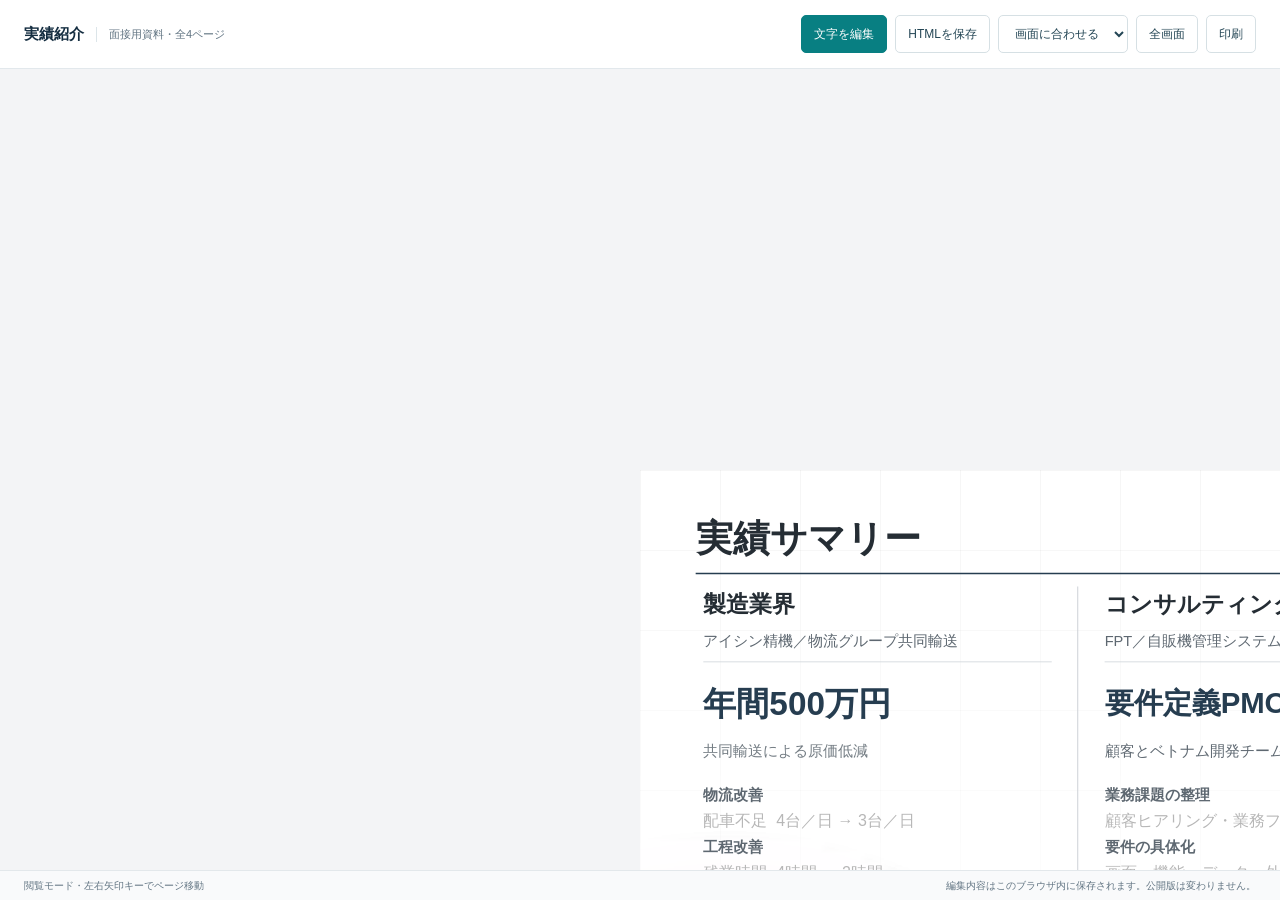
==== index.html @ 55b03303 "Restore four-slide editable presentation source for verification" ====
<!doctype html>
<html lang="ja" data-document-id="achievements-interview" data-document-revision="r1">
<head><meta charset="utf-8"><meta name="viewport" content="width=device-width,initial-scale=1"><meta name="robots" content="noindex,nofollow"><meta name="description" content="実績紹介・面接用資料（全4ページ）。ブラウザで文字の編集とHTMLの保存ができます。"><title>実績紹介｜面接用資料</title><style>
/* Design Temp_Web_Template.html の元背景とページネーションを継承。
   元PowerPointの16:9比率・座標・文章・色・文字サイズは維持する。 */
:root {
  --page-width:1280px; --page-height:720px; --page-padding:64px;
  --pager-bottom:12px; --nav-color:#039ef5; --count-color:#888;
  --background-cover:url("[data-uri]");
  --slide-font:"Noto Sans","Noto Sans JP","Noto Sans CJK JP","Yu Gothic","Hiragino Kaku Gothic ProN",Meiryo,sans-serif;
}
*{box-sizing:border-box}
html,body{margin:0;width:100%;height:100%}
body{display:grid;grid-template-rows:auto minmax(0,1fr) auto;overflow:hidden;background:#f3f4f6;color:#142d40;font-family:var(--slide-font)}
button,select{font:inherit}
button{cursor:pointer}
button:focus-visible,select:focus-visible{outline:2px solid #087f82;outline-offset:3px}
button:disabled{cursor:default;opacity:.5}
[hidden]{display:none!important}
.appbar{background:#fff;border-bottom:1px solid #e2e8ec;z-index:5}
.toolbar{display:flex;align-items:center;justify-content:space-between;gap:20px;min-height:68px;padding:12px 24px}
.document-label{display:flex;align-items:center;gap:12px;white-space:nowrap}
.document-label strong{font-size:15px;font-weight:700}
.document-label>span{font-size:11px;color:#627583;border-left:1px solid #dce5e9;padding-left:12px}
.toolbar-actions{display:flex;align-items:center;gap:8px;flex-wrap:wrap}
.toolbar button,.toolbar select{min-height:38px;border:1px solid #d6e0e4;border-radius:5px;padding:8px 12px;background:#fff;color:#244655;font-size:12px;line-height:1.5;white-space:nowrap}
.toolbar button:hover,.toolbar select:hover{background:#f0f6f7}
.toolbar button.primary{background:#087f82;border-color:#087f82;color:#fff}
.toolbar button.primary:hover{background:#09686b}
.toolbar button[aria-pressed="true"]{box-shadow:inset 0 0 0 2px #fff}
.edit-help{display:flex;align-items:center;justify-content:space-between;gap:16px;padding:10px 24px;background:#eef7f6;border-top:1px solid #dcebe9;font-size:12px;line-height:1.6;color:#255658}
.edit-help button{flex-shrink:0;border:0;background:none;color:#456b89;padding:3px 0;text-decoration:underline;text-underline-offset:3px;font-size:11px}
.stage{display:flex;min-height:0;min-width:0;overflow:auto;padding:24px;overscroll-behavior:contain}
.viewport{position:relative;flex-shrink:0;margin:auto;box-shadow:0 2px 16px #152d4012}
.deck{width:var(--page-width);height:var(--page-height);position:absolute;top:0;left:0;transform-origin:top left}
.slide{position:relative;width:100%;height:100%;overflow:hidden;background-color:#fff;background-image:var(--background-body);background-size:100% 100%;background-repeat:no-repeat}
.slide--cover { background-image: var(--background-cover); }
.slide--cover::before {
  content: ""; position: absolute; inset: 0; pointer-events: none;
  background-image:
    linear-gradient(to right, rgb(0 0 0 / 3.5%) 1px, transparent 1px),
    linear-gradient(to bottom, rgb(0 0 0 / 3.5%) 1px, transparent 1px);
  background-size: 80px 80px;
  mask-image: linear-gradient(to bottom, #000, transparent 85%);
  -webkit-mask-image: linear-gradient(to bottom, #000, transparent 85%);
}
.slide-content{position:absolute;inset:0}
.graphic-layer{position:absolute;inset:0;width:100%;height:100%;pointer-events:none}
.text-box{position:absolute;display:flex;flex-direction:column;overflow:visible}
.editable{width:100%;outline:none;overflow:visible;cursor:inherit;min-width:0;flex-shrink:0}
.editable p{margin:0;padding:0;white-space:pre-wrap;overflow-wrap:normal;word-break:normal;font-feature-settings:"palt" 0;letter-spacing:0}
.editable p>span{line-height:inherit}
.editing .editable{cursor:text;outline:1px dashed #087f8255;outline-offset:3px;border-radius:1px}
.editing .editable:focus{outline:2px solid #087f82;outline-offset:3px;background:#ffffffdd;position:relative;z-index:10}
.editing .text-box:focus-within{z-index:10}
.editing .editable[data-overflow="true"]{outline-color:#a55725}
.pagination{position:absolute;right:var(--page-padding);bottom:var(--pager-bottom);display:flex;align-items:center;gap:16px;line-height:1.5;white-space:nowrap;font-size:14px}
.pagination button{padding:0;border:0;border-radius:2px;background:transparent;color:var(--nav-color);font:inherit;font-weight:700;cursor:pointer}
.pagination button:hover{text-decoration:underline}
.pagination button:focus-visible{outline:2px solid var(--nav-color);outline-offset:5px}
.page-count{color:var(--count-color);font-weight:400;font-variant-numeric:tabular-nums}
.statusbar{min-height:30px;display:flex;align-items:center;justify-content:space-between;gap:12px;padding:5px 24px;font-size:10px;line-height:1.6;color:#627583;border-top:1px solid #e3e8eb;background:#f9fafb}
#status{min-width:0}
.storage-note{flex-shrink:0}
.toast{position:fixed;bottom:44px;left:50%;transform:translateX(-50%);padding:12px 18px;max-width:calc(100% - 32px);border-radius:5px;background:#142d40;color:#fff;box-shadow:0 3px 16px #142d4024;font-size:13px;line-height:1.65;z-index:99}
.sr-only{position:absolute;width:1px;height:1px;padding:0;margin:-1px;overflow:hidden;clip:rect(0,0,0,0);white-space:nowrap;border:0}
.exit-fullscreen{display:none;position:fixed;top:12px;right:16px;z-index:100;background:#fff;border:1px solid #d6e0e4;border-radius:4px;color:#244655;padding:8px 12px;font-size:12px;opacity:.6}
.exit-fullscreen:hover,.exit-fullscreen:focus-visible{opacity:1}
:fullscreen body{grid-template-rows:minmax(0,1fr)}
:fullscreen .appbar,:fullscreen .statusbar{display:none}
:fullscreen .stage{padding:0;background:#fff}
:fullscreen .viewport{box-shadow:none}
:fullscreen .exit-fullscreen{display:block}
@media(max-width:900px){.toolbar{padding:10px 14px;gap:12px}.toolbar-actions{gap:6px}.toolbar button,.toolbar select{padding:7px 9px}.document-label>span{display:none}.stage{padding:12px}.storage-note{display:none}.statusbar{padding:5px 14px}}
@media(max-width:640px){.toolbar{align-items:flex-start;flex-direction:column;gap:9px}.document-label strong{font-size:13px}.toolbar-actions{width:100%}.toolbar button,.toolbar select{font-size:11px;padding:6px 8px;min-height:36px}.edit-help{padding:8px 14px;align-items:flex-start;flex-direction:column;gap:6px;font-size:11px}.stage{padding:8px}}
@page{size:13.333333in 7.5in;margin:0}
@media print{
  html,body{width:1280px;height:auto;display:block;margin:0;padding:0;overflow:visible;background:#fff}
  .appbar,.statusbar,.toast,.exit-fullscreen{display:none!important}
  .stage{display:block;overflow:visible;padding:0;height:auto}
  .viewport{width:1280px!important;height:auto!important;margin:0;box-shadow:none}
  .deck{position:static;transform:none!important;width:1280px;height:auto}
  .slide,.slide[hidden]{display:block!important;width:1280px;height:720px;break-after:page;break-inside:avoid;print-color-adjust:exact;-webkit-print-color-adjust:exact}
  .slide:last-child{break-after:auto}
  .pagination button{display:none}
  .editable{outline:none!important;background:transparent!important}
}

:root{--background-body:url("[data-uri]");--page-padding:55.68px;}

</style></head>
<body>
<header class="appbar"><div class="toolbar"><div class="document-label"><strong>実績紹介</strong><span>面接用資料・全4ページ</span></div>
<div class="toolbar-actions"><button id="edit-toggle" class="primary" type="button" aria-pressed="false">文字を編集</button><button id="save-html" type="button">HTMLを保存</button><label class="sr-only" for="zoom">表示倍率</label><select id="zoom"><option value="fit">画面に合わせる</option><option value="0.75">75%</option><option value="1">100%</option><option value="1.25">125%</option><option value="1.5">150%</option></select><button id="fullscreen" type="button">全画面</button><button id="print" type="button">印刷</button></div></div>
<div class="edit-help" id="edit-help" hidden><span>点線の枠内をクリックして文字を編集できます。変更内容は「HTMLを保存」で保管してください。公開URLには自動反映されません。</span><button id="reset-original" type="button">元資料の文章に戻す</button></div></header>
<main class="stage" id="stage"><div class="viewport" aria-label="実績紹介 全4ページ"><div class="deck"><section class="slide slide--cover" id="slide-1" aria-label="1ページ目：実績サマリー" tabindex="-1"><div class="slide-content"><svg xmlns="http://www.w3.org/2000/svg" xmlns:xlink="http://www.w3.org/1999/xlink" xmlns:inkscape="http://www.inkscape.org/namespaces/inkscape" version="1.1" width="960.00949" height="540" viewBox="0 0 960.00949 540" class="graphic-layer" aria-hidden="true" focusable="false">
<defs>
<clipPath id="p1_clip_1">
<path transform="matrix(1,0,0,-1,0,540)" d="M0 .028H959.981V539.999H0Z" clip-rule="evenodd"/>
</clipPath>
</defs>
<g>
<g clip-path="url(#p1_clip_1)">
<path transform="matrix(1,0,0,-1,0,540)" d="M479.962 461.906H41.754V462.898H918.17V461.906H479.962Z" fill="#263d50" fill-rule="evenodd"/>
<path transform="matrix(1,0,0,-1,0,540)" d="M178.157 395.83H47.48V396.454H308.806V395.83H178.157Z" fill="#ccd2d7" fill-rule="evenodd"/>
<path transform="matrix(1,0,0,-1,0,540)" d="M479.14 395.83H348.463V396.454H609.789V395.83H479.14Z" fill="#ccd2d7" fill-rule="evenodd"/>
<path transform="matrix(1,0,0,-1,0,540)" d="M780.094 395.83H649.417V396.454H910.743V395.83H780.094Z" fill="#ccd2d7" fill-rule="evenodd"/>
<path transform="matrix(1,0,0,-1,0,540)" d="M479.962 172.8H41.754V173.792H918.17V172.8H479.962Z" fill="#263d50" fill-rule="evenodd"/>
<path transform="matrix(1,0,0,-1,0,540)" stroke-width=".73699" stroke-linecap="butt" stroke-miterlimit="3.8637033" stroke-linejoin="miter" fill="none" stroke="#ccd2d7" d="M328.309 452.636V184.791"/>
<path transform="matrix(1,0,0,-1,0,540)" stroke-width=".73699" stroke-linecap="butt" stroke-miterlimit="3.8637033" stroke-linejoin="miter" fill="none" stroke="#ccd2d7" d="M629.263 452.636V184.791"/>
<path transform="matrix(1,0,0,-1,0,540)" d="M479.962 55.899H41.754V56.891H918.17V55.899H479.962Z" fill="#263d50" fill-rule="evenodd"/>
<path transform="matrix(1,0,0,-1,0,540)" stroke-width=".73699" stroke-linecap="butt" stroke-miterlimit="3.8637033" stroke-linejoin="miter" fill="none" stroke="#ccd2d7" d="M328.309 110.976V65.764"/>
<path transform="matrix(1,0,0,-1,0,540)" d="M479.962 118.97H41.754V119.962H918.17V118.97H479.962Z" fill="#263d50" fill-rule="evenodd"/>
<path transform="matrix(1,0,0,-1,0,540)" stroke-width=".73699" stroke-linecap="butt" stroke-miterlimit="3.8637033" stroke-linejoin="miter" fill="none" stroke="#ccd2d7" d="M627.562 110.976V65.764"/>
</g>
</g>
</svg><div class="text-box" data-source-shape="17" style="left:55.6800px;top:39.3844px;width:1168.3150px;height:58.5512px;padding:0.0000px 0.0000px 0.0000px 0.0000px;justify-content:center"><div id="p1-text-17" class="editable" contenteditable="false" spellcheck="false" data-label="実績サマリー"><p style="font-size:36.6667px;line-height:1.18000;text-align:left"><span style="font-size:36.6667px;font-weight:700;color:#252D34;font-family:var(--slide-font)">実績サマリー</span></p></div></div><div class="text-box" data-source-shape="22" style="left:63.3600px;top:117.4572px;width:350.3937px;height:36.4724px;padding:0.0000px 0.0000px 0.0000px 0.0000px;justify-content:center"><div id="p1-text-22" class="editable" contenteditable="false" spellcheck="false" data-label="製造業界"><p style="font-size:23.3333px;line-height:1.18000;text-align:left"><span style="font-size:23.3333px;font-weight:700;color:#252D34;font-family:var(--slide-font)">製造</span><span style="font-size:23.3333px;font-weight:700;color:#252D34;font-family:var(--slide-font)">業界</span></p></div></div><div class="text-box" data-source-shape="23" style="left:63.3600px;top:159.6972px;width:350.3937px;height:24.9449px;padding:0.0000px 0.0000px 0.0000px 0.0000px;justify-content:center"><div id="p1-text-23" class="editable" contenteditable="false" spellcheck="false" data-label="アイシン精機／物流グループ共同輸送"><p style="font-size:14.6667px;line-height:1.18000;text-align:left"><span style="font-size:14.6667px;font-weight:400;color:#5E6871;font-family:var(--slide-font)">アイシン</span><span style="font-size:14.6667px;font-weight:400;color:#5E6871;font-family:var(--slide-font)">精機</span><span style="font-size:14.6667px;font-weight:400;color:#5E6871;font-family:var(--slide-font)">／物流グループ共同輸送</span></p></div></div><div class="text-box" data-source-shape="25" style="left:63.3600px;top:210.5772px;width:350.3937px;height:47.0551px;padding:0.0000px 0.0000px 0.0000px 0.0000px;justify-content:center"><div id="p1-text-25" class="editable" contenteditable="false" spellcheck="false" data-label="年間500万円"><p style="font-size:33.3333px;line-height:1.18000;text-align:left"><span style="font-size:33.3333px;font-weight:700;color:#263D50;font-family:var(--slide-font)">年間500万円</span></p></div></div><div class="text-box" data-source-shape="26" style="left:63.3600px;top:268.1772px;width:350.3937px;height:27.8425px;padding:0.0000px 0.0000px 0.0000px 0.0000px;justify-content:center"><div id="p1-text-26" class="editable" contenteditable="false" spellcheck="false" data-label="共同輸送による原価低減"><p style="font-size:15.4667px;line-height:1.18000;text-align:left"><span style="font-size:15.4667px;font-weight:400;color:#747D84;font-family:var(--slide-font)">共同輸送による原価低減</span></p></div></div><div class="text-box" data-source-shape="27" style="left:63.3600px;top:315.2172px;width:350.3937px;height:22.0787px;padding:0.0000px 0.0000px 0.0000px 0.0000px;justify-content:center"><div id="p1-text-27" class="editable" contenteditable="false" spellcheck="false" data-label="物流改善"><p style="font-size:14.8000px;line-height:1.18000;text-align:left"><span style="font-size:14.8000px;font-weight:700;color:#5E6871;font-family:var(--slide-font)">物流改善</span></p></div></div><div class="text-box" data-source-shape="28" style="left:63.3600px;top:337.2972px;width:350.3937px;height:28.7874px;padding:0.0000px 0.0000px 0.0000px 0.0000px;justify-content:center"><div id="p1-text-28" class="editable" contenteditable="false" spellcheck="false" data-label="配車不足  4台／日 → 3台／日"><p style="font-size:16.0000px;line-height:1.18000;text-align:left"><span style="font-size:16.0000px;font-weight:400;color:#B7B7B7;font-family:var(--slide-font)">配車不足  </span><span style="font-size:16.0000px;font-weight:400;color:#B7B7B7;font-family:var(--slide-font)">4</span><span style="font-size:16.0000px;font-weight:400;color:#B7B7B7;font-family:var(--slide-font)">台／日 → </span><span style="font-size:16.0000px;font-weight:400;color:#B7B7B7;font-family:var(--slide-font)">3</span><span style="font-size:16.0000px;font-weight:400;color:#B7B7B7;font-family:var(--slide-font)">台／日</span></p></div></div><div class="text-box" data-source-shape="29" style="left:63.3600px;top:367.0572px;width:350.3937px;height:22.0787px;padding:0.0000px 0.0000px 0.0000px 0.0000px;justify-content:center"><div id="p1-text-29" class="editable" contenteditable="false" spellcheck="false" data-label="工程改善"><p style="font-size:14.8000px;line-height:1.18000;text-align:left"><span style="font-size:14.8000px;font-weight:700;color:#5E6871;font-family:var(--slide-font)">工程改善</span></p></div></div><div class="text-box" data-source-shape="30" style="left:63.3600px;top:389.1372px;width:350.3937px;height:28.7874px;padding:0.0000px 0.0000px 0.0000px 0.0000px;justify-content:center"><div id="p1-text-30" class="editable" contenteditable="false" spellcheck="false" data-label="残業時間  4時間 → 2時間"><p style="font-size:16.0000px;line-height:1.18000;text-align:left"><span style="font-size:16.0000px;font-weight:400;color:#B7B7B7;font-family:var(--slide-font)">残業時間  4時間 → 2時間</span></p></div></div><div class="text-box" data-source-shape="31" style="left:63.3600px;top:418.8972px;width:350.3937px;height:22.0787px;padding:0.0000px 0.0000px 0.0000px 0.0000px;justify-content:center"><div id="p1-text-31" class="editable" contenteditable="false" spellcheck="false" data-label="新工場立ち上げ・教育"><p style="font-size:14.8000px;line-height:1.18000;text-align:left"><span style="font-size:14.8000px;font-weight:700;color:#5E6871;font-family:var(--slide-font)">新工場</span><span style="font-size:14.8000px;font-weight:700;color:#5E6871;font-family:var(--slide-font)">立ち上げ・教育</span></p></div></div><div class="text-box" data-source-shape="32" style="left:63.3600px;top:440.9772px;width:350.3937px;height:28.7874px;padding:0.0000px 0.0000px 0.0000px 0.0000px;justify-content:center"><div id="p1-text-32" class="editable" contenteditable="false" spellcheck="false" data-label="北米拠点の標準作業整備・生産しくみ構築"><p style="font-size:16.0000px;line-height:1.18000;text-align:left"><span style="font-size:16.0000px;font-weight:400;color:#B7B7B7;font-family:var(--slide-font)">北米拠点の標準作業整備</span><span style="font-size:16.0000px;font-weight:400;color:#B7B7B7;font-family:var(--slide-font)">・生産しくみ構築</span></p></div></div><div class="text-box" data-source-shape="35" style="left:464.6400px;top:117.4572px;width:350.3937px;height:36.4724px;padding:0.0000px 0.0000px 0.0000px 0.0000px;justify-content:center"><div id="p1-text-35" class="editable" contenteditable="false" spellcheck="false" data-label="コンサルティング業界"><p style="font-size:23.3333px;line-height:1.18000;text-align:left"><span style="font-size:23.3333px;font-weight:700;color:#252D34;font-family:var(--slide-font)">コンサルティング</span><span style="font-size:23.3333px;font-weight:700;color:#252D34;font-family:var(--slide-font)">業界</span></p></div></div><div class="text-box" data-source-shape="36" style="left:464.6400px;top:159.6972px;width:350.3937px;height:24.9449px;padding:0.0000px 0.0000px 0.0000px 0.0000px;justify-content:center"><div id="p1-text-36" class="editable" contenteditable="false" spellcheck="false" data-label="FPT／自販機管理システム刷新"><p style="font-size:14.6667px;line-height:1.18000;text-align:left"><span style="font-size:14.6667px;font-weight:400;color:#5E6871;font-family:var(--slide-font)">FPT／自販機管理システム刷新</span></p></div></div><div class="text-box" data-source-shape="38" style="left:464.6400px;top:210.5772px;width:350.3937px;height:47.0551px;padding:0.0000px 0.0000px 0.0000px 0.0000px;justify-content:center"><div id="p1-text-38" class="editable" contenteditable="false" spellcheck="false" data-label="要件定義PMO担当"><p style="font-size:29.3333px;line-height:1.18000;text-align:left"><span style="font-size:29.3333px;font-weight:700;color:#263D50;font-family:var(--slide-font)">要件定義PMO担当</span></p></div></div><div class="text-box" data-source-shape="39" style="left:464.6400px;top:268.1772px;width:350.3937px;height:27.8425px;padding:0.0000px 0.0000px 0.0000px 0.0000px;justify-content:center"><div id="p1-text-39" class="editable" contenteditable="false" spellcheck="false" data-label="顧客とベトナム開発チームをつなぐ上流支援"><p style="font-size:15.4667px;line-height:1.18000;text-align:left"><span style="font-size:15.4667px;font-weight:400;color:#5E6871;font-family:var(--slide-font)">顧客と</span><span style="font-size:15.4667px;font-weight:400;color:#5E6871;font-family:var(--slide-font)">ベトナム</span><span style="font-size:15.4667px;font-weight:400;color:#5E6871;font-family:var(--slide-font)">開発チームをつなぐ上流支援</span></p></div></div><div class="text-box" data-source-shape="40" style="left:464.6400px;top:315.2172px;width:350.3937px;height:22.0787px;padding:0.0000px 0.0000px 0.0000px 0.0000px;justify-content:center"><div id="p1-text-40" class="editable" contenteditable="false" spellcheck="false" data-label="業務課題の整理"><p style="font-size:14.8000px;line-height:1.18000;text-align:left"><span style="font-size:14.8000px;font-weight:700;color:#5E6871;font-family:var(--slide-font)">業務</span><span style="font-size:14.8000px;font-weight:700;color:#5E6871;font-family:var(--slide-font)">課題の整理</span></p></div></div><div class="text-box" data-source-shape="41" style="left:464.6400px;top:337.2972px;width:350.3937px;height:28.7874px;padding:0.0000px 0.0000px 0.0000px 0.0000px;justify-content:center"><div id="p1-text-41" class="editable" contenteditable="false" spellcheck="false" data-label="顧客ヒアリング・業務フロー整理"><p style="font-size:16.0000px;line-height:1.18000;text-align:left"><span style="font-size:16.0000px;font-weight:400;color:#B7B7B7;font-family:var(--slide-font)">顧客ヒアリング・業務フロー整理</span></p></div></div><div class="text-box" data-source-shape="42" style="left:464.6400px;top:367.0572px;width:350.3937px;height:22.0787px;padding:0.0000px 0.0000px 0.0000px 0.0000px;justify-content:center"><div id="p1-text-42" class="editable" contenteditable="false" spellcheck="false" data-label="要件の具体化"><p style="font-size:14.8000px;line-height:1.18000;text-align:left"><span style="font-size:14.8000px;font-weight:700;color:#5E6871;font-family:var(--slide-font)">要件の具体化</span></p></div></div><div class="text-box" data-source-shape="43" style="left:464.6400px;top:389.1372px;width:350.3937px;height:28.7874px;padding:0.0000px 0.0000px 0.0000px 0.0000px;justify-content:center"><div id="p1-text-43" class="editable" contenteditable="false" spellcheck="false" data-label="画面・機能・データ・外部連携"><p style="font-size:16.0000px;line-height:1.18000;text-align:left"><span style="font-size:16.0000px;font-weight:400;color:#B7B7B7;font-family:var(--slide-font)">画面・機能・データ・外部連携</span></p></div></div><div class="text-box" data-source-shape="44" style="left:464.6400px;top:418.8972px;width:350.3937px;height:22.0787px;padding:0.0000px 0.0000px 0.0000px 0.0000px;justify-content:center"><div id="p1-text-44" class="editable" contenteditable="false" spellcheck="false" data-label="実行の支援"><p style="font-size:14.8000px;line-height:1.18000;text-align:left"><span style="font-size:14.8000px;font-weight:700;color:#5E6871;font-family:var(--slide-font)">実行の支援</span></p></div></div><div class="text-box" data-source-shape="45" style="left:464.6400px;top:440.9772px;width:350.3937px;height:28.7874px;padding:0.0000px 0.0000px 0.0000px 0.0000px;justify-content:center"><div id="p1-text-45" class="editable" contenteditable="false" spellcheck="false" data-label="仕様説明・成果物レビュー・調整"><p style="font-size:16.0000px;line-height:1.18000;text-align:left"><span style="font-size:16.0000px;font-weight:400;color:#B7B7B7;font-family:var(--slide-font)">仕様説明・成果物レビュー・調整</span></p></div></div><div class="text-box" data-source-shape="48" style="left:865.9200px;top:117.4572px;width:350.3937px;height:36.4724px;padding:0.0000px 0.0000px 0.0000px 0.0000px;justify-content:center"><div id="p1-text-48" class="editable" contenteditable="false" spellcheck="false" data-label="Web制作"><p style="font-size:23.3333px;line-height:1.18000;text-align:left"><span style="font-size:23.3333px;font-weight:700;color:#252D34;font-family:var(--slide-font)">Web制作</span></p></div></div><div class="text-box" data-source-shape="49" style="left:865.9200px;top:159.6972px;width:350.3937px;height:24.9449px;padding:0.0000px 0.0000px 0.0000px 0.0000px;justify-content:center"><div id="p1-text-49" class="editable" contenteditable="false" spellcheck="false" data-label="個人／ECサイト構築と販売戦略構築"><p style="font-size:14.6667px;line-height:1.18000;text-align:left"><span style="font-size:14.6667px;font-weight:400;color:#5E6871;font-family:var(--slide-font)">個人</span><span style="font-size:14.6667px;font-weight:400;color:#5E6871;font-family:var(--slide-font)">／</span><span style="font-size:14.6667px;font-weight:400;color:#5E6871;font-family:var(--slide-font)">ECサイト構築と販売戦略構築</span></p></div></div><div class="text-box" data-source-shape="51" style="left:865.9200px;top:210.5772px;width:350.3937px;height:47.0551px;padding:0.0000px 0.0000px 0.0000px 0.0000px;justify-content:center"><div id="p1-text-51" class="editable" contenteditable="false" spellcheck="false" data-label="企画から運用まで"><p style="font-size:29.3333px;line-height:1.18000;text-align:left"><span style="font-size:29.3333px;font-weight:700;color:#263D50;font-family:var(--slide-font)">企画から運用まで</span></p></div></div><div class="text-box" data-source-shape="52" style="left:865.9200px;top:268.1772px;width:350.3937px;height:27.8425px;padding:0.0000px 0.0000px 0.0000px 0.0000px;justify-content:center"><div id="p1-text-52" class="editable" contenteditable="false" spellcheck="false" data-label="制作・公開の実績と、集客・販売の設計"><p style="font-size:15.4667px;line-height:1.18000;text-align:left"><span style="font-size:15.4667px;font-weight:400;color:#5E6871;font-family:var(--slide-font)">制作・公開の実績と、集客・販売の設計</span></p></div></div><div class="text-box" data-source-shape="53" style="left:865.9200px;top:315.2172px;width:350.3937px;height:22.0787px;padding:0.0000px 0.0000px 0.0000px 0.0000px;justify-content:center"><div id="p1-text-53" class="editable" contenteditable="false" spellcheck="false" data-label="解体業者様：実施済み"><p style="font-size:14.8000px;line-height:1.18000;text-align:left"><span style="font-size:14.8000px;font-weight:700;color:#5E6871;font-family:var(--slide-font)">解体業者様</span><span style="font-size:14.8000px;font-weight:700;color:#5E6871;font-family:var(--slide-font)">：実施済み</span></p></div></div><div class="text-box" data-source-shape="54" style="left:865.9200px;top:337.2972px;width:350.3937px;height:28.7874px;padding:0.0000px 0.0000px 0.0000px 0.0000px;justify-content:center"><div id="p1-text-54" class="editable" contenteditable="false" spellcheck="false" data-label="HPの要件定義〜公開・運用を一貫し担当"><p style="font-size:16.0000px;line-height:1.18000;text-align:left"><span style="font-size:16.0000px;font-weight:400;color:#B7B7B7;font-family:var(--slide-font)">HP</span><span style="font-size:16.0000px;font-weight:400;color:#B7B7B7;font-family:var(--slide-font)">の要件定義〜公開・運用を</span><span style="font-size:16.0000px;font-weight:400;color:#B7B7B7;font-family:var(--slide-font)">一貫し</span><span style="font-size:16.0000px;font-weight:400;color:#B7B7B7;font-family:var(--slide-font)">担当</span></p></div></div><div class="text-box" data-source-shape="55" style="left:865.9200px;top:367.0572px;width:350.3937px;height:22.0787px;padding:0.0000px 0.0000px 0.0000px 0.0000px;justify-content:center"><div id="p1-text-55" class="editable" contenteditable="false" spellcheck="false" data-label="ストリートアパレル：提案"><p style="font-size:14.8000px;line-height:1.18000;text-align:left"><span style="font-size:14.8000px;font-weight:700;color:#5E6871;font-family:var(--slide-font)">ストリート</span><span style="font-size:14.8000px;font-weight:700;color:#5E6871;font-family:var(--slide-font)">アパレル</span><span style="font-size:14.8000px;font-weight:700;color:#5E6871;font-family:var(--slide-font)">：提案</span></p></div></div><div class="text-box" data-source-shape="56" style="left:865.9200px;top:389.1372px;width:350.3937px;height:28.7874px;padding:0.0000px 0.0000px 0.0000px 0.0000px;justify-content:center"><div id="p1-text-56" class="editable" contenteditable="false" spellcheck="false" data-label="SNSフォロワー向上と基本のアルゴリズム施策"><p style="font-size:16.0000px;line-height:1.18000;text-align:left"><span style="font-size:16.0000px;font-weight:400;color:#B7B7B7;font-family:var(--slide-font)">SNSフォロワー向上と基本のアルゴリズム施策</span></p></div></div><div class="text-box" data-source-shape="57" style="left:865.9200px;top:418.8972px;width:350.3937px;height:22.0787px;padding:0.0000px 0.0000px 0.0000px 0.0000px;justify-content:center"><div id="p1-text-57" class="editable" contenteditable="false" spellcheck="false" data-label="ストリートアパレル：構築・設計"><p style="font-size:14.8000px;line-height:1.18000;text-align:left"><span style="font-size:14.8000px;font-weight:700;color:#5E6871;font-family:var(--slide-font)">ストリートアパレル</span><span style="font-size:14.8000px;font-weight:700;color:#5E6871;font-family:var(--slide-font)">：構築・設計</span></p></div></div><div class="text-box" data-source-shape="58" style="left:865.9200px;top:440.9772px;width:350.3937px;height:28.7874px;padding:0.0000px 0.0000px 0.0000px 0.0000px;justify-content:center"><div id="p1-text-58" class="editable" contenteditable="false" spellcheck="false" data-label="ブランディング戦略・販売導線・ECサイト構成"><p style="font-size:16.0000px;line-height:1.18000;text-align:left"><span style="font-size:16.0000px;font-weight:400;color:#B7B7B7;font-family:var(--slide-font)">ブラン</span><span style="font-size:16.0000px;font-weight:400;color:#B7B7B7;font-family:var(--slide-font)">ディング戦略</span><span style="font-size:16.0000px;font-weight:400;color:#B7B7B7;font-family:var(--slide-font)">・販売導線</span><span style="font-size:16.0000px;font-weight:400;color:#B7B7B7;font-family:var(--slide-font)">・</span><span style="font-size:16.0000px;font-weight:400;color:#B7B7B7;font-family:var(--slide-font)">ECサイト構成</span></p></div></div><div class="text-box" data-source-shape="64" style="left:63.3600px;top:523.0918px;width:350.3937px;height:36.4724px;padding:0.0000px 0.0000px 0.0000px 0.0000px;justify-content:center"><div id="p1-text-64" class="editable" contenteditable="false" spellcheck="false" data-label="その他の実績"><p style="font-size:23.3333px;line-height:1.18000;text-align:left"><span style="font-size:23.3333px;font-weight:700;color:#252D34;font-family:var(--slide-font)">その他の実績</span></p></div></div><div class="text-box" data-source-shape="66" style="left:63.3600px;top:573.8976px;width:350.3937px;height:22.0787px;padding:0.0000px 0.0000px 0.0000px 0.0000px;justify-content:center"><div id="p1-text-66" class="editable" contenteditable="false" spellcheck="false" data-label="製造ライン出来高向上による残業時間低減"><p style="font-size:14.8000px;line-height:1.18000;text-align:left"><span style="font-size:14.8000px;font-weight:700;color:#A7B0B7;font-family:var(--slide-font)">製造ライン出来高向上による残業時間低減</span></p></div></div><div class="text-box" data-source-shape="67" style="left:63.3600px;top:605.2997px;width:350.3937px;height:22.0787px;padding:0.0000px 0.0000px 0.0000px 0.0000px;justify-content:center"><div id="p1-text-67" class="editable" contenteditable="false" spellcheck="false" data-label="作業の定量/定期化による品質不良”0”"><p style="font-size:14.8000px;line-height:1.18000;text-align:left"><span style="font-size:14.8000px;font-weight:700;color:#A7B0B7;font-family:var(--slide-font)">作業の定量/定期化による品質不良”0”</span></p></div></div><div class="text-box" data-source-shape="68" style="left:461.7694px;top:573.8976px;width:350.3937px;height:22.0787px;padding:0.0000px 0.0000px 0.0000px 0.0000px;justify-content:center"><div id="p1-text-68" class="editable" contenteditable="false" spellcheck="false" data-label="製造システム導入の課題整理からRFP作成"><p style="font-size:14.8000px;line-height:1.18000;text-align:left"><span style="font-size:14.8000px;font-weight:700;color:#A7B0B7;font-family:var(--slide-font)">製造システム導入の課題整理からRFP作成</span></p></div></div><div class="text-box" data-source-shape="69" style="left:461.7694px;top:605.2997px;width:350.3937px;height:22.0787px;padding:0.0000px 0.0000px 0.0000px 0.0000px;justify-content:center"><div id="p1-text-69" class="editable" contenteditable="false" spellcheck="false" data-label="社内人事評価システムの立案"><p style="font-size:14.8000px;line-height:1.18000;text-align:left"><span style="font-size:14.8000px;font-weight:700;color:#A7B0B7;font-family:var(--slide-font)">社内人事評価システムの立案</span></p></div></div><div class="text-box" data-source-shape="70" style="left:860.1789px;top:573.8976px;width:350.3937px;height:22.0787px;padding:0.0000px 0.0000px 0.0000px 0.0000px;justify-content:center"><div id="p1-text-70" class="editable" contenteditable="false" spellcheck="false" data-label="カレンダー自動登録のDX実施"><p style="font-size:14.8000px;line-height:1.18000;text-align:left"><span style="font-size:14.8000px;font-weight:700;color:#A7B0B7;font-family:var(--slide-font)">カレンダー自動登録のDX実施</span></p></div></div><div class="text-box" data-source-shape="71" style="left:860.1789px;top:606.3307px;width:350.3937px;height:22.0787px;padding:0.0000px 0.0000px 0.0000px 0.0000px;justify-content:center"><div id="p1-text-71" class="editable" contenteditable="false" spellcheck="false" data-label="大手自動車メーカーのAI業務システムのUI/UX改善"><p style="font-size:14.8000px;line-height:1.18000;text-align:left"><span style="font-size:14.8000px;font-weight:700;color:#A7B0B7;font-family:var(--slide-font)">大手自動車メーカーのAI業務システムのUI/UX改善</span></p></div></div></div></section>
<section class="slide" id="slide-2" aria-label="2ページ目：物流改善｜共同輸送による原価低減" tabindex="-1" hidden><div class="slide-content"><svg xmlns="http://www.w3.org/2000/svg" xmlns:xlink="http://www.w3.org/1999/xlink" xmlns:inkscape="http://www.inkscape.org/namespaces/inkscape" version="1.1" width="960.00949" height="540" viewBox="0 0 960.00949 540" class="graphic-layer" aria-hidden="true" focusable="false">
<defs>
<clipPath id="p2_clip_1">
<path transform="matrix(1,0,0,-1,0,540)" d="M0 .028H959.981V539.999H0Z" clip-rule="evenodd"/>
</clipPath>
<clipPath id="p2_clip_2">
<path transform="matrix(1,0,0,-1,0,540)" d="M766.545 267.449H803.112V306.03H766.545Z" clip-rule="evenodd"/>
</clipPath>
<mask id="p2_mask_3">
<g transform="matrix(.24198014,0,0,.2424591,766.545,233.943)">
<image id="p2_image_4" width="151" height="159" xlink:href="data:image/png;base64, iVBORw0KGgoAAAANSUhEUgAAAJcAAACfCAAAAADRpxTIAAAACXBIWXMAAA7EAAAO xAGVKw4bAAAR+klEQVR4nM1ch1oyWQxlCkUBpUuXrvv+L7jJSXLLMCB9d/TbRf0Z zpzkpt3kVipXX0klSdMkqeAroVcnrtT/E7x84sWQ8IERoJRxplkqVyY/+j8m8ran YROeKomBIwRZKnDoVZZncuWZQuQ/ZoJQqEufAE1vKw/OnyeYGAZ9VfPoqlbx2yzk UFh+MDRQJLdVgugz6ZMJULVaq1Vr9Vpw1Wv0y2pV4TlK3YM9DJkJT+QClkBSFSga 9cYbf72/0fWOl/SrOuAxNJawMJyJlj0Gmd4IgBLIjj+qyjzV63UB9N7kr2aLvvCS 8Qm4GqDlQpvcgp/yEcgSkaBSxR8CohgTIAFP+6Pdarfom180Wy2AI2yNOmjLVd3k PndzpgZKH1RQKVMN4okpYiQfn/zV+eSr88k/EjqC12yCthgaRHofMn13jCoC1WZQ nc9Ol796Xf7G609GSsyRXAUaC1SQBdK8EZiqu0MlAlRQLYHU6RKYfq/XH/TtGvTp F/TrDqMDbe8sT1W1LFNppsltlKn5NLtgXDEqZkpBMaLBYDgYDkdDuUb8A6PsMXkK zZEGzoAManY9MCVLTXcuVkFQCSiDNBx9jb7GX8E1pl+MGN+AsRFtvBRInrIG8lxX ACi7FhgWs8AqcAVULLw+MBGMyXgymU7cRS/pV/SHkUBj1hwy6JlTs6u1DLBSeTdb UYIVomKqGNSYAEyn09lsOpvPF/M5/sM/zIBuzNCGDE2QNT2yzJxAch2qNDE7ClhM lqBiARKoEYEiaoBnMV8sF+G1XAg+xka0BcicMDNBll2p/cwWoKkMhSziSlExU0TT nBEtv5ffq+/gWn0v6XdLhjabgrUCMi/M9ApRqmqJvptmgSzj6ouYmhFPS8KwWq/W 681mvdlucNH/6Gf6JUMlGgUbQTNkIWUSbVym/cew4HBEhMIVUBEnBApItjv+2u/o 2uPlbgt8qxVDU2TgLKQsN4NxGTBR+bSgWYrKgfpmlrZbBrI/7PeHn4O7fvjnPSME d4INnEGaH23TstxR9jewkC3AqhssEiFL0FARTwSKEf0cfn5/ouv394fRET7GxtCW c+aM9AzAQFntKmDAlaktZbZIhqJZJEKQRagMFJNDKAjHP7/h9c8/AArmWKYk0SUj A2WsZSrLQMn+sBdOiGlm65AUnmTIZI0nzNUK8hOmmCjHVfhafvpl6e6ZtQ1zthBk omVlwE5CO4b1BljdHpMFrhjWDgplH20ys+uAPx74bz/480GRQc2EMpZlDOwcrjJY tA5JhkIWSRCoWH6/Px6SrsLtRlemKt7BNI+QsTjXoGxCK7PX+VTGapcAS45gsYVn GQpZjit8HNQHqs1WgWyWXDBlLGngF2QHQUbCBGVDyPJixhACBisRbJFqkXUAWSto u6qVECW2YEWGivSHbLzYfti1rWmhvIGRiTBJy1iWZcBKcQWGS2E1FRbJEKsQIhQJ KgNqoEhASzhFuMql+IE1pCrrw6S5EcrGomQBsPQcsAIsZqvLsEiGpO+qWCrBnTNN 7GzYFdI3e0x4TfUGa2FYGfsBZSbLAmMnJWlS9LCaBKvPsOYLyFA+QCUI+al3plCH 4hqKeTjuoVcaZoijUktnjEH9i8Dy08BCKZLOh2wRrHUEy6GyaIacDIJUhK5jBBuA 5pHZAuD3MrCZAGsfASvDFdAlKt8f0EKcm2o5LdmqnZxrGIOgmWLTgYT6Iw5jFVto 8QIlI+03xsTAntL9ABYsBAuxI2wxLH9fb72BisM+jpaRBNHV5/ia4n4EjuK2vHn5 tecKgLU9sDJ/pLg4hpClyHYrgOUVBGYIBnIMTJz49DRr7HCKxIkkowtColWsB6z9 HhiceKD7IWEhXR7WUGBt/ZJyDoXttmU8lsbK9SmJriQmjAzCLANGt2ADS4xhUYok C4JMlC6zEOR8yCVOZ/you2g5rSycAlXARCkip9YtlCg0CRdoAw2NxCh7ZQAwugt5 cTZj75EkPTBHly5FWIghWXmsxAIsoHIhO9JWLuNwHobKDioplo33wJk6sQjYmoGN R/2eWIuaAYsIi6QInSdXLbDsZqTxWzPXPlxH9vWOqpf7lipPiyNvDpAQt3mH4YGR uZiMbVGKsYgJc0pPdMH9QOdJMZh9Y2vPC1wsD6NCDqEJvhThUIaT2iGFbVrE0KSA hOmsIPuLH5iLb+h+D7rvJRnh8nSxcn32+liKq1CI3lJbBKW5PYtAEi+ttQIdshUg 61pAol7DGAOw8RerWBuSLBAW0KVShHLZUgzY8i7X5ag1FBx8jReFH6mS1S3rlLhy EgL7hVpAxYZQsRLCHC6E82q5JrMQlj0dw5LYySdbuVRP+Yb4ltqbFQ808VRgy1X4 qKL7ZsUEmBTWI603/0MawVIUexoIUdjqqSk0qowo2UqQhNA7NMvyEFyyxnrlPxxY 90mSYixE9YUw8GV05bnSRayzFEOdh8rPpl9mb3xAF1RzvfvPpN7ismLkCH0vSn9b NRYhYQAWaL0pvUhxESqXrERSBYGlqPIIVer2XRyy1AszBuael1UM/khVXwhzfIl2 wUaI0mMtelikCAtVhDBkUlThboHkxa76iQXqY0wz1c6DsCShHV2v+nhMqzmHdOHd /FT7gm0edFUPQlgodhZ9h1aLVctw58iHCDDo7YpWExmxAmGerrxqNgKmi6QICyjv JXPK6inhkqUKJyt+thXhy3qR/VlYKCDLHPfuO/+dZYnqF/QhM7rggCIpkk8kK+9X Tc1gna7DW9EYlb08ABZFdBq9hktSnZHni95qjwQbAbrMkZG/GLNuGlv538U+nyM7 7bc1NTUzdvjRwIICnj6luipI0VgHK1yMRpe3yuFatkrfnzWFSpSP8v1hg9i+IuyR 4DeyrbAUCiyB8dLFSNkitGvvVvI3lKvbaTfDiPfPAqSTpQVQdbJjpvtgjHNyaMk0 UrDU7aPy8xjP5PoX36Dr4AyqWJjQh120XRHUOyBKVbHhWM2YFDXIgk0nQ6e9ypfg ynJ+GoRdiCNMu3bOt3Y/2uYpShOEv4BpUNCytGGBPEkyK1hsyb/Bl5pEcdkNCZ7V 1Kt2WZBET9NuqYUw3bqkiFwEpm7OUnguFIttHA4CCyZ8qfFi4YtNhZGQIowZegoD W++FdOqionsoyqpf8iMtpq3WrmDhfLd4brxPH+UTucZc6JJygpouchPNtxtgFfJ4 W/MAhpz3Gznf5MtwBYbCjBdc0GgsLkiKI9sNRxEwXW1Zw9fCKjAmix6lKzC21GL1 F0fmqvd5Zh0aEOM7Sb6vAY5ofWCMP0W7xHKdt1tnGfOZPCJr7JeQQMK6kxgw4UvF 2JPVCFt/cOER2zx6S0jXdZtzHpjLH6Rgy1s5M9Sph5LgkmGN5VhrBIHXRmyqo4u0 vi3vyC+2EEfATMUk35ICNyOb6o5DV0uuNeVLxFhTl43VuC7QRVrPlsVlBbdtsjrC GrJ7Isk4l6U072u3fMgKXyFWwlajqJfTemfqOQK5RYqGKwg+NRWRAgZ223SzjdLi kC96CHoGGFWxEliNEONU8jumq1pW17iJMA4Sufzelb3xfj/cA6zm6ntTZyUGX2wl 1tuDTwom4lE5MrpZigEwV5iRVLyDXoJgazKI8LEcGRfi+kDt2dazC+LVqOvkVroC SVru5pB1pPrid0wz8UMsx/qbRYRwQlFyx6F3S/38DWuxjLCa1gikVeXD7X3r/ofK 0av96MvHEgddjeyD2rIa76ALyJLECpI117HSQseMlDos+0s1o8pF7Xt9qP1qsz/w xkFgJQiXrMa7YDnC8qqWVVCOwvf7m7BlqYPoPXkttl5SWqLlyLtkpl4WEFZvasMo IEuDygWqKm8o5IGrhvXwGF8ZrCpinDHHXqT2v1D75ULi5w829neqV0iYtbRpRxv6 2OquF8V1r7EXavJyHIzN2jNfG86EKb7tf7LaV03st+PyVUkBxhU8hhbU9Rws4Ytc Q9vMBKz9L1tVyQcGcI5q7e5rcjPjyvU72aTWxkSWINf2cmnnRP4ocmyiuIRceLMV XBtEqiPO62BVk7u0PsQlXZNo27TiJxcZ88y6UBxfb0GNkPj6FTMBtefYCzHOfavR A3OyDBtMtT1SIwMJv8AXErsxcGHDZL+1/IwSoSap/QNgKWGJVsesEdfaca1lzfpJ 1az2nLkHrp1Wi/sc5DSQbd6Ny4BZdSwNmoSz1JWtNCxUOWLbRd2Q8CXFYvGO+UM6 dYNqYpr4lmpI1vC6ihqvx+YH8uAiLiviPAqXb3fTftag91uJVPNtfH1oIcfJMear +jhcqW89LVyuF1KqAK/EZWWeii/IJiFnVtJ7tRwrRllJ0UWtiC6vl+r9EboSvuwf vNJOXAP8hF3dPcGuXour1A+tH++HrsX1Ir99Na6yOGf/+DjnWlxRXPitceHuCXFh /ME283Oizl6Io5cbxNEHjaO/HhdHh3CSxFn24Kfo370y7wh1tMhXYevkZXmaeqAy g+r4Cu7/ury2Itu5id8JD+fH5KeAzrI6wO9z6gCSb0ukrAAR7CjALLz/S+smSspR iJOlPlrU+8d1ponVmQ5PqTO52M8H93mmDQWCOI3k6Opy4+fW5aSDQRtAcrSA5FEm 5JfkS+uYBksQVVGQqObWqqIpmpPjC+u+qJq4Vhlk/zXJaaU5JLRnF9XJW4+pk2sB oGq1CfqvVSbcRp0T5Ov2FaxgoqWcBio5NRtfs0qOvuuV+zCYFrFRQBmXbPjuowjY +X2r1eP2rXylsOErhfFYXRq0Ypzd5+Ng53H7fFZZfdMBRe5GjCqrUaPPq/ZFjyvR 0bifERbI8XX7yLqlgM5Dqdy3/RRWhCt56b57462pTYcYm+xGGzCudO9xRX0Ks6f1 KQQjbjzIGU6H6ZZCIMejvo7p0/o6dD5KpwFHaILt+OmYI75e1Qej81HotQ12Hj+E sAhXAOzpfUNNmY+yGcWJ7dSCsHo9bJarXNZnFXUn3tFnhZEf2die6842NwKw+23I VlqRr9f0pXG7NHrf5xhUQSdAz3XAFOX4sj4+jPzIFAOP9KDVehA0SMeO+3V9jwOd ccM456o45hHzpbhO9Ym6HuuH9Im6thwMHnEHzMiGKcr4OtlXuw+av11fbfvWvlrX X7XB5Njq23CVytHtc13ehyyU/dGHbGP7Yra0D1nGY7aYitJRCtcplxdwGWEX9G1P zvRta7J6rm97btOTu51O60gFF56kWuTL4Xpmn/tIuwo3QKVjNa7xS9W+KMcr5gJm V88FdKK5AH5SzJGx8UEsHLcgp4ExDAi7fY5CBil0jqJeOkehzaEydwsvgsZV7d87 5svv8N41dyLXH3MnMlJdmId5t87oIqwnzel0gzkde8SDvxFbCbE7Fj+VlA2vnWsa RXNNOG3lz7kmmWs96JTODO2hbHUauhqPcCWxJM/PgX3fNwd2cONWNgsT0XUUAjx6 bm6oEc2iZG6OlWumNrWJGMdOCyjK8ZI5w8PpOcP+Q+YMT+2yhTFvyVymu++fc5mj YC4TU/sXzGVqbF4iyMfMsX6Nz8+xbq6aYy0SVjb360a4juZ+OVp/ztyvsxUlc9KT 8jnpTdmc9OyiOenx6OI56WKF45a5cv62uXJpY3/IXPnFc/isK6Vz+DyGf2IO3x2q cO0cfuXWcwt25ecW7O00iN87zy0olDlOn/MgyE6f87APz3lwqG4/56EU2NlzMYS2 8nMxVN4/7sSOm8/FKAPWsKbhP88Ria8/zhEpPeDkfBHmzLkrEz13xda/WIDisSu4 TAHDc1dAVu+Wc1c0Lw1XpTs+59Q5NYcjzp5wTk1kxu4818eZtwec6xMz9vc5SGqo XnAOUgmwk+dGLWHXX3NulGDzOhacs6VJV8k5W9FBW2z6xW2ePWfrwnJozFhqu6tX nEsGJ+nOJZs95VwyLX+E57gZMjldbjAYlZ3jxoDic9wGjzvHreKULAtk6YX5qZVu nHs3/pKg6yXn3rlycma1mf/JOYG+dJulx5xdd66ilQsecq6ip+zEOZQty14L51Ay Sc88h9IoqwRVyYvO7UQi+cxzO622fOs5p61nnXOq4JLKyXNh3/6bc2GVs//nObpu Afy/zh1WYGXnNGf/8TnNiuz/d651CE073qwpXcn4r84B99ASm8qNmvDSkJv4T4Lp Svn9C79xI/Oym/6nAAAAAElFTkSuQmCC"/>
</g>
</mask>
</defs>
<g>
<g clip-path="url(#p2_clip_1)">
<path transform="matrix(1,0,0,-1,0,540)" d="M479.962 421.313H41.754V422.306H918.17V421.313H479.962Z" fill="#263d50" fill-rule="evenodd"/>
<path transform="matrix(1,0,0,-1,0,540)" stroke-width=".73699" stroke-linecap="butt" stroke-linejoin="round" fill="none" stroke="#ccd2d7" d="M41.754 38.183H918.227"/>
<path transform="matrix(1,0,0,-1,0,540)" d="M253.304 235.502H41.754V415.474H464.854V235.502H253.304Z" fill="#f4f5f6" fill-rule="evenodd"/>
<path transform="matrix(1,0,0,-1,0,540)" d="M251.972 384.746H57.572V385.228H446.343V384.746H251.972Z" fill="#ccd2d7" fill-rule="evenodd"/>
<path transform="matrix(1,0,0,-1,0,540)" d="M706.677 235.502H495.128V415.474H918.227V235.502H706.677Z" fill="#f4f5f6" fill-rule="evenodd"/>
<path transform="matrix(1,0,0,-1,0,540)" d="M705.572 384.746H511.172V385.228H899.943V384.746H705.572Z" fill="#ccd2d7" fill-rule="evenodd"/>
<path transform="matrix(1,0,0,-1,0,540)" d="M351.723 248.088H264.246V379.446H439.2V248.088H351.723Z" fill="#ffffff" fill-rule="evenodd"/>
<path transform="matrix(1,0,0,-1,0,540)" stroke-width=".73699" stroke-linecap="butt" stroke-dasharray="2.94798,2.21098" stroke-linejoin="round" fill="none" stroke="#ccd2d7" d="M351.723 248.088H264.246V379.446H439.2V248.088H351.723Z"/>
<path transform="matrix(1,0,0,-1,0,540)" d="M182.778 187.398H41.726V187.937H323.802V187.398H182.778Z" fill="#ccd2d7" fill-rule="evenodd"/>
<path transform="matrix(1,0,0,-1,0,540)" d="M479.991 187.398H338.939V187.937H621.014V187.398H479.991Z" fill="#ccd2d7" fill-rule="evenodd"/>
<path transform="matrix(1,0,0,-1,0,540)" d="M777.203 187.398H636.151V187.937H918.227V187.398H777.203Z" fill="#ccd2d7" fill-rule="evenodd"/>
<path transform="matrix(1,0,0,-1,0,540)" d="M479.962 99.836H41.754V100.828H918.17V99.836H479.962Z" fill="#263d50" fill-rule="evenodd"/>
<path transform="matrix(1,0,0,-1,0,540)" stroke-width=".99211" stroke-linecap="butt" stroke-miterlimit="10" stroke-linejoin="miter" fill="none" stroke="#5e6871" d="M472.309 325.446H483.704"/>
<path transform="matrix(1,0,0,-1,0,540)" d="M487.417 325.446 483.449 323.461V327.43L487.417 325.446Z" fill="#5e6871" fill-rule="evenodd"/>
<path transform="matrix(1,0,0,-1,0,540)" d="M301.606 292.677H274.252V308.778L287.943 312.831 301.606 308.778V292.677Z" fill="#f4f5f6" fill-rule="evenodd"/>
<path transform="matrix(1,0,0,-1,0,540)" stroke-width=".73699" stroke-linecap="butt" stroke-linejoin="round" fill="none" stroke="#263d50" d="M301.606 292.677H274.252V308.778L287.943 312.831 301.606 308.778V292.677Z"/>
<path transform="matrix(1,0,0,-1,0,540)" d="M301.606 323.291H274.252V339.392L287.943 343.446 301.606 339.392V323.291Z" fill="#f4f5f6" fill-rule="evenodd"/>
<path transform="matrix(1,0,0,-1,0,540)" stroke-width=".73699" stroke-linecap="butt" stroke-linejoin="round" fill="none" stroke="#263d50" d="M301.606 323.291H274.252V339.392L287.943 343.446 301.606 339.392V323.291Z"/>
<path transform="matrix(1,0,0,-1,0,540)" d="M432.68 261.978H405.326V327.146L419.017 343.446 432.68 327.146V261.978Z" fill="#f4f5f6" fill-rule="evenodd"/>
<path transform="matrix(1,0,0,-1,0,540)" stroke-width=".73699" stroke-linecap="butt" stroke-linejoin="round" fill="none" stroke="#263d50" d="M432.68 261.978H405.326V327.146L419.017 343.446 432.68 327.146V261.978Z"/>
<path transform="matrix(1,0,0,-1,0,540)" stroke-width=".73699" stroke-linecap="butt" stroke-linejoin="round" fill="none" stroke="#263d50" d="M315.893 331.682H333.808"/>
<path transform="matrix(1,0,0,-1,0,540)" d="M339.364 331.682 333.411 328.706V334.658L339.364 331.682Z" fill="#263d50" fill-rule="evenodd"/>
<path transform="matrix(1,0,0,-1,0,540)" stroke-width=".73699" stroke-linecap="butt" stroke-linejoin="round" fill="none" stroke="#263d50" d="M315.893 271.389H332.306"/>
<path transform="matrix(1,0,0,-1,0,540)" d="M337.861 271.389 331.909 268.413V274.365L337.861 271.389Z" fill="#263d50" fill-rule="evenodd"/>
<path transform="matrix(1,0,0,-1,0,540)" d="M373.918 262.715H346.564V327.26L360.255 343.417 373.918 327.26V262.715Z" fill="#f4f5f6" fill-rule="evenodd"/>
<path transform="matrix(1,0,0,-1,0,540)" stroke-width=".73699" stroke-linecap="butt" stroke-linejoin="round" fill="none" stroke="#263d50" d="M373.918 262.715H346.564V327.26L360.255 343.417 373.918 327.26V262.715Z"/>
<path transform="matrix(1,0,0,-1,0,540)" stroke-width=".73699" stroke-linecap="butt" stroke-linejoin="round" fill="none" stroke="#263d50" d="M377.858 299.962H395.773"/>
<path transform="matrix(1,0,0,-1,0,540)" d="M401.329 299.962 395.376 296.986V302.939L401.329 299.962Z" fill="#263d50" fill-rule="evenodd"/>
<path transform="matrix(1,0,0,-1,0,540)" d="M812.75 248.088H725.272V379.446H900.227V248.088H812.75Z" fill="#ffffff" fill-rule="evenodd"/>
<path transform="matrix(1,0,0,-1,0,540)" stroke-width=".73699" stroke-linecap="butt" stroke-dasharray="2.94798,2.21098" stroke-linejoin="round" fill="none" stroke="#ccd2d7" d="M812.75 248.088H725.272V379.446H900.227V248.088H812.75Z"/>
<path transform="matrix(1,0,0,-1,0,540)" d="M762.633 294.208H735.279V310.309L748.97 314.362 762.633 310.309V294.208Z" fill="#f4f5f6" fill-rule="evenodd"/>
<path transform="matrix(1,0,0,-1,0,540)" stroke-width=".73699" stroke-linecap="butt" stroke-linejoin="round" fill="none" stroke="#263d50" d="M762.633 294.208H735.279V310.309L748.97 314.362 762.633 310.309V294.208Z"/>
<path transform="matrix(1,0,0,-1,0,540)" d="M762.633 323.291H735.279V339.392L748.97 343.446 762.633 339.392V323.291Z" fill="#f4f5f6" fill-rule="evenodd"/>
<path transform="matrix(1,0,0,-1,0,540)" stroke-width=".73699" stroke-linecap="butt" stroke-linejoin="round" fill="none" stroke="#263d50" d="M762.633 323.291H735.279V339.392L748.97 343.446 762.633 339.392V323.291Z"/>
<path transform="matrix(1,0,0,-1,0,540)" d="M893.707 265.748H866.353V327.883L880.044 343.417 893.707 327.883V265.748Z" fill="#f4f5f6" fill-rule="evenodd"/>
<path transform="matrix(1,0,0,-1,0,540)" stroke-width=".73699" stroke-linecap="butt" stroke-linejoin="round" fill="none" stroke="#263d50" d="M893.707 265.748H866.353V327.883L880.044 343.417 893.707 327.883V265.748Z"/>
<path transform="matrix(1,0,0,-1,0,540)" stroke-width=".73699" stroke-linecap="butt" stroke-linejoin="round" fill="none" stroke="#263d50" d="M776.948 331.682H852.009"/>
<path transform="matrix(1,0,0,-1,0,540)" d="M857.565 331.682 851.613 328.706V334.658L857.565 331.682Z" fill="#263d50" fill-rule="evenodd"/>
<path transform="matrix(1,0,0,-1,0,540)" d="M834.973 265.748H807.619V305.121L821.31 314.986 834.973 305.121V265.748Z" fill="#f4f5f6" fill-rule="evenodd"/>
<path transform="matrix(1,0,0,-1,0,540)" stroke-width=".73699" stroke-linecap="butt" stroke-linejoin="round" fill="none" stroke="#263d50" d="M834.973 265.748H807.619V305.121L821.31 314.986 834.973 305.121V265.748Z"/>
<path transform="matrix(1,0,0,-1,0,540)" stroke-width=".73699" stroke-linecap="butt" stroke-linejoin="round" fill="none" stroke="#263d50" d="M838.913 287.291H856.828"/>
<path transform="matrix(1,0,0,-1,0,540)" d="M862.384 287.291 856.431 284.315V290.268L862.384 287.291Z" fill="#263d50" fill-rule="evenodd"/>
<path transform="matrix(1,0,0,-1,0,540)" stroke-width=".73699" stroke-linecap="butt" stroke-linejoin="round" fill="none" stroke="#263d50" d="M315.893 299.962H332.306"/>
<path transform="matrix(1,0,0,-1,0,540)" d="M337.861 299.962 331.909 296.986V302.939L337.861 299.962Z" fill="#263d50" fill-rule="evenodd"/>
<path transform="matrix(1,0,0,-1,0,540)" d="M301.606 263.339H274.252V279.439L287.943 283.493 301.606 279.439V263.339Z" fill="#f4f5f6" fill-rule="evenodd"/>
<path transform="matrix(1,0,0,-1,0,540)" stroke-width=".73699" stroke-linecap="butt" stroke-linejoin="round" fill="none" stroke="#263d50" d="M301.606 263.339H274.252V279.439L287.943 283.493 301.606 279.439V263.339Z"/>
<path transform="matrix(1,0,0,-1,0,540)" d="M762.633 266.91H735.279V283.011L748.97 287.065 762.633 283.011V266.91Z" fill="#f4f5f6" fill-rule="evenodd"/>
<path transform="matrix(1,0,0,-1,0,540)" stroke-width=".73699" stroke-linecap="butt" stroke-linejoin="round" fill="none" stroke="#263d50" d="M762.633 266.91H735.279V283.011L748.97 287.065 762.633 283.011V266.91Z"/>
<g opacity=".5">
<g clip-path="url(#p2_clip_2)">
<g mask="url(#p2_mask_3)">
<g transform="matrix(.24198014,0,0,.2424591,766.545,233.943)">
<image id="p2_image_5" width="151" height="159" xlink:href="data:image/jpeg;base64, /9j/4AAQSkZJRgABAQEASABIAAD/2wBDAAMCAgMCAgMDAwMEAwMEBQgFBQQEBQoH BwYIDAoMDAsKCwsNDhIQDQ4RDgsLEBYQERMUFRUVDA8XGBYUGBIUFRT/wgALCACf AJcBAREA/8QAFQABAQAAAAAAAAAAAAAAAAAAAAj/2gAIAQEAAAABlQAAAAAAAAAA AAAAAAAAAAAAAAAAAAAAAAAAAAAAAAAAAAAAAAAAAAAAAAAAAAAAB//EABQQAQAA AAAAAAAAAAAAAAAAAID/2gAIAQEAAQUCPn//xAAUEAEAAAAAAAAAAAAAAAAAAACA /9oACAEBAAY/Aj5//8QAFBABAAAAAAAAAAAAAAAAAAAAgP/aAAgBAQABPyE+f//a AAgBAQAAABD/AP8A/wD/AP8A/wD/AP8A/wD/AP8A/wD/AP8A/wD/AP8A/wD/AP8A /wD/AP8A/wD/AP8A/wD/AP8A/wD/AP8A/wD/AP8A/wD/AP8A/wD/AP8A/wD/AP8A /wD/AP8A/wD/xAAUEAEAAAAAAAAAAAAAAAAAAACA/9oACAEBAAE/ED5//9k="/>
</g>
</g>
</g>
</g>
<path transform="matrix(1,0,0,-1,0,540)" stroke-width=".73699" stroke-linecap="butt" stroke-linejoin="round" fill="none" stroke="#263d50" d="M797.074 281.282V281.282C797.046 281.197 796.989 281.14 796.961 281.055 795.742 278.872 794.013 277.03 791.943 275.783 789.874 274.507 787.493 273.855 785.112 273.855 782.702 273.855 780.35 274.507 778.28 275.783 776.183 277.03 774.454 278.872 773.263 281.055 772.072 283.238 771.42 285.732 771.42 288.255 771.42 290.778 772.072 293.272 773.263 295.455 774.454 297.638 776.183 299.452 778.28 300.728 780.35 301.975 782.702 302.655 785.112 302.655 787.493 302.655 789.874 301.975 791.943 300.728 794.013 299.452 795.742 297.638 796.961 295.455 797.499 294.463 797.924 293.443 798.208 292.337"/>
<path transform="matrix(1,0,0,-1,0,540)" stroke-width=".73699" stroke-linecap="butt" stroke-linejoin="round" fill="none" stroke="#263d50" d="M794.523 277.625 795.317 278.844"/>
<path transform="matrix(1,0,0,-1,0,540)" d="M798.321 283.521 797.613 276.917 792.595 280.12 798.321 283.521Z" fill="#263d50" fill-rule="evenodd"/>
</g>
</g>
</svg><div class="text-box" data-source-shape="79" style="left:55.6800px;top:59.5200px;width:960.0000px;height:24.0000px;padding:0.0000px 0.0000px 0.0000px 0.0000px;justify-content:center"><div id="p2-text-79" class="editable" contenteditable="false" spellcheck="false" data-label="アイシン精機／生産管理部・物流管理"><p style="font-size:14.4000px;line-height:1.18000;text-align:left"><span style="font-size:14.4000px;font-weight:400;color:#5E6871;font-family:var(--slide-font)">アイシン精機／生産管理部・物流管理</span></p></div></div><div class="text-box" data-source-shape="80" style="left:55.6800px;top:90.2400px;width:1168.3200px;height:58.5600px;padding:0.0000px 0.0000px 0.0000px 0.0000px;justify-content:center"><div id="p2-text-80" class="editable" contenteditable="false" spellcheck="false" data-label="物流改善｜共同輸送による原価低減"><p style="font-size:36.6667px;line-height:1.18000;text-align:left"><span style="font-size:36.6667px;font-weight:700;color:#252D34;font-family:var(--slide-font)">物流改善｜共同輸送による原価低減</span></p></div></div><div class="text-box" data-source-shape="86" style="left:75.8400px;top:179.5200px;width:523.8400px;height:27.8400px;padding:0.0000px 0.0000px 0.0000px 0.0000px;justify-content:center"><div id="p2-text-86" class="editable" contenteditable="false" spellcheck="false" data-label="改善前"><p style="font-size:16.1333px;line-height:1.18000;text-align:left"><span style="font-size:16.1333px;font-weight:700;color:#5E6871;font-family:var(--slide-font)">改善前</span></p></div></div><div class="text-box" data-source-shape="89" style="left:680.3200px;top:179.5200px;width:523.8400px;height:27.8400px;padding:0.0000px 0.0000px 0.0000px 0.0000px;justify-content:center"><div id="p2-text-89" class="editable" contenteditable="false" spellcheck="false" data-label="改善後"><p style="font-size:16.1333px;line-height:1.18000;text-align:left"><span style="font-size:16.1333px;font-weight:700;color:#263D50;font-family:var(--slide-font)">改善後</span></p></div></div><div class="text-box" data-source-shape="91" style="left:79.6800px;top:214.0800px;width:192.0000px;height:32.6400px;padding:0.0000px 0.0000px 0.0000px 0.0000px;justify-content:center"><div id="p2-text-91" class="editable" contenteditable="false" spellcheck="false" data-label="配車不足"><p style="font-size:22.6667px;line-height:1.18000;text-align:left"><span style="font-size:22.6667px;font-weight:700;color:#252D34;font-family:var(--slide-font)">配車不足</span></p></div></div><div class="text-box" data-source-shape="92" style="left:79.6800px;top:252.4800px;width:97.9200px;height:96.9600px;padding:0.0000px 0.0000px 0.0000px 0.0000px;justify-content:center"><div id="p2-text-92" class="editable" contenteditable="false" spellcheck="false" data-label="4"><p style="font-size:85.3333px;line-height:1.18000;text-align:left"><span style="font-size:85.3333px;font-weight:700;color:#5E6871;font-family:var(--slide-font)">4</span></p></div></div><div class="text-box" data-source-shape="93" style="left:178.5600px;top:289.9200px;width:134.4000px;height:38.4000px;padding:0.0000px 0.0000px 0.0000px 0.0000px;justify-content:center"><div id="p2-text-93" class="editable" contenteditable="false" spellcheck="false" data-label="台／日"><p style="font-size:29.3333px;line-height:1.18000;text-align:left"><span style="font-size:29.3333px;font-weight:400;color:#5E6871;font-family:var(--slide-font)">台／日</span></p></div></div><div class="text-box" data-source-shape="94" style="left:79.6800px;top:354.2443px;width:516.1575px;height:30.7087px;padding:0.0000px 0.0000px 0.0000px 0.0000px;justify-content:center"><div id="p2-text-94" class="editable" contenteditable="false" spellcheck="false" data-label="車両確保と原価低減が課題"><p style="font-size:18.6667px;line-height:1.18000;text-align:left"><span style="font-size:18.6667px;font-weight:400;color:#252D34;font-family:var(--slide-font)">車両確保と原価低減が課題</span></p></div></div><div class="text-box" data-source-shape="95" style="left:684.1600px;top:214.0800px;width:192.0000px;height:32.6400px;padding:0.0000px 0.0000px 0.0000px 0.0000px;justify-content:center"><div id="p2-text-95" class="editable" contenteditable="false" spellcheck="false" data-label="配車不足"><p style="font-size:22.6667px;line-height:1.18000;text-align:left"><span style="font-size:22.6667px;font-weight:700;color:#252D34;font-family:var(--slide-font)">配車不足</span></p></div></div><div class="text-box" data-source-shape="96" style="left:684.1600px;top:252.4800px;width:97.9200px;height:96.9600px;padding:0.0000px 0.0000px 0.0000px 0.0000px;justify-content:center"><div id="p2-text-96" class="editable" contenteditable="false" spellcheck="false" data-label="3"><p style="font-size:85.3333px;line-height:1.18000;text-align:left"><span style="font-size:85.3333px;font-weight:700;color:#263D50;font-family:var(--slide-font)">3</span></p></div></div><div class="text-box" data-source-shape="97" style="left:783.0400px;top:289.9200px;width:134.4000px;height:38.4000px;padding:0.0000px 0.0000px 0.0000px 0.0000px;justify-content:center"><div id="p2-text-97" class="editable" contenteditable="false" spellcheck="false" data-label="台／日"><p style="font-size:29.3333px;line-height:1.18000;text-align:left"><span style="font-size:29.3333px;font-weight:400;color:#263D50;font-family:var(--slide-font)">台／日</span></p></div></div><div class="text-box" data-source-shape="98" style="left:684.1600px;top:354.2443px;width:516.1575px;height:30.7087px;padding:0.0000px 0.0000px 0.0000px 0.0000px;justify-content:center"><div id="p2-text-98" class="editable" contenteditable="false" spellcheck="false" data-label="グループ共同輸送の企画・活用"><p style="font-size:18.6667px;line-height:1.18000;text-align:left"><span style="font-size:18.6667px;font-weight:400;color:#252D34;font-family:var(--slide-font)">グループ共同輸送の企画・活用</span></p></div></div><div class="text-box" data-source-shape="100" style="left:55.6800px;top:430.0800px;width:1168.6400px;height:26.8800px;padding:0.0000px 0.0000px 0.0000px 0.0000px;justify-content:center"><div id="p2-text-100" class="editable" contenteditable="false" spellcheck="false" data-label="私が行ったこと"><p style="font-size:16.8000px;line-height:1.18000;text-align:left"><span style="font-size:16.8000px;font-weight:700;color:#5E6871;font-family:var(--slide-font)">私が行ったこと</span></p></div></div><div class="text-box" data-source-shape="103" style="left:55.6800px;top:486.7200px;width:36.4800px;height:24.9600px;padding:0.0000px 0.0000px 0.0000px 0.0000px;justify-content:center"><div id="p2-text-103" class="editable" contenteditable="false" spellcheck="false" data-label="01"><p style="font-size:15.7333px;line-height:1.18000;text-align:left"><span style="font-size:15.7333px;font-weight:400;color:#263D50;font-family:var(--slide-font)">01</span></p></div></div><div class="text-box" data-source-shape="104" style="left:100.7999px;top:480.9600px;width:331.0080px;height:33.6000px;padding:0.0000px 0.0000px 0.0000px 0.0000px;justify-content:center"><div id="p2-text-104" class="editable" contenteditable="false" spellcheck="false" data-label="現場の運用を把握"><p style="font-size:20.4000px;line-height:1.18000;text-align:left"><span style="font-size:20.4000px;font-weight:700;color:#252D34;font-family:var(--slide-font)">現場の運用を把握</span></p></div></div><div class="text-box" data-source-shape="105" style="left:100.7999px;top:517.4400px;width:331.0080px;height:38.4000px;padding:0.0000px 0.0000px 0.0000px 0.0000px;justify-content:center"><div id="p2-text-105" class="editable" contenteditable="false" spellcheck="false" data-label="配車・倉庫運用の管理を担当"><p style="font-size:15.8667px;line-height:1.18000;text-align:left"><span style="font-size:15.8667px;font-weight:400;color:#5E6871;font-family:var(--slide-font)">配車・倉庫運用の管理を担当</span></p></div></div><div class="text-box" data-source-shape="108" style="left:451.9680px;top:486.7200px;width:36.4800px;height:24.9600px;padding:0.0000px 0.0000px 0.0000px 0.0000px;justify-content:center"><div id="p2-text-108" class="editable" contenteditable="false" spellcheck="false" data-label="02"><p style="font-size:15.7333px;line-height:1.18000;text-align:left"><span style="font-size:15.7333px;font-weight:400;color:#263D50;font-family:var(--slide-font)">02</span></p></div></div><div class="text-box" data-source-shape="109" style="left:497.0880px;top:480.9600px;width:331.0080px;height:33.6000px;padding:0.0000px 0.0000px 0.0000px 0.0000px;justify-content:center"><div id="p2-text-109" class="editable" contenteditable="false" spellcheck="false" data-label="共同輸送を企画"><p style="font-size:20.4000px;line-height:1.18000;text-align:left"><span style="font-size:20.4000px;font-weight:700;color:#252D34;font-family:var(--slide-font)">共同輸送を企画</span></p></div></div><div class="text-box" data-source-shape="110" style="left:497.0880px;top:517.4400px;width:331.0080px;height:38.4000px;padding:0.0000px 0.0000px 0.0000px 0.0000px;justify-content:center"><div id="p2-text-110" class="editable" contenteditable="false" spellcheck="false" data-label="グループを含めた輸送方法の見直し"><p style="font-size:15.8667px;line-height:1.18000;text-align:left"><span style="font-size:15.8667px;font-weight:400;color:#5E6871;font-family:var(--slide-font)">グループを含めた輸送方法の見直し</span></p></div></div><div class="text-box" data-source-shape="113" style="left:848.2560px;top:486.7200px;width:36.4800px;height:24.9600px;padding:0.0000px 0.0000px 0.0000px 0.0000px;justify-content:center"><div id="p2-text-113" class="editable" contenteditable="false" spellcheck="false" data-label="03"><p style="font-size:15.7333px;line-height:1.18000;text-align:left"><span style="font-size:15.7333px;font-weight:400;color:#263D50;font-family:var(--slide-font)">03</span></p></div></div><div class="text-box" data-source-shape="114" style="left:893.3760px;top:480.9600px;width:331.0080px;height:33.6000px;padding:0.0000px 0.0000px 0.0000px 0.0000px;justify-content:center"><div id="p2-text-114" class="editable" contenteditable="false" spellcheck="false" data-label="改善を実行"><p style="font-size:20.4000px;line-height:1.18000;text-align:left"><span style="font-size:20.4000px;font-weight:700;color:#252D34;font-family:var(--slide-font)">改善を実行</span></p></div></div><div class="text-box" data-source-shape="115" style="left:893.3760px;top:517.4400px;width:331.0080px;height:38.4000px;padding:0.0000px 0.0000px 0.0000px 0.0000px;justify-content:center"><div id="p2-text-115" class="editable" contenteditable="false" spellcheck="false" data-label="共同輸送による運用改善を推進"><p style="font-size:15.8667px;line-height:1.18000;text-align:left"><span style="font-size:15.8667px;font-weight:400;color:#5E6871;font-family:var(--slide-font)">共同輸送による運用改善を推進</span></p></div></div><div class="text-box" data-source-shape="117" style="left:55.6800px;top:606.7200px;width:153.6000px;height:26.8800px;padding:0.0000px 0.0000px 0.0000px 0.0000px;justify-content:center"><div id="p2-text-117" class="editable" contenteditable="false" spellcheck="false" data-label="改善効果"><p style="font-size:15.7333px;line-height:1.18000;text-align:left"><span style="font-size:15.7333px;font-weight:700;color:#5E6871;font-family:var(--slide-font)">改善効果</span></p></div></div><div class="text-box" data-source-shape="118" style="left:220.8000px;top:599.0400px;width:1003.4880px;height:39.3600px;padding:0.0000px 0.0000px 0.0000px 0.0000px;justify-content:center"><div id="p2-text-118" class="editable" contenteditable="false" spellcheck="false" data-label="年間500万円の原価低減と、配車不足の改善"><p style="font-size:25.3333px;line-height:1.18000;text-align:left"><span style="font-size:25.3333px;font-weight:700;color:#263D50;font-family:var(--slide-font)">年間500万円の原価低減と、配車不足の改善</span></p></div></div><div class="text-box" data-source-shape="139" style="left:415.1722px;top:240.5198px;width:36.4724px;height:42.0157px;padding:9.5984px 9.5984px 9.5984px 9.5984px;justify-content:flex-start"><div id="p2-text-139" class="editable" contenteditable="false" spellcheck="false" data-label="①"><p style="font-size:18.6667px;line-height:1.18000;text-align:left"><span style="font-size:18.6667px;font-weight:400;color:#000000;font-family:Arial,&quot;Noto Sans JP&quot;,&quot;Noto Sans CJK JP&quot;,&quot;Yu Gothic&quot;,sans-serif">①</span></p></div></div><div class="text-box" data-source-shape="140" style="left:415.1722px;top:282.5355px;width:36.4724px;height:42.0157px;padding:9.5984px 9.5984px 9.5984px 9.5984px;justify-content:flex-start"><div id="p2-text-140" class="editable" contenteditable="false" spellcheck="false" data-label="②"><p style="font-size:18.6667px;line-height:1.18000;text-align:left"><span style="font-size:18.6667px;font-weight:400;color:#000000;font-family:Arial,&quot;Noto Sans JP&quot;,&quot;Noto Sans CJK JP&quot;,&quot;Yu Gothic&quot;,sans-serif">②</span></p></div></div><div class="text-box" data-source-shape="141" style="left:415.1722px;top:322.0893px;width:36.4724px;height:42.0157px;padding:9.5984px 9.5984px 9.5984px 9.5984px;justify-content:flex-start"><div id="p2-text-141" class="editable" contenteditable="false" spellcheck="false" data-label="③"><p style="font-size:18.6667px;line-height:1.18000;text-align:left"><span style="font-size:18.6667px;font-weight:400;color:#000000;font-family:Arial,&quot;Noto Sans JP&quot;,&quot;Noto Sans CJK JP&quot;,&quot;Yu Gothic&quot;,sans-serif">③</span></p></div></div><div class="text-box" data-source-shape="142" style="left:501.2483px;top:282.5355px;width:36.4724px;height:42.0157px;padding:9.5984px 9.5984px 9.5984px 9.5984px;justify-content:flex-start"><div id="p2-text-142" class="editable" contenteditable="false" spellcheck="false" data-label="④"><p style="font-size:18.6667px;line-height:1.18000;text-align:left"><span style="font-size:18.6667px;font-weight:400;color:#000000;font-family:Arial,&quot;Noto Sans JP&quot;,&quot;Noto Sans CJK JP&quot;,&quot;Yu Gothic&quot;,sans-serif">④</span></p></div></div><div class="text-box" data-source-shape="143" style="left:1068.8550px;top:241.6922px;width:36.4724px;height:42.0157px;padding:9.5984px 9.5984px 9.5984px 9.5984px;justify-content:flex-start"><div id="p2-text-143" class="editable" contenteditable="false" spellcheck="false" data-label="①"><p style="font-size:18.6667px;line-height:1.18000;text-align:left"><span style="font-size:18.6667px;font-weight:400;color:#000000;font-family:Arial,&quot;Noto Sans JP&quot;,&quot;Noto Sans CJK JP&quot;,&quot;Yu Gothic&quot;,sans-serif">①</span></p></div></div><div class="text-box" data-source-shape="144" style="left:1028.5925px;top:315.4088px;width:36.4724px;height:42.0157px;padding:9.5984px 9.5984px 9.5984px 9.5984px;justify-content:flex-start"><div id="p2-text-144" class="editable" contenteditable="false" spellcheck="false" data-label="②"><p style="font-size:18.6667px;line-height:1.18000;text-align:left"><span style="font-size:18.6667px;font-weight:400;color:#000000;font-family:Arial,&quot;Noto Sans JP&quot;,&quot;Noto Sans CJK JP&quot;,&quot;Yu Gothic&quot;,sans-serif">②</span></p></div></div><div class="text-box" data-source-shape="145" style="left:1113.7701px;top:300.4964px;width:36.4724px;height:42.0157px;padding:9.5984px 9.5984px 9.5984px 9.5984px;justify-content:flex-start"><div id="p2-text-145" class="editable" contenteditable="false" spellcheck="false" data-label="③"><p style="font-size:18.6667px;line-height:1.18000;text-align:left"><span style="font-size:18.6667px;font-weight:400;color:#000000;font-family:Arial,&quot;Noto Sans JP&quot;,&quot;Noto Sans CJK JP&quot;,&quot;Yu Gothic&quot;,sans-serif">③</span></p></div></div><div class="text-box" data-source-shape="146" style="left:355.7227px;top:213.7113px;width:68.1575px;height:42.0157px;padding:9.5984px 9.5984px 9.5984px 9.5984px;justify-content:flex-start"><div id="p2-text-146" class="editable" contenteditable="false" spellcheck="false" data-label="工場"><p style="font-size:18.6667px;line-height:1.18000;text-align:left"><span style="font-size:18.6667px;font-weight:400;color:#999999;font-family:Arial,&quot;Noto Sans JP&quot;,&quot;Noto Sans CJK JP&quot;,&quot;Yu Gothic&quot;,sans-serif">工場</span></p></div></div><div class="text-box" data-source-shape="147" style="left:452.5206px;top:213.7113px;width:68.1575px;height:42.0157px;padding:9.5984px 9.5984px 9.5984px 9.5984px;justify-content:flex-start"><div id="p2-text-147" class="editable" contenteditable="false" spellcheck="false" data-label="倉庫"><p style="font-size:18.6667px;line-height:1.18000;text-align:left"><span style="font-size:18.6667px;font-weight:400;color:#999999;font-family:Arial,&quot;Noto Sans JP&quot;,&quot;Noto Sans CJK JP&quot;,&quot;Yu Gothic&quot;,sans-serif">倉庫</span></p></div></div><div class="text-box" data-source-shape="148" style="left:530.1651px;top:213.0902px;width:68.1575px;height:42.0157px;padding:9.5984px 9.5984px 9.5984px 9.5984px;justify-content:flex-start"><div id="p2-text-148" class="editable" contenteditable="false" spellcheck="false" data-label="顧客"><p style="font-size:18.6667px;line-height:1.18000;text-align:left"><span style="font-size:18.6667px;font-weight:400;color:#999999;font-family:Arial,&quot;Noto Sans JP&quot;,&quot;Noto Sans CJK JP&quot;,&quot;Yu Gothic&quot;,sans-serif">顧客</span></p></div></div></div></section>
<section class="slide" id="slide-3" aria-label="3ページ目：システム刷新｜業務と開発をつなぐ要件定義" tabindex="-1" hidden><div class="slide-content"><svg xmlns="http://www.w3.org/2000/svg" xmlns:xlink="http://www.w3.org/1999/xlink" xmlns:inkscape="http://www.inkscape.org/namespaces/inkscape" version="1.1" width="960.00949" height="540" viewBox="0 0 960.00949 540" class="graphic-layer" aria-hidden="true" focusable="false">
<defs>
<clipPath id="p3_clip_1">
<path transform="matrix(1,0,0,-1,0,540)" d="M0 .028H959.981V539.999H0Z" clip-rule="evenodd"/>
</clipPath>
</defs>
<g>
<g clip-path="url(#p3_clip_1)">
<path transform="matrix(1,0,0,-1,0,540)" d="M479.962 421.313H41.754V422.306H918.17V421.313H479.962Z" fill="#263d50" fill-rule="evenodd"/>
<path transform="matrix(1,0,0,-1,0,540)" stroke-width=".73699" stroke-linecap="butt" stroke-linejoin="round" fill="none" stroke="#ccd2d7" d="M41.754 38.183H918.227"/>
<path transform="matrix(1,0,0,-1,0,540)" d="M253.304 235.502H41.754V415.474H464.854V235.502H253.304Z" fill="#f4f5f6" fill-rule="evenodd"/>
<path transform="matrix(1,0,0,-1,0,540)" d="M251.972 384.746H57.572V385.228H446.343V384.746H251.972Z" fill="#ccd2d7" fill-rule="evenodd"/>
<path transform="matrix(1,0,0,-1,0,540)" d="M706.677 235.502H495.128V415.474H918.227V235.502H706.677Z" fill="#f4f5f6" fill-rule="evenodd"/>
<path transform="matrix(1,0,0,-1,0,540)" d="M705.572 384.746H511.172V385.228H899.943V384.746H705.572Z" fill="#ccd2d7" fill-rule="evenodd"/>
<path transform="matrix(1,0,0,-1,0,540)" d="M182.778 187.398H41.726V187.937H323.802V187.398H182.778Z" fill="#ccd2d7" fill-rule="evenodd"/>
<path transform="matrix(1,0,0,-1,0,540)" d="M479.991 187.398H338.939V187.937H621.014V187.398H479.991Z" fill="#ccd2d7" fill-rule="evenodd"/>
<path transform="matrix(1,0,0,-1,0,540)" d="M777.203 187.398H636.151V187.937H918.227V187.398H777.203Z" fill="#ccd2d7" fill-rule="evenodd"/>
<path transform="matrix(1,0,0,-1,0,540)" d="M479.962 99.836H41.754V100.828H918.17V99.836H479.962Z" fill="#263d50" fill-rule="evenodd"/>
<path transform="matrix(1,0,0,-1,0,540)" stroke-width=".99211" stroke-linecap="butt" stroke-miterlimit="10" stroke-linejoin="miter" fill="none" stroke="#5e6871" d="M472.309 325.446H483.704"/>
<path transform="matrix(1,0,0,-1,0,540)" d="M487.417 325.446 483.449 323.461V327.43L487.417 325.446Z" fill="#5e6871" fill-rule="evenodd"/>
<path transform="matrix(1,0,0,-1,0,540)" d="M67.578 356.825V356.825C67.578 356.003 69.931 355.209 74.381 354.501 78.831 353.792 85.209 353.197 92.92 352.8 100.63 352.403 109.389 352.176 118.29 352.176 127.162 352.176 135.921 352.403 143.631 352.8 151.342 353.197 157.72 353.792 162.17 354.501 166.62 355.209 168.973 356.003 168.973 356.825V328.932C168.973 328.11 166.62 327.317 162.17 326.608 157.72 325.899 151.342 325.304 143.631 324.907 135.921 324.51 127.162 324.283 118.29 324.283 109.389 324.283 100.63 324.51 92.92 324.907 85.209 325.304 78.831 325.899 74.381 326.608 69.931 327.317 67.578 328.11 67.578 328.932V356.825Z" fill="#f4f5f6" fill-rule="evenodd"/>
<path transform="matrix(1,0,0,-1,0,540)" d="M67.578 356.825V356.825C67.578 357.647 69.931 358.441 74.381 359.15 78.831 359.858 85.209 360.454 92.92 360.85 100.63 361.247 109.389 361.474 118.29 361.474 127.162 361.474 135.921 361.247 143.631 360.85 151.342 360.454 157.72 359.858 162.17 359.15 166.62 358.441 168.973 357.647 168.973 356.825 168.973 356.003 166.62 355.209 162.17 354.501 157.72 353.792 151.342 353.197 143.631 352.8 135.921 352.403 127.162 352.176 118.29 352.176 109.389 352.176 100.63 352.403 92.92 352.8 85.209 353.197 78.831 353.792 74.381 354.501 69.931 355.209 67.578 356.003 67.578 356.825Z" fill="#f8f9f9" fill-rule="evenodd"/>
<path transform="matrix(1,0,0,-1,0,540)" stroke-width=".73699" stroke-linecap="butt" stroke-linejoin="round" fill="none" stroke="#263d50" d="M168.973 356.825V356.825C168.973 356.003 166.62 355.209 162.17 354.501 157.72 353.792 151.342 353.197 143.631 352.8 135.921 352.403 127.162 352.176 118.29 352.176 109.389 352.176 100.63 352.403 92.92 352.8 85.209 353.197 78.831 353.792 74.381 354.501 69.931 355.209 67.578 356.003 67.578 356.825 67.578 357.647 69.931 358.441 74.381 359.15 78.831 359.858 85.209 360.454 92.92 360.85 100.63 361.247 109.389 361.474 118.29 361.474 127.162 361.474 135.921 361.247 143.631 360.85 151.342 360.454 157.72 359.858 162.17 359.15 166.62 358.441 168.973 357.647 168.973 356.825V328.932C168.973 328.11 166.62 327.317 162.17 326.608 157.72 325.899 151.342 325.304 143.631 324.907 135.921 324.51 127.162 324.283 118.29 324.283 109.389 324.283 100.63 324.51 92.92 324.907 85.209 325.304 78.831 325.899 74.381 326.608 69.931 327.317 67.578 328.11 67.578 328.932V356.825"/>
<path transform="matrix(1,0,0,-1,0,540)" stroke-width=".73699" stroke-linecap="butt" stroke-linejoin="round" fill="none" stroke="#263d50" d="M192.841 371.906H289.474"/>
<path transform="matrix(1,0,0,-1,0,540)" d="M295.03 371.906 289.077 368.929V374.882L295.03 371.906Z" fill="#263d50" fill-rule="evenodd"/>
<path transform="matrix(1,0,0,-1,0,540)" stroke-width=".73699" stroke-linecap="butt" stroke-linejoin="round" fill="none" stroke="#263d50" d="M296.674 315.043H196.753"/>
<path transform="matrix(1,0,0,-1,0,540)" d="M191.197 315.043 197.15 318.019V312.066L191.197 315.043Z" fill="#263d50" fill-rule="evenodd"/>
<path transform="matrix(1,0,0,-1,0,540)" d="M317.31 356.825V356.825C317.31 356.003 319.663 355.209 324.113 354.501 328.564 353.792 334.942 353.197 342.652 352.8 350.362 352.403 359.121 352.176 368.022 352.176 376.894 352.176 385.654 352.403 393.364 352.8 401.074 353.197 407.452 353.792 411.902 354.501 416.353 355.209 418.706 356.003 418.706 356.825V328.932C418.706 328.11 416.353 327.317 411.902 326.608 407.452 325.899 401.074 325.304 393.364 324.907 385.654 324.51 376.894 324.283 368.022 324.283 359.121 324.283 350.362 324.51 342.652 324.907 334.942 325.304 328.564 325.899 324.113 326.608 319.663 327.317 317.31 328.11 317.31 328.932V356.825Z" fill="#f4f5f6" fill-rule="evenodd"/>
<path transform="matrix(1,0,0,-1,0,540)" d="M317.31 356.825V356.825C317.31 357.647 319.663 358.441 324.113 359.15 328.564 359.858 334.942 360.454 342.652 360.85 350.362 361.247 359.121 361.474 368.022 361.474 376.894 361.474 385.654 361.247 393.364 360.85 401.074 360.454 407.452 359.858 411.902 359.15 416.353 358.441 418.706 357.647 418.706 356.825 418.706 356.003 416.353 355.209 411.902 354.501 407.452 353.792 401.074 353.197 393.364 352.8 385.654 352.403 376.894 352.176 368.022 352.176 359.121 352.176 350.362 352.403 342.652 352.8 334.942 353.197 328.564 353.792 324.113 354.501 319.663 355.209 317.31 356.003 317.31 356.825Z" fill="#f8f9f9" fill-rule="evenodd"/>
<path transform="matrix(1,0,0,-1,0,540)" stroke-width=".73699" stroke-linecap="butt" stroke-linejoin="round" fill="none" stroke="#263d50" d="M418.706 356.825V356.825C418.706 356.003 416.353 355.209 411.902 354.501 407.452 353.792 401.074 353.197 393.364 352.8 385.654 352.403 376.894 352.176 368.022 352.176 359.121 352.176 350.362 352.403 342.652 352.8 334.942 353.197 328.564 353.792 324.113 354.501 319.663 355.209 317.31 356.003 317.31 356.825 317.31 357.647 319.663 358.441 324.113 359.15 328.564 359.858 334.942 360.454 342.652 360.85 350.362 361.247 359.121 361.474 368.022 361.474 376.894 361.474 385.654 361.247 393.364 360.85 401.074 360.454 407.452 359.858 411.902 359.15 416.353 358.441 418.706 357.647 418.706 356.825V328.932C418.706 328.11 416.353 327.317 411.902 326.608 407.452 325.899 401.074 325.304 393.364 324.907 385.654 324.51 376.894 324.283 368.022 324.283 359.121 324.283 350.362 324.51 342.652 324.907 334.942 325.304 328.564 325.899 324.113 326.608 319.663 327.317 317.31 328.11 317.31 328.932V356.825"/>
<path transform="matrix(1,0,0,-1,0,540)" d="M317.31 275.017V275.017C317.31 274.195 319.663 273.402 324.113 272.693 328.564 271.984 334.942 271.389 342.652 270.992 350.362 270.595 359.121 270.369 368.022 270.369 376.894 270.369 385.654 270.595 393.364 270.992 401.074 271.389 407.452 271.984 411.902 272.693 416.353 273.402 418.706 274.195 418.706 275.017V247.124C418.706 246.302 416.353 245.509 411.902 244.8 407.452 244.091 401.074 243.496 393.364 243.099 385.654 242.702 376.894 242.476 368.022 242.476 359.121 242.476 350.362 242.702 342.652 243.099 334.942 243.496 328.564 244.091 324.113 244.8 319.663 245.509 317.31 246.302 317.31 247.124V275.017Z" fill="#f4f5f6" fill-rule="evenodd"/>
<path transform="matrix(1,0,0,-1,0,540)" d="M317.31 275.017V275.017C317.31 275.839 319.663 276.633 324.113 277.342 328.564 278.05 334.942 278.646 342.652 279.043 350.362 279.439 359.121 279.666 368.022 279.666 376.894 279.666 385.654 279.439 393.364 279.043 401.074 278.646 407.452 278.05 411.902 277.342 416.353 276.633 418.706 275.839 418.706 275.017 418.706 274.195 416.353 273.402 411.902 272.693 407.452 271.984 401.074 271.389 393.364 270.992 385.654 270.595 376.894 270.369 368.022 270.369 359.121 270.369 350.362 270.595 342.652 270.992 334.942 271.389 328.564 271.984 324.113 272.693 319.663 273.402 317.31 274.195 317.31 275.017Z" fill="#f8f9f9" fill-rule="evenodd"/>
<path transform="matrix(1,0,0,-1,0,540)" stroke-width=".73699" stroke-linecap="butt" stroke-linejoin="round" fill="none" stroke="#263d50" d="M418.706 275.017V275.017C418.706 274.195 416.353 273.402 411.902 272.693 407.452 271.984 401.074 271.389 393.364 270.992 385.654 270.595 376.894 270.369 368.022 270.369 359.121 270.369 350.362 270.595 342.652 270.992 334.942 271.389 328.564 271.984 324.113 272.693 319.663 273.402 317.31 274.195 317.31 275.017 317.31 275.839 319.663 276.633 324.113 277.342 328.564 278.05 334.942 278.646 342.652 279.043 350.362 279.439 359.121 279.666 368.022 279.666 376.894 279.666 385.654 279.439 393.364 279.043 401.074 278.646 407.452 278.05 411.902 277.342 416.353 276.633 418.706 275.839 418.706 275.017V247.124C418.706 246.302 416.353 245.509 411.902 244.8 407.452 244.091 401.074 243.496 393.364 243.099 385.654 242.702 376.894 242.476 368.022 242.476 359.121 242.476 350.362 242.702 342.652 243.099 334.942 243.496 328.564 244.091 324.113 244.8 319.663 245.509 317.31 246.302 317.31 247.124V275.017"/>
<path transform="matrix(1,0,0,-1,0,540)" stroke-width=".73699" stroke-linecap="butt" stroke-linejoin="round" fill="none" stroke="#263d50" d="M368.419 320.627 368.05 288.85"/>
<path transform="matrix(1,0,0,-1,0,540)" d="M367.994 283.294 365.074 289.276 371.027 289.219 367.994 283.294Z" fill="#263d50" fill-rule="evenodd"/>
<path transform="matrix(1,0,0,-1,0,540)" d="M511.2 363.94V363.94C511.2 363.118 513.553 362.324 518.003 361.616 522.454 360.907 528.831 360.312 536.542 359.915 544.252 359.518 553.011 359.291 561.912 359.291 570.784 359.291 579.543 359.518 587.254 359.915 594.964 360.312 601.342 360.907 605.792 361.616 610.243 362.324 612.595 363.118 612.595 363.94V336.047C612.595 335.225 610.243 334.431 605.792 333.723 601.342 333.014 594.964 332.419 587.254 332.022 579.543 331.625 570.784 331.398 561.912 331.398 553.011 331.398 544.252 331.625 536.542 332.022 528.831 332.419 522.454 333.014 518.003 333.723 513.553 334.431 511.2 335.225 511.2 336.047V363.94Z" fill="#f4f5f6" fill-rule="evenodd"/>
<path transform="matrix(1,0,0,-1,0,540)" d="M511.2 363.94V363.94C511.2 364.762 513.553 365.556 518.003 366.265 522.454 366.973 528.831 367.569 536.542 367.965 544.252 368.362 553.011 368.589 561.912 368.589 570.784 368.589 579.543 368.362 587.254 367.965 594.964 367.569 601.342 366.973 605.792 366.265 610.243 365.556 612.595 364.762 612.595 363.94 612.595 363.118 610.243 362.324 605.792 361.616 601.342 360.907 594.964 360.312 587.254 359.915 579.543 359.518 570.784 359.291 561.912 359.291 553.011 359.291 544.252 359.518 536.542 359.915 528.831 360.312 522.454 360.907 518.003 361.616 513.553 362.324 511.2 363.118 511.2 363.94Z" fill="#f8f9f9" fill-rule="evenodd"/>
<path transform="matrix(1,0,0,-1,0,540)" stroke-width=".73699" stroke-linecap="butt" stroke-linejoin="round" fill="none" stroke="#263d50" d="M612.595 363.94V363.94C612.595 363.118 610.243 362.324 605.792 361.616 601.342 360.907 594.964 360.312 587.254 359.915 579.543 359.518 570.784 359.291 561.912 359.291 553.011 359.291 544.252 359.518 536.542 359.915 528.831 360.312 522.454 360.907 518.003 361.616 513.553 362.324 511.2 363.118 511.2 363.94 511.2 364.762 513.553 365.556 518.003 366.265 522.454 366.973 528.831 367.569 536.542 367.965 544.252 368.362 553.011 368.589 561.912 368.589 570.784 368.589 579.543 368.362 587.254 367.965 594.964 367.569 601.342 366.973 605.792 366.265 610.243 365.556 612.595 364.762 612.595 363.94V336.047C612.595 335.225 610.243 334.431 605.792 333.723 601.342 333.014 594.964 332.419 587.254 332.022 579.543 331.625 570.784 331.398 561.912 331.398 553.011 331.398 544.252 331.625 536.542 332.022 528.831 332.419 522.454 333.014 518.003 333.723 513.553 334.431 511.2 335.225 511.2 336.047V363.94"/>
<path transform="matrix(1,0,0,-1,0,540)" d="M552.614 330.265V330.265C552.614 329.443 554.967 328.649 559.417 327.94 563.868 327.231 570.246 326.636 577.956 326.239 585.666 325.843 594.425 325.616 603.298 325.616 612.198 325.616 620.957 325.843 628.668 326.239 636.378 326.636 642.756 327.231 647.206 327.94 651.657 328.649 654.009 329.443 654.009 330.265V302.372C654.009 301.55 651.657 300.756 647.206 300.047 642.756 299.339 636.378 298.743 628.668 298.346 620.957 297.95 612.198 297.723 603.298 297.723 594.425 297.723 585.666 297.95 577.956 298.346 570.246 298.743 563.868 299.339 559.417 300.047 554.967 300.756 552.614 301.55 552.614 302.372V330.265Z" fill="#f4f5f6" fill-rule="evenodd"/>
<path transform="matrix(1,0,0,-1,0,540)" d="M552.614 330.265V330.265C552.614 331.087 554.967 331.88 559.417 332.589 563.868 333.298 570.246 333.893 577.956 334.29 585.666 334.687 594.425 334.913 603.298 334.913 612.198 334.913 620.957 334.687 628.668 334.29 636.378 333.893 642.756 333.298 647.206 332.589 651.657 331.88 654.009 331.087 654.009 330.265 654.009 329.443 651.657 328.649 647.206 327.94 642.756 327.231 636.378 326.636 628.668 326.239 620.957 325.843 612.198 325.616 603.298 325.616 594.425 325.616 585.666 325.843 577.956 326.239 570.246 326.636 563.868 327.231 559.417 327.94 554.967 328.649 552.614 329.443 552.614 330.265Z" fill="#f8f9f9" fill-rule="evenodd"/>
<path transform="matrix(1,0,0,-1,0,540)" stroke-width=".73699" stroke-linecap="butt" stroke-linejoin="round" fill="none" stroke="#263d50" d="M654.009 330.265V330.265C654.009 329.443 651.657 328.649 647.206 327.94 642.756 327.231 636.378 326.636 628.668 326.239 620.957 325.843 612.198 325.616 603.298 325.616 594.425 325.616 585.666 325.843 577.956 326.239 570.246 326.636 563.868 327.231 559.417 327.94 554.967 328.649 552.614 329.443 552.614 330.265 552.614 331.087 554.967 331.88 559.417 332.589 563.868 333.298 570.246 333.893 577.956 334.29 585.666 334.687 594.425 334.913 603.298 334.913 612.198 334.913 620.957 334.687 628.668 334.29 636.378 333.893 642.756 333.298 647.206 332.589 651.657 331.88 654.009 331.087 654.009 330.265V302.372C654.009 301.55 651.657 300.756 647.206 300.047 642.756 299.339 636.378 298.743 628.668 298.346 620.957 297.95 612.198 297.723 603.298 297.723 594.425 297.723 585.666 297.95 577.956 298.346 570.246 298.743 563.868 299.339 559.417 300.047 554.967 300.756 552.614 301.55 552.614 302.372V330.265"/>
<path transform="matrix(1,0,0,-1,0,540)" d="M773.915 349.512V349.512C773.915 348.69 776.268 347.896 780.718 347.187 785.169 346.479 791.546 345.883 799.257 345.487 806.967 345.09 815.726 344.863 824.627 344.863 833.499 344.863 842.258 345.09 849.969 345.487 857.679 345.883 864.057 346.479 868.507 347.187 872.957 347.896 875.31 348.69 875.31 349.512V321.619C875.31 320.797 872.957 320.003 868.507 319.294 864.057 318.586 857.679 317.991 849.969 317.594 842.258 317.197 833.499 316.97 824.627 316.97 815.726 316.97 806.967 317.197 799.257 317.594 791.546 317.991 785.169 318.586 780.718 319.294 776.268 320.003 773.915 320.797 773.915 321.619V349.512Z" fill="#f4f5f6" fill-rule="evenodd"/>
<path transform="matrix(1,0,0,-1,0,540)" d="M773.915 349.512V349.512C773.915 350.334 776.268 351.128 780.718 351.836 785.169 352.545 791.546 353.14 799.257 353.537 806.967 353.934 815.726 354.161 824.627 354.161 833.499 354.161 842.258 353.934 849.969 353.537 857.679 353.14 864.057 352.545 868.507 351.836 872.957 351.128 875.31 350.334 875.31 349.512 875.31 348.69 872.957 347.896 868.507 347.187 864.057 346.479 857.679 345.883 849.969 345.487 842.258 345.09 833.499 344.863 824.627 344.863 815.726 344.863 806.967 345.09 799.257 345.487 791.546 345.883 785.169 346.479 780.718 347.187 776.268 347.896 773.915 348.69 773.915 349.512Z" fill="#f8f9f9" fill-rule="evenodd"/>
<path transform="matrix(1,0,0,-1,0,540)" stroke-width=".73699" stroke-linecap="butt" stroke-linejoin="round" fill="none" stroke="#263d50" d="M875.31 349.512V349.512C875.31 348.69 872.957 347.896 868.507 347.187 864.057 346.479 857.679 345.883 849.969 345.487 842.258 345.09 833.499 344.863 824.627 344.863 815.726 344.863 806.967 345.09 799.257 345.487 791.546 345.883 785.169 346.479 780.718 347.187 776.268 347.896 773.915 348.69 773.915 349.512 773.915 350.334 776.268 351.128 780.718 351.836 785.169 352.545 791.546 353.14 799.257 353.537 806.967 353.934 815.726 354.161 824.627 354.161 833.499 354.161 842.258 353.934 849.969 353.537 857.679 353.14 864.057 352.545 868.507 351.836 872.957 351.128 875.31 350.334 875.31 349.512V321.619C875.31 320.797 872.957 320.003 868.507 319.294 864.057 318.586 857.679 317.991 849.969 317.594 842.258 317.197 833.499 316.97 824.627 316.97 815.726 316.97 806.967 317.197 799.257 317.594 791.546 317.991 785.169 318.586 780.718 319.294 776.268 320.003 773.915 320.797 773.915 321.619V349.512"/>
<path transform="matrix(1,0,0,-1,0,540)" d="M617.584 359.631H634.025V343.247H630.737L637.313 336.671 643.89 343.247H640.602V366.208H617.584V359.631Z" fill="#666666" fill-rule="evenodd"/>
<path transform="matrix(1,0,0,-1,0,540)" stroke-width=".73699" stroke-linecap="butt" stroke-linejoin="round" fill="none" stroke="#263d50" d="M617.584 359.631H634.025V343.247H630.737L637.313 336.671 643.89 343.247H640.602V366.208H617.584V359.631Z"/>
<path transform="matrix(1,0,0,-1,0,540)" stroke-width=".73699" stroke-linecap="butt" stroke-linejoin="round" fill="none" stroke="#263d50" d="M663.534 337.351H760.167"/>
<path transform="matrix(1,0,0,-1,0,540)" d="M765.723 337.351 759.77 334.375V340.328L765.723 337.351Z" fill="#263d50" fill-rule="evenodd"/>
</g>
</g>
</svg><div class="text-box" data-source-shape="155" style="left:55.6800px;top:59.5200px;width:960.0000px;height:24.0000px;padding:0.0000px 0.0000px 0.0000px 0.0000px;justify-content:center"><div id="p3-text-155" class="editable" contenteditable="false" spellcheck="false" data-label="大手飲料メーカー案件／FPTコンサルティングジャパン　担当：業務・シス"><p style="font-size:14.4000px;line-height:1.18000;text-align:left"><span style="font-size:14.4000px;font-weight:400;color:#5E6871;font-family:var(--slide-font)">大手飲料メーカー</span><span style="font-size:14.4000px;font-weight:400;color:#5E6871;font-family:var(--slide-font)">案件／FPTコンサルティングジャパン　担当：業務・システム要件定義</span></p></div></div><div class="text-box" data-source-shape="156" style="left:55.6800px;top:90.2400px;width:1168.3200px;height:58.5600px;padding:0.0000px 0.0000px 0.0000px 0.0000px;justify-content:center"><div id="p3-text-156" class="editable" contenteditable="false" spellcheck="false" data-label="システム刷新｜業務と開発をつなぐ要件定義"><p style="font-size:36.6667px;line-height:1.18000;text-align:left"><span style="font-size:36.6667px;font-weight:700;color:#252D34;font-family:var(--slide-font)">システム刷新｜業務と開発をつなぐ要件定義</span></p></div></div><div class="text-box" data-source-shape="161" style="left:75.8400px;top:179.5200px;width:523.8400px;height:27.8400px;padding:0.0000px 0.0000px 0.0000px 0.0000px;justify-content:center"><div id="p3-text-161" class="editable" contenteditable="false" spellcheck="false" data-label="刷新前｜現行業務・システムの整理対象"><p style="font-size:16.1333px;line-height:1.18000;text-align:left"><span style="font-size:16.1333px;font-weight:700;color:#5E6871;font-family:var(--slide-font)">刷新前｜現行業務・システムの整理対象</span></p></div></div><div class="text-box" data-source-shape="164" style="left:680.3200px;top:179.5200px;width:523.8400px;height:27.8400px;padding:0.0000px 0.0000px 0.0000px 0.0000px;justify-content:center"><div id="p3-text-164" class="editable" contenteditable="false" spellcheck="false" data-label="刷新後｜要件定義で具体化した姿"><p style="font-size:16.1333px;line-height:1.18000;text-align:left"><span style="font-size:16.1333px;font-weight:700;color:#263D50;font-family:var(--slide-font)">刷新後｜要件定義で具体化した姿</span></p></div></div><div class="text-box" data-source-shape="166" style="left:55.6800px;top:430.0800px;width:1168.6400px;height:26.8800px;padding:0.0000px 0.0000px 0.0000px 0.0000px;justify-content:center"><div id="p3-text-166" class="editable" contenteditable="false" spellcheck="false" data-label="私が行ったこと"><p style="font-size:16.8000px;line-height:1.18000;text-align:left"><span style="font-size:16.8000px;font-weight:700;color:#5E6871;font-family:var(--slide-font)">私が行ったこと</span></p></div></div><div class="text-box" data-source-shape="169" style="left:55.6800px;top:486.7200px;width:36.4800px;height:24.9600px;padding:0.0000px 0.0000px 0.0000px 0.0000px;justify-content:center"><div id="p3-text-169" class="editable" contenteditable="false" spellcheck="false" data-label="01"><p style="font-size:15.7333px;line-height:1.18000;text-align:left"><span style="font-size:15.7333px;font-weight:400;color:#263D50;font-family:var(--slide-font)">01</span></p></div></div><div class="text-box" data-source-shape="170" style="left:100.7999px;top:480.9600px;width:331.0080px;height:33.6000px;padding:0.0000px 0.0000px 0.0000px 0.0000px;justify-content:center"><div id="p3-text-170" class="editable" contenteditable="false" spellcheck="false" data-label="業務を理解"><p style="font-size:20.4000px;line-height:1.18000;text-align:left"><span style="font-size:20.4000px;font-weight:700;color:#252D34;font-family:var(--slide-font)">業務を理解</span></p></div></div><div class="text-box" data-source-shape="171" style="left:100.7999px;top:517.4400px;width:331.0080px;height:38.4000px;padding:0.0000px 0.0000px 0.0000px 0.0000px;justify-content:center"><div id="p3-text-171" class="editable" contenteditable="false" spellcheck="false" data-label="ヒアリング・現行業務・課題の整理"><p style="font-size:15.8667px;line-height:1.18000;text-align:left"><span style="font-size:15.8667px;font-weight:400;color:#5E6871;font-family:var(--slide-font)">ヒアリング・現行業務・課題の整理</span></p></div></div><div class="text-box" data-source-shape="174" style="left:451.9680px;top:486.7200px;width:36.4800px;height:24.9600px;padding:0.0000px 0.0000px 0.0000px 0.0000px;justify-content:center"><div id="p3-text-174" class="editable" contenteditable="false" spellcheck="false" data-label="02"><p style="font-size:15.7333px;line-height:1.18000;text-align:left"><span style="font-size:15.7333px;font-weight:400;color:#263D50;font-family:var(--slide-font)">02</span></p></div></div><div class="text-box" data-source-shape="175" style="left:497.0880px;top:480.9600px;width:331.0080px;height:33.6000px;padding:0.0000px 0.0000px 0.0000px 0.0000px;justify-content:center"><div id="p3-text-175" class="editable" contenteditable="false" spellcheck="false" data-label="要件へ落とす"><p style="font-size:20.4000px;line-height:1.18000;text-align:left"><span style="font-size:20.4000px;font-weight:700;color:#252D34;font-family:var(--slide-font)">要件へ落とす</span></p></div></div><div class="text-box" data-source-shape="176" style="left:497.0880px;top:517.4400px;width:331.0080px;height:38.4000px;padding:0.0000px 0.0000px 0.0000px 0.0000px;justify-content:center"><div id="p3-text-176" class="editable" contenteditable="false" spellcheck="false" data-label="業務から画面・機能・連携を具体化"><p style="font-size:15.8667px;line-height:1.18000;text-align:left"><span style="font-size:15.8667px;font-weight:400;color:#5E6871;font-family:var(--slide-font)">業務から画面・機能・連携を具体化</span></p></div></div><div class="text-box" data-source-shape="179" style="left:848.2560px;top:486.7200px;width:36.4800px;height:24.9600px;padding:0.0000px 0.0000px 0.0000px 0.0000px;justify-content:center"><div id="p3-text-179" class="editable" contenteditable="false" spellcheck="false" data-label="03"><p style="font-size:15.7333px;line-height:1.18000;text-align:left"><span style="font-size:15.7333px;font-weight:400;color:#263D50;font-family:var(--slide-font)">03</span></p></div></div><div class="text-box" data-source-shape="180" style="left:893.3760px;top:480.9600px;width:331.0080px;height:33.6000px;padding:0.0000px 0.0000px 0.0000px 0.0000px;justify-content:center"><div id="p3-text-180" class="editable" contenteditable="false" spellcheck="false" data-label="認識を合わせる"><p style="font-size:20.4000px;line-height:1.18000;text-align:left"><span style="font-size:20.4000px;font-weight:700;color:#252D34;font-family:var(--slide-font)">認識を合わせる</span></p></div></div><div class="text-box" data-source-shape="181" style="left:893.3760px;top:517.4400px;width:331.0080px;height:38.4000px;padding:0.0000px 0.0000px 0.0000px 0.0000px;justify-content:center"><div id="p3-text-181" class="editable" contenteditable="false" spellcheck="false" data-label="仕様説明・レビュー・課題管理"><p style="font-size:15.8667px;line-height:1.18000;text-align:left"><span style="font-size:15.8667px;font-weight:400;color:#5E6871;font-family:var(--slide-font)">仕様説明・レビュー・課題管理</span></p></div></div><div class="text-box" data-source-shape="183" style="left:55.6800px;top:606.7200px;width:153.6000px;height:26.8800px;padding:0.0000px 0.0000px 0.0000px 0.0000px;justify-content:center"><div id="p3-text-183" class="editable" contenteditable="false" spellcheck="false" data-label="提供した価値"><p style="font-size:15.7333px;line-height:1.18000;text-align:left"><span style="font-size:15.7333px;font-weight:700;color:#5E6871;font-family:var(--slide-font)">提供した価値</span></p></div></div><div class="text-box" data-source-shape="184" style="left:220.8000px;top:599.0400px;width:1003.4880px;height:39.3600px;padding:0.0000px 0.0000px 0.0000px 0.0000px;justify-content:center"><div id="p3-text-184" class="editable" contenteditable="false" spellcheck="false" data-label="業務の要望を、顧客と開発側が確認できる要件・仕様へ"><p style="font-size:25.3333px;line-height:1.18000;text-align:left"><span style="font-size:25.3333px;font-weight:700;color:#263D50;font-family:var(--slide-font)">業務の要望を、顧客と開発側が確認できる要件・仕様へ</span></p></div></div><div class="text-box" data-source-shape="185" style="left:220.8000px;top:642.2400px;width:1003.4880px;height:22.0800px;padding:0.0000px 0.0000px 0.0000px 0.0000px;justify-content:center"><div id="p3-text-185" class="editable" contenteditable="false" spellcheck="false" data-label="契約上のゴール：成果物の納品。システム全体の稼働完了・効果数値は未確認"><p style="font-size:12.2533px;line-height:1.18000;text-align:left"><span style="font-size:12.2533px;font-weight:400;color:#5E6871;font-family:var(--slide-font)">契約上のゴール：成果物の納品。システム全体の稼働完了・効果数値は未確認。</span></p></div></div><div class="text-box" data-source-shape="187" style="left:90.1102px;top:238.0785px;width:135.1811px;height:49.5748px;padding:9.5984px 9.5984px 9.5984px 9.5984px;justify-content:center"><div id="p3-text-187" class="editable" contenteditable="false" spellcheck="false" data-label="作業申請"><p style="font-size:18.6667px;line-height:1.18000;text-align:center"><span style="font-size:18.6667px;font-weight:400;color:#000000;font-family:Arial,&quot;Noto Sans JP&quot;,&quot;Noto Sans CJK JP&quot;,&quot;Yu Gothic&quot;,sans-serif">作業申請</span></p></div></div><div class="text-box" data-source-shape="189" style="left:256.9364px;top:229.2283px;width:153.6063px;height:67.8740px;padding:9.5984px 9.5984px 9.5984px 9.5984px;justify-content:flex-start"><div id="p3-text-189" class="editable" contenteditable="false" spellcheck="false" data-label="課題：電話対応が多い
在庫申請内容の不備
記入の抜け漏れ"><p style="font-size:13.3333px;line-height:1.18000;text-align:left"><span style="font-size:13.3333px;font-weight:700;color:#000000;font-family:Arial,&quot;Noto Sans JP&quot;,&quot;Noto Sans CJK JP&quot;,&quot;Yu Gothic&quot;,sans-serif">課題：電話対応が多い</span></p><p style="font-size:13.3333px;line-height:1.18000;text-align:left"><span style="font-size:13.3333px;font-weight:400;color:#999999;font-family:Arial,&quot;Noto Sans JP&quot;,&quot;Noto Sans CJK JP&quot;,&quot;Yu Gothic&quot;,sans-serif">在庫申請内容の不備</span></p><p style="font-size:13.3333px;line-height:1.18000;text-align:left"><span style="font-size:13.3333px;font-weight:400;color:#999999;font-family:Arial,&quot;Noto Sans JP&quot;,&quot;Noto Sans CJK JP&quot;,&quot;Yu Gothic&quot;,sans-serif">記入の抜け漏れ</span></p></div></div><div class="text-box" data-source-shape="191" style="left:423.0761px;top:238.0785px;width:135.1811px;height:49.5748px;padding:9.5984px 9.5984px 9.5984px 9.5984px;justify-content:center"><div id="p3-text-191" class="editable" contenteditable="false" spellcheck="false" data-label="在庫管理"><p style="font-size:18.6667px;line-height:1.18000;text-align:center"><span style="font-size:18.6667px;font-weight:400;color:#000000;font-family:Arial,&quot;Noto Sans JP&quot;,&quot;Noto Sans CJK JP&quot;,&quot;Yu Gothic&quot;,sans-serif">在庫管理</span></p></div></div><div class="text-box" data-source-shape="192" style="left:423.0761px;top:347.1651px;width:135.1811px;height:49.5748px;padding:9.5984px 9.5984px 9.5984px 9.5984px;justify-content:center"><div id="p3-text-192" class="editable" contenteditable="false" spellcheck="false" data-label="配送管理"><p style="font-size:18.6667px;line-height:1.18000;text-align:center"><span style="font-size:18.6667px;font-weight:400;color:#000000;font-family:Arial,&quot;Noto Sans JP&quot;,&quot;Noto Sans CJK JP&quot;,&quot;Yu Gothic&quot;,sans-serif">配送管理</span></p></div></div><div class="text-box" data-source-shape="194" style="left:681.6010px;top:228.5746px;width:135.1811px;height:49.5748px;padding:9.5984px 9.5984px 9.5984px 9.5984px;justify-content:center"><div id="p3-text-194" class="editable" contenteditable="false" spellcheck="false" data-label="在庫管理"><p style="font-size:18.6667px;line-height:1.18000;text-align:center"><span style="font-size:18.6667px;font-weight:400;color:#000000;font-family:Arial,&quot;Noto Sans JP&quot;,&quot;Noto Sans CJK JP&quot;,&quot;Yu Gothic&quot;,sans-serif">在庫管理</span></p></div></div><div class="text-box" data-source-shape="195" style="left:736.8084px;top:273.4962px;width:135.1811px;height:49.5748px;padding:9.5984px 9.5984px 9.5984px 9.5984px;justify-content:center"><div id="p3-text-195" class="editable" contenteditable="false" spellcheck="false" data-label="作業申請"><p style="font-size:18.6667px;line-height:1.18000;text-align:center"><span style="font-size:18.6667px;font-weight:400;color:#000000;font-family:Arial,&quot;Noto Sans JP&quot;,&quot;Noto Sans CJK JP&quot;,&quot;Yu Gothic&quot;,sans-serif">作業申請</span></p></div></div><div class="text-box" data-source-shape="196" style="left:1031.8688px;top:247.8344px;width:135.1811px;height:49.5748px;padding:9.5984px 9.5984px 9.5984px 9.5984px;justify-content:center"><div id="p3-text-196" class="editable" contenteditable="false" spellcheck="false" data-label="配送管理"><p style="font-size:18.6667px;line-height:1.18000;text-align:center"><span style="font-size:18.6667px;font-weight:400;color:#000000;font-family:Arial,&quot;Noto Sans JP&quot;,&quot;Noto Sans CJK JP&quot;,&quot;Yu Gothic&quot;,sans-serif">配送管理</span></p></div></div><div class="text-box" data-source-shape="199" style="left:681.6010px;top:352.0420px;width:409.1024px;height:35.5591px;padding:9.5984px 9.5984px 9.5984px 9.5984px;justify-content:flex-start"><div id="p3-text-199" class="editable" contenteditable="false" spellcheck="false" data-label="期待効果：在庫管理と申請を連携し申請内容の不備低減等"><p style="font-size:13.3333px;line-height:1.18000;text-align:left"><span style="font-size:13.3333px;font-weight:700;color:#000000;font-family:Arial,&quot;Noto Sans JP&quot;,&quot;Noto Sans CJK JP&quot;,&quot;Yu Gothic&quot;,sans-serif">期待効果：在庫管理と申請を連携し申請内容の不備低減等</span></p></div></div></div></section>
<section class="slide" id="slide-4" aria-label="4ページ目：ECサイト構築｜LIFE IS MAX BET" tabindex="-1" hidden><div class="slide-content"><svg xmlns="http://www.w3.org/2000/svg" xmlns:xlink="http://www.w3.org/1999/xlink" xmlns:inkscape="http://www.inkscape.org/namespaces/inkscape" version="1.1" width="960.00949" height="540" viewBox="0 0 960.00949 540" class="graphic-layer" aria-hidden="true" focusable="false">
<defs>
<clipPath id="p4_clip_1">
<path transform="matrix(1,0,0,-1,0,540)" d="M0 .028H959.981V539.999H0Z" clip-rule="evenodd"/>
</clipPath>
</defs>
<g>
<g clip-path="url(#p4_clip_1)">
<path transform="matrix(1,0,0,-1,0,540)" d="M479.962 421.313H41.754V422.306H918.17V421.313H479.962Z" fill="#263d50" fill-rule="evenodd"/>
<path transform="matrix(1,0,0,-1,0,540)" stroke-width=".73699" stroke-linecap="butt" stroke-linejoin="round" fill="none" stroke="#ccd2d7" d="M41.754 38.183H918.227"/>
<path transform="matrix(1,0,0,-1,0,540)" d="M253.304 235.502H41.754V415.474H464.854V235.502H253.304Z" fill="#f4f5f6" fill-rule="evenodd"/>
<path transform="matrix(1,0,0,-1,0,540)" d="M251.972 384.746H57.572V385.228H446.343V384.746H251.972Z" fill="#ccd2d7" fill-rule="evenodd"/>
<path transform="matrix(1,0,0,-1,0,540)" d="M706.677 235.502H495.128V415.474H918.227V235.502H706.677Z" fill="#f4f5f6" fill-rule="evenodd"/>
<path transform="matrix(1,0,0,-1,0,540)" d="M705.572 384.746H511.172V385.228H899.943V384.746H705.572Z" fill="#ccd2d7" fill-rule="evenodd"/>
<path transform="matrix(1,0,0,-1,0,540)" stroke-width=".99211" stroke-linecap="butt" stroke-linejoin="round" fill="none" stroke="#263d50" d="M706.677 356.4V349.002"/>
<path transform="matrix(1,0,0,-1,0,540)" d="M706.677 343.446 703.701 349.398H709.654L706.677 343.446Z" fill="#263d50" fill-rule="evenodd"/>
<path transform="matrix(1,0,0,-1,0,540)" d="M604.857 306.057H513.128V339.874H696.586V306.057H604.857Z" fill="#ffffff" fill-rule="evenodd"/>
<path transform="matrix(1,0,0,-1,0,540)" stroke-width=".73699" stroke-linecap="butt" stroke-linejoin="round" fill="none" stroke="#ccd2d7" d="M604.857 306.057H513.128V339.874H696.586V306.057H604.857Z"/>
<path transform="matrix(1,0,0,-1,0,540)" d="M808.498 306.057H716.769V339.874H900.227V306.057H808.498Z" fill="#ffffff" fill-rule="evenodd"/>
<path transform="matrix(1,0,0,-1,0,540)" stroke-width=".73699" stroke-linecap="butt" stroke-linejoin="round" fill="none" stroke="#ccd2d7" d="M808.498 306.057H716.769V339.874H900.227V306.057H808.498Z"/>
<path transform="matrix(1,0,0,-1,0,540)" stroke-width=".99211" stroke-linecap="butt" stroke-linejoin="round" fill="none" stroke="#263d50" d="M696.586 322.583H710.476"/>
<path transform="matrix(1,0,0,-1,0,540)" d="M716.031 322.583 710.079 319.606V325.559L716.031 322.583Z" fill="#263d50" fill-rule="evenodd"/>
<path transform="matrix(1,0,0,-1,0,540)" d="M182.778 187.398H41.726V187.937H323.802V187.398H182.778Z" fill="#ccd2d7" fill-rule="evenodd"/>
<path transform="matrix(1,0,0,-1,0,540)" d="M479.991 187.398H338.939V187.937H621.014V187.398H479.991Z" fill="#ccd2d7" fill-rule="evenodd"/>
<path transform="matrix(1,0,0,-1,0,540)" d="M777.203 187.398H636.151V187.937H918.227V187.398H777.203Z" fill="#ccd2d7" fill-rule="evenodd"/>
<path transform="matrix(1,0,0,-1,0,540)" d="M479.962 99.836H41.754V100.828H918.17V99.836H479.962Z" fill="#263d50" fill-rule="evenodd"/>
<path transform="matrix(1,0,0,-1,0,540)" stroke-width=".99211" stroke-linecap="butt" stroke-miterlimit="10" stroke-linejoin="miter" fill="none" stroke="#5e6871" d="M472.309 325.446H483.704"/>
<path transform="matrix(1,0,0,-1,0,540)" d="M487.417 325.446 483.449 323.461V327.43L487.417 325.446Z" fill="#5e6871" fill-rule="evenodd"/>
</g>
</g>
</svg><div class="text-box" data-source-shape="206" style="left:55.6800px;top:59.5200px;width:960.0000px;height:24.0000px;padding:0.0000px 0.0000px 0.0000px 0.0000px;justify-content:center"><div id="p4-text-206" class="editable" contenteditable="false" spellcheck="false" data-label="ブランドの世界観・EC・集客・販売管理の設計"><p style="font-size:14.4000px;line-height:1.18000;text-align:left"><span style="font-size:14.4000px;font-weight:400;color:#5E6871;font-family:var(--slide-font)">ブランドの世界観・EC・集客・販売管理の設計</span></p></div></div><div class="text-box" data-source-shape="207" style="left:55.6800px;top:90.2400px;width:1168.3200px;height:58.5600px;padding:0.0000px 0.0000px 0.0000px 0.0000px;justify-content:center"><div id="p4-text-207" class="editable" contenteditable="false" spellcheck="false" data-label="ECサイト構築｜LIFE IS MAX BET"><p style="font-size:36.6667px;line-height:1.18000;text-align:left"><span style="font-size:36.6667px;font-weight:700;color:#252D34;font-family:var(--slide-font)">ECサイト構築｜LIFE IS MAX BET</span></p></div></div><div class="text-box" data-source-shape="213" style="left:75.8400px;top:179.5200px;width:523.8400px;height:27.8400px;padding:0.0000px 0.0000px 0.0000px 0.0000px;justify-content:center"><div id="p4-text-213" class="editable" contenteditable="false" spellcheck="false" data-label="構築前｜設計の出発点"><p style="font-size:16.1333px;line-height:1.18000;text-align:left"><span style="font-size:16.1333px;font-weight:700;color:#5E6871;font-family:var(--slide-font)">構築前｜設計の出発点</span></p></div></div><div class="text-box" data-source-shape="216" style="left:680.3200px;top:179.5200px;width:523.8400px;height:27.8400px;padding:0.0000px 0.0000px 0.0000px 0.0000px;justify-content:center"><div id="p4-text-216" class="editable" contenteditable="false" spellcheck="false" data-label="構築・設計後｜目指す販売導線"><p style="font-size:16.1333px;line-height:1.18000;text-align:left"><span style="font-size:16.1333px;font-weight:700;color:#263D50;font-family:var(--slide-font)">構築・設計後｜目指す販売導線</span></p></div></div><div class="text-box" data-source-shape="218" style="left:79.6800px;top:214.0800px;width:516.1600px;height:32.6400px;padding:0.0000px 0.0000px 0.0000px 0.0000px;justify-content:center"><div id="p4-text-218" class="editable" contenteditable="false" spellcheck="false" data-label="ブランド立ち上げ段階"><p style="font-size:22.6667px;line-height:1.18000;text-align:left"><span style="font-size:22.6667px;font-weight:700;color:#252D34;font-family:var(--slide-font)">ブランド立ち上げ段階</span></p></div></div><div class="text-box" data-source-shape="220" style="left:87.3731px;top:267.8416px;width:500.7874px;height:31.6850px;padding:0.0000px 0.0000px 0.0000px 0.0000px;justify-content:center"><div id="p4-text-220" class="editable" contenteditable="false" spellcheck="false" data-label="個人のやりたい事でアパレル制作化をしていた"><p style="font-size:17.3333px;line-height:1.18000;text-align:left"><span style="font-size:17.3333px;font-weight:400;color:#999999;font-family:var(--slide-font)">個人のやりたい事でアパレル制作化をしていた</span></p></div></div><div class="text-box" data-source-shape="222" style="left:86.7557px;top:302.8766px;width:500.7874px;height:45.1339px;padding:0.0000px 0.0000px 0.0000px 0.0000px;justify-content:center"><div id="p4-text-222" class="editable" contenteditable="false" spellcheck="false" data-label="顧客層・商品・買い方（どこから買えば良い？）が
曖昧になっていた"><p style="font-size:17.3333px;line-height:1.18000;text-align:left"><span style="font-size:17.3333px;font-weight:400;color:#999999;font-family:var(--slide-font)">顧客</span><span style="font-size:17.3333px;font-weight:400;color:#999999;font-family:var(--slide-font)">層</span><span style="font-size:17.3333px;font-weight:400;color:#999999;font-family:var(--slide-font)">・商品・買い方</span><span style="font-size:17.3333px;font-weight:400;color:#999999;font-family:var(--slide-font)">（どこから買えば良い？）が</span></p><p style="font-size:17.3333px;line-height:1.18000;text-align:left"><span style="font-size:17.3333px;font-weight:400;color:#999999;font-family:var(--slide-font)">曖昧になっていた</span></p></div></div><div class="text-box" data-source-shape="223" style="left:84.2775px;top:356.6375px;width:516.1575px;height:27.8425px;padding:0.0000px 0.0000px 0.0000px 0.0000px;justify-content:center"><div id="p4-text-223" class="editable" contenteditable="false" spellcheck="false" data-label="課題を整理し既存の手札を活かしSNS→Web流入の導線を設計する"><p style="font-size:16.5333px;line-height:1.18000;text-align:left"><span style="font-size:16.5333px;font-weight:400;color:#999999;font-family:var(--slide-font)">課題を整理し既存の手札を活かしSNS→Web流入の導線を設計する</span></p></div></div><div class="text-box" data-source-shape="224" style="left:684.1600px;top:216.0000px;width:516.1600px;height:23.0400px;padding:0.0000px 0.0000px 0.0000px 0.0000px;justify-content:center"><div id="p4-text-224" class="editable" contenteditable="false" spellcheck="false" data-label="Instagram・イベント・ステッカー"><p style="font-size:16.6667px;line-height:1.18000;text-align:center"><span style="font-size:16.6667px;font-weight:700;color:#263D50;font-family:var(--slide-font)">Instagram・イベント・ステッカー</span></p></div></div><div class="text-box" data-source-shape="227" style="left:691.8400px;top:270.7200px;width:229.2800px;height:37.4400px;padding:0.0000px 0.0000px 0.0000px 0.0000px;justify-content:center"><div id="p4-text-227" class="editable" contenteditable="false" spellcheck="false" data-label="Instagram"><p style="font-size:17.3333px;line-height:1.18000;text-align:center"><span style="font-size:17.3333px;font-weight:700;color:#252D34;font-family:var(--slide-font)">Instagram</span></p></div></div><div class="text-box" data-source-shape="229" style="left:963.3600px;top:270.7200px;width:229.2800px;height:37.4400px;padding:0.0000px 0.0000px 0.0000px 0.0000px;justify-content:center"><div id="p4-text-229" class="editable" contenteditable="false" spellcheck="false" data-label="ECサイト／BASE"><p style="font-size:17.3333px;line-height:1.18000;text-align:center"><span style="font-size:17.3333px;font-weight:700;color:#252D34;font-family:var(--slide-font)">EC</span><span style="font-size:17.3333px;font-weight:700;color:#252D34;font-family:var(--slide-font)">サイト</span><span style="font-size:17.3333px;font-weight:700;color:#252D34;font-family:var(--slide-font)">／BASE</span></p></div></div><div class="text-box" data-source-shape="231" style="left:678.4121px;top:317.2446px;width:270.5512px;height:101.4488px;padding:0.0000px 0.0000px 0.0000px 0.0000px;justify-content:center"><div id="p4-text-231" class="editable" contenteditable="false" spellcheck="false" data-label="世界観(釣り×ストリート)を統一

フィード投稿とリール投稿の明確化
"><p style="font-size:15.6000px;line-height:1.18000;text-align:center"><span style="font-size:15.6000px;font-weight:400;color:#5E6871;font-family:var(--slide-font)">世界観(</span><span style="font-size:15.6000px;font-weight:400;color:#5E6871;font-family:var(--slide-font)">釣り×ストリート</span><span style="font-size:15.6000px;font-weight:400;color:#5E6871;font-family:var(--slide-font)">)を</span><span style="font-size:15.6000px;font-weight:400;color:#5E6871;font-family:var(--slide-font)">統一</span></p><p style="font-size:15.6000px;line-height:1.18000;text-align:center"><br></p><p style="font-size:15.6000px;line-height:1.18000;text-align:center"><span style="font-size:15.6000px;font-weight:400;color:#5E6871;font-family:var(--slide-font)">フィード投稿とリール投稿の明確化</span></p><p style="font-size:15.6000px;line-height:1.18000;text-align:center"><span style="font-size:15.6000px;font-weight:400;color:#5E6871;font-family:var(--slide-font)">競合他社の認知経路の把握と導線設計</span></p><p style="font-size:15.6000px;line-height:1.18000;text-align:left"><br></p></div></div><div class="text-box" data-source-shape="232" style="left:955.6800px;top:318.3411px;width:244.6299px;height:24.0000px;padding:0.0000px 0.0000px 0.0000px 0.0000px;justify-content:center"><div id="p4-text-232" class="editable" contenteditable="false" spellcheck="false" data-label="商品理解・購入へ"><p style="font-size:15.6000px;line-height:1.18000;text-align:center"><span style="font-size:15.6000px;font-weight:400;color:#5E6871;font-family:var(--slide-font)">商品理解・購入へ</span></p></div></div><div class="text-box" data-source-shape="234" style="left:1007.5367px;top:357.1196px;width:137.2913px;height:24.0000px;padding:0.0000px 0.0000px 0.0000px 0.0000px;justify-content:center"><div id="p4-text-234" class="editable" contenteditable="false" spellcheck="false" data-label="※販売準備中"><p style="font-size:13.5867px;line-height:1.18000;text-align:center"><span style="font-size:13.5867px;font-weight:400;color:#5E6871;font-family:var(--slide-font)">※</span><span style="font-size:13.5867px;font-weight:400;color:#5E6871;font-family:var(--slide-font)">販売準備中</span></p></div></div><div class="text-box" data-source-shape="235" style="left:55.6800px;top:430.0800px;width:1168.6400px;height:26.8800px;padding:0.0000px 0.0000px 0.0000px 0.0000px;justify-content:center"><div id="p4-text-235" class="editable" contenteditable="false" spellcheck="false" data-label="私が行ったこと"><p style="font-size:16.8000px;line-height:1.18000;text-align:left"><span style="font-size:16.8000px;font-weight:700;color:#5E6871;font-family:var(--slide-font)">私が行ったこと</span></p></div></div><div class="text-box" data-source-shape="238" style="left:55.6800px;top:486.7200px;width:36.4800px;height:24.9600px;padding:0.0000px 0.0000px 0.0000px 0.0000px;justify-content:center"><div id="p4-text-238" class="editable" contenteditable="false" spellcheck="false" data-label="01"><p style="font-size:15.7333px;line-height:1.18000;text-align:left"><span style="font-size:15.7333px;font-weight:400;color:#263D50;font-family:var(--slide-font)">01</span></p></div></div><div class="text-box" data-source-shape="239" style="left:100.7999px;top:480.9600px;width:331.0080px;height:33.6000px;padding:0.0000px 0.0000px 0.0000px 0.0000px;justify-content:center"><div id="p4-text-239" class="editable" contenteditable="false" spellcheck="false" data-label="ブランドを理解"><p style="font-size:20.4000px;line-height:1.18000;text-align:left"><span style="font-size:20.4000px;font-weight:700;color:#252D34;font-family:var(--slide-font)">ブランドを理解</span></p></div></div><div class="text-box" data-source-shape="240" style="left:100.7999px;top:517.4400px;width:331.0080px;height:38.4000px;padding:0.0000px 0.0000px 0.0000px 0.0000px;justify-content:center"><div id="p4-text-240" class="editable" contenteditable="false" spellcheck="false" data-label="世界観・顧客・選ばれる理由を整理"><p style="font-size:15.8667px;line-height:1.18000;text-align:left"><span style="font-size:15.8667px;font-weight:400;color:#5E6871;font-family:var(--slide-font)">世界観・顧客・選ばれる理由を整理</span></p></div></div><div class="text-box" data-source-shape="243" style="left:451.9680px;top:486.7200px;width:36.4800px;height:24.9600px;padding:0.0000px 0.0000px 0.0000px 0.0000px;justify-content:center"><div id="p4-text-243" class="editable" contenteditable="false" spellcheck="false" data-label="02"><p style="font-size:15.7333px;line-height:1.18000;text-align:left"><span style="font-size:15.7333px;font-weight:400;color:#263D50;font-family:var(--slide-font)">02</span></p></div></div><div class="text-box" data-source-shape="244" style="left:497.0880px;top:480.9600px;width:331.0080px;height:33.6000px;padding:0.0000px 0.0000px 0.0000px 0.0000px;justify-content:center"><div id="p4-text-244" class="editable" contenteditable="false" spellcheck="false" data-label="ECを設計"><p style="font-size:20.4000px;line-height:1.18000;text-align:left"><span style="font-size:20.4000px;font-weight:700;color:#252D34;font-family:var(--slide-font)">ECを設計</span></p></div></div><div class="text-box" data-source-shape="245" style="left:497.0880px;top:517.4400px;width:331.0080px;height:38.4000px;padding:0.0000px 0.0000px 0.0000px 0.0000px;justify-content:center"><div id="p4-text-245" class="editable" contenteditable="false" spellcheck="false" data-label="構成・画面遷移・購入導線を整理"><p style="font-size:15.8667px;line-height:1.18000;text-align:left"><span style="font-size:15.8667px;font-weight:400;color:#5E6871;font-family:var(--slide-font)">構成・画面遷移・購入導線を整理</span></p></div></div><div class="text-box" data-source-shape="248" style="left:848.2560px;top:486.7200px;width:36.4800px;height:24.9600px;padding:0.0000px 0.0000px 0.0000px 0.0000px;justify-content:center"><div id="p4-text-248" class="editable" contenteditable="false" spellcheck="false" data-label="03"><p style="font-size:15.7333px;line-height:1.18000;text-align:left"><span style="font-size:15.7333px;font-weight:400;color:#263D50;font-family:var(--slide-font)">03</span></p></div></div><div class="text-box" data-source-shape="249" style="left:893.3760px;top:480.9600px;width:331.0080px;height:33.6000px;padding:0.0000px 0.0000px 0.0000px 0.0000px;justify-content:center"><div id="p4-text-249" class="editable" contenteditable="false" spellcheck="false" data-label="販売・管理をつなぐ"><p style="font-size:20.4000px;line-height:1.18000;text-align:left"><span style="font-size:20.4000px;font-weight:700;color:#252D34;font-family:var(--slide-font)">販売・管理をつなぐ</span></p></div></div><div class="text-box" data-source-shape="250" style="left:893.3760px;top:517.4400px;width:331.0080px;height:38.4000px;padding:0.0000px 0.0000px 0.0000px 0.0000px;justify-content:center"><div id="p4-text-250" class="editable" contenteditable="false" spellcheck="false" data-label="EC／イベント別の販売・在庫管理設計"><p style="font-size:15.8667px;line-height:1.18000;text-align:left"><span style="font-size:15.8667px;font-weight:400;color:#5E6871;font-family:var(--slide-font)">EC／イベント別の販売・在庫管理設計</span></p></div></div><div class="text-box" data-source-shape="252" style="left:55.6800px;top:606.7200px;width:153.6000px;height:26.8800px;padding:0.0000px 0.0000px 0.0000px 0.0000px;justify-content:center"><div id="p4-text-252" class="editable" contenteditable="false" spellcheck="false" data-label="提供した価値"><p style="font-size:15.7333px;line-height:1.18000;text-align:left"><span style="font-size:15.7333px;font-weight:700;color:#5E6871;font-family:var(--slide-font)">提供した価値</span></p></div></div><div class="text-box" data-source-shape="253" style="left:220.8000px;top:599.0400px;width:1003.4880px;height:39.3600px;padding:0.0000px 0.0000px 0.0000px 0.0000px;justify-content:center"><div id="p4-text-253" class="editable" contenteditable="false" spellcheck="false" data-label="世界観への共感を、商品理解・購入につなぐ設計"><p style="font-size:25.3333px;line-height:1.18000;text-align:left"><span style="font-size:25.3333px;font-weight:700;color:#263D50;font-family:var(--slide-font)">世界観への共感を、商品理解・購入につなぐ設計</span></p></div></div><div class="text-box" data-source-shape="254" style="left:220.8000px;top:642.2400px;width:1003.4880px;height:22.0800px;padding:0.0000px 0.0000px 0.0000px 0.0000px;justify-content:center"><div id="p4-text-254" class="editable" contenteditable="false" spellcheck="false" data-label="計測の設計：EC流入数 → 注文（CV） → 売上"><p style="font-size:12.2533px;line-height:1.18000;text-align:left"><span style="font-size:12.2533px;font-weight:400;color:#5E6871;font-family:var(--slide-font)">計測の設計：EC流入</span><span style="font-size:12.2533px;font-weight:400;color:#5E6871;font-family:var(--slide-font)">数</span><span style="font-size:12.2533px;font-weight:400;color:#5E6871;font-family:var(--slide-font)"> → 注文</span><span style="font-size:12.2533px;font-weight:400;color:#5E6871;font-family:var(--slide-font)">（CV）</span><span style="font-size:12.2533px;font-weight:400;color:#5E6871;font-family:var(--slide-font)"> → 売上</span></p></div></div></div></section></div></div></main>
<footer class="statusbar"><span id="status" role="status">閲覧モード・左右矢印キーでページ移動</span><span class="storage-note">編集内容はこのブラウザ内に保存されます。公開版は変わりません。</span></footer>
<div class="toast" id="toast" role="status" hidden></div><button id="exit-fullscreen" type="button" class="exit-fullscreen">全画面を終了</button>
<script id="original-source" type="application/json">__ORIGINAL__</script>
<script>
/* 外部ライブラリ・外部通信なし。編集内容はブラウザ内と保存したHTMLに保持。 */
(() => {
  'use strict';
  const $ = (id) => document.getElementById(id);
  const slides = [...document.querySelectorAll('.slide')];
  const editors = [...document.querySelectorAll('.editable')];
  const stage = $('stage'), viewport = document.querySelector('.viewport');
  const deck = document.querySelector('.deck');
  const original = JSON.parse($('original-source').textContent);
  const storageKey = ['web-slide',document.documentElement.dataset.documentId,document.documentElement.dataset.documentRevision].join(':');
  let current = 0, editing = false, storageAvailable = true, sessionDirty = false, exportDone = true;
  let saveTimer, toastTimer;
  const allowedTags = new Set(['P','SPAN','BR','DIV','B','STRONG','I','EM','U']);
  const allowedStyles = new Set(['font-size','font-weight','color','font-family','font-style','text-decoration','line-height','text-align','margin','margin-top','margin-bottom','letter-spacing']);

  function cleanHTML(value) {
    const template = document.createElement('template');
    template.innerHTML = String(value);
    function walk(root) {
      for (const node of [...root.childNodes]) {
        if (node.nodeType === Node.COMMENT_NODE) { node.remove(); continue; }
        if (node.nodeType !== Node.ELEMENT_NODE) continue;
        if (!allowedTags.has(node.tagName)) {
          if (['SCRIPT','STYLE','IFRAME','OBJECT','EMBED','LINK','META','SVG','IMG'].includes(node.tagName)) { node.remove(); continue; }
          walk(node); node.replaceWith(...node.childNodes); continue;
        }
        for (const attr of [...node.attributes]) if (attr.name !== 'style') node.removeAttribute(attr.name);
        for (const name of [...node.style]) {
          const val = node.style.getPropertyValue(name);
          if (!allowedStyles.has(name) || /url\(|expression\(|javascript:|@import/i.test(val)) node.style.removeProperty(name);
        }
        walk(node);
      }
    }
    walk(template.content);
    return template.innerHTML;
  }
  function snapshot() { return Object.fromEntries(editors.map(el => [el.id, cleanHTML(el.innerHTML)])); }
  function apply(data) {
    if (!data || typeof data !== 'object' || Array.isArray(data)) return;
    for (const el of editors) if (typeof data[el.id] === 'string') el.innerHTML = cleanHTML(data[el.id]);
  }
  function toast(message) {
    clearTimeout(toastTimer); $('toast').textContent = message; $('toast').hidden = false;
    toastTimer = setTimeout(() => { $('toast').hidden = true; }, 4200);
  }
  function updateStatus(message) {
    $('status').textContent = message || (editing ? '編集モード' : '閲覧モード');
  }
  function persist() {
    clearTimeout(saveTimer);
    try {
      localStorage.setItem(storageKey, JSON.stringify({version:1, values:snapshot(), savedAt:new Date().toISOString()}));
      storageAvailable = true;
      updateStatus(editing ? '編集中・このブラウザに保存済み' : 'このブラウザに保存済み');
    } catch {
      storageAvailable = false;
      updateStatus('ブラウザ保存が利用できません。「HTMLを保存」で保管してください。');
    }
  }
  function checkOverflow(el) {
    const box = el.parentElement;
    const tooWide = el.scrollWidth > el.clientWidth + 2;
    const tooTall = el.offsetHeight > box.clientHeight + 10;
    el.dataset.overflow = String(tooWide || tooTall);
    if (editing && (tooWide || tooTall)) updateStatus('文章が元の枠を超えています。文字量や改行を調整してください。');
    return tooWide || tooTall;
  }
  try {
    const saved = JSON.parse(localStorage.getItem(storageKey) || 'null');
    if (saved?.version === 1 && saved.values) { apply(saved.values); updateStatus('このブラウザの編集内容を復元しました'); }
  } catch { storageAvailable = false; updateStatus('この環境ではブラウザ保存が使えません。HTMLを保存して保管してください。'); }

  function resize() {
    const styles = getComputedStyle(document.documentElement);
    const width = parseFloat(styles.getPropertyValue('--page-width'));
    const height = parseFloat(styles.getPropertyValue('--page-height'));
    const st = getComputedStyle(stage);
    const availableW = Math.max(1, stage.clientWidth - parseFloat(st.paddingLeft) - parseFloat(st.paddingRight));
    const availableH = Math.max(1, stage.clientHeight - parseFloat(st.paddingTop) - parseFloat(st.paddingBottom));
    const scale = $('zoom').value === 'fit' ? Math.min(availableW / width, availableH / height) : Number($('zoom').value);
    viewport.style.width = `${width * scale}px`; viewport.style.height = `${height * scale}px`;
    deck.style.transform = `scale(${scale})`;
  }
  function pageFromHash() {
    const match = location.hash.match(/^#page-(\d+)$/);
    return match ? Math.min(slides.length - 1, Math.max(0, Number(match[1]) - 1)) : 0;
  }
  function show(index, updateHash = true) {
    const navFocused = document.activeElement.closest?.('.pagination');
    current = Math.min(slides.length - 1, Math.max(0, index));
    slides.forEach((slide,i) => { slide.hidden = i !== current; });
    if (updateHash) { try { history.replaceState(null, '', `#page-${current+1}`); } catch { location.hash = `page-${current+1}`; } }
    if (navFocused) (slides[current].querySelector('button:not([hidden])') || slides[current]).focus({preventScroll:true});
  }
  slides.forEach((slide,index) => {
    slide.querySelectorAll('.pagination').forEach(node => node.remove());
    const pagination = document.createElement('nav'); pagination.className = 'pagination live-generated';
    pagination.setAttribute('aria-label','ページ切り替え');
    const back = document.createElement('button'); back.type='button'; back.textContent='戻る'; back.hidden=index===0;
    back.setAttribute('aria-label','前のページ'); back.addEventListener('click',()=>show(index-1));
    const count = document.createElement('span'); count.className='page-count'; count.textContent=`${index+1} / ${slides.length}`;
    count.setAttribute('aria-live','polite'); count.setAttribute('aria-atomic','true');
    const next = document.createElement('button'); next.type='button'; next.textContent='次へ'; next.hidden=index===slides.length-1;
    next.setAttribute('aria-label','次のページ'); next.addEventListener('click',()=>show(index+1));
    pagination.append(back,count,next); slide.append(pagination);
  });
  function setEditing(value) {
    editing = value; document.body.classList.toggle('editing',editing);
    $('edit-toggle').setAttribute('aria-pressed',String(editing));
    $('edit-toggle').textContent = editing ? '編集を終了' : '文字を編集';
    $('edit-help').hidden = !editing;
    for (const el of editors) {
      el.contentEditable = String(editing);
      if (editing) { el.setAttribute('role','textbox'); el.setAttribute('aria-multiline','true'); el.setAttribute('aria-label',el.dataset.label); el.tabIndex=0; }
      else { el.removeAttribute('role'); el.removeAttribute('aria-multiline'); el.removeAttribute('aria-label'); el.removeAttribute('tabindex'); }
    }
    if (!editing && sessionDirty) persist(); else updateStatus();
    requestAnimationFrame(resize);
  }
  $('edit-toggle').addEventListener('click',()=>setEditing(!editing));
  editors.forEach(el => {
    el.addEventListener('input',()=>{
      sessionDirty=true; exportDone=false; updateStatus('編集中…');
      clearTimeout(saveTimer); saveTimer=setTimeout(()=>{persist();checkOverflow(el);},350);
    });
    // Pasted documents must not insert scripts, images or external styles.
    el.addEventListener('paste',event=>{
      event.preventDefault();
      const text = event.clipboardData?.getData('text/plain') || '';
      document.execCommand('insertText',false,text);
    });
    el.addEventListener('drop',event=>event.preventDefault());
    el.addEventListener('blur',()=>{ if(sessionDirty) {persist();checkOverflow(el);} });
  });
  $('reset-original').addEventListener('click',()=>{
    if (!confirm('すべての文章を、最初に添付されたPowerPointの内容へ戻しますか？現在の編集内容は上書きされます。')) return;
    apply(original); sessionDirty=true; exportDone=false; persist();
    editors.forEach(el=>el.removeAttribute('data-overflow')); toast('元資料の文章に戻しました。');
  });
  $('save-html').addEventListener('click',()=>{
    persist();
    const overflows=editors.filter(el=>el.dataset.overflow==='true');
    if (overflows.length && !confirm('元の枠を超える文章があります。現在の表示のままHTMLを保存しますか？')) return;
    const clone=document.documentElement.cloneNode(true);
    clone.dataset.documentRevision=`export-${Date.now().toString(36)}-${Math.random().toString(36).slice(2,8)}`;
    clone.querySelector('body').classList.remove('editing');
    clone.querySelectorAll('.live-generated').forEach(el=>el.remove());
    clone.querySelectorAll('.editable').forEach(el=>{
      el.innerHTML=cleanHTML(el.innerHTML); el.setAttribute('contenteditable','false');
      for(const name of ['role','aria-multiline','aria-label','tabindex','data-overflow']) el.removeAttribute(name);
    });
    clone.querySelector('#edit-toggle').textContent='文字を編集';
    clone.querySelector('#edit-toggle').setAttribute('aria-pressed','false');
    clone.querySelector('#edit-help').hidden=true; clone.querySelector('#toast').hidden=true;
    clone.querySelector('#status').textContent='閲覧モード';
    clone.querySelector('.viewport').removeAttribute('style'); clone.querySelector('.deck').removeAttribute('style');
    const zoom=clone.querySelector('#zoom'); [...zoom.options].forEach(option=>option.removeAttribute('selected')); zoom.options[0].setAttribute('selected','');
    clone.querySelectorAll('.slide').forEach((slide,i)=>{slide.hidden=i!==0;});
    const blob=new Blob(['<!doctype html>\n'+clone.outerHTML],{type:'text/html;charset=utf-8'});
    const url=URL.createObjectURL(blob); const a=document.createElement('a');
    a.href=url; a.download='実績紹介_編集済み.html'; document.body.append(a); a.click(); a.remove();
    setTimeout(()=>URL.revokeObjectURL(url),30000);
    exportDone=true; toast('編集内容を含むHTMLを保存しました。保存したファイルを開くと編集内容が残ります。');
  });
  $('print').addEventListener('click',()=>{ if(editing) setEditing(false); window.print(); });
  $('fullscreen').addEventListener('click',async()=>{
    try { if(document.fullscreenElement) await document.exitFullscreen(); else if(document.documentElement.requestFullscreen) await document.documentElement.requestFullscreen(); else toast('このブラウザは全画面操作に対応していません。'); }
    catch { toast('全画面に切り替えられませんでした。ブラウザの全画面機能をご利用ください。'); }
  });
  $('exit-fullscreen').addEventListener('click',()=>document.exitFullscreen?.());
  $('zoom').addEventListener('change',resize);
  document.addEventListener('fullscreenchange',resize);
  document.addEventListener('keydown',event=>{
    if(event.key==='Escape' && editing){setEditing(false);return;}
    if((event.ctrlKey||event.metaKey) && event.key.toLowerCase()==='s'){event.preventDefault();$('save-html').click();return;}
    if(event.altKey||event.ctrlKey||event.metaKey||event.shiftKey)return;
    if(event.target.closest('input,textarea,select,[contenteditable="true"]'))return;
    const actions={ArrowRight:current+1,PageDown:current+1,ArrowLeft:current-1,PageUp:current-1,Home:0,End:slides.length-1};
    if(Object.prototype.hasOwnProperty.call(actions,event.key)){event.preventDefault();show(actions[event.key]);}
  });
  window.addEventListener('hashchange',()=>show(pageFromHash(),false));
  window.addEventListener('resize',resize);
  window.addEventListener('beforeunload',event=>{
    if(sessionDirty) persist();
    if(sessionDirty && !storageAvailable && !exportDone){event.preventDefault();event.returnValue='';}
  });
  if(window.ResizeObserver)new ResizeObserver(resize).observe(stage);
  show(pageFromHash(),false); resize();
  document.fonts?.ready.then(resize);
})();

</script>
</body></html>
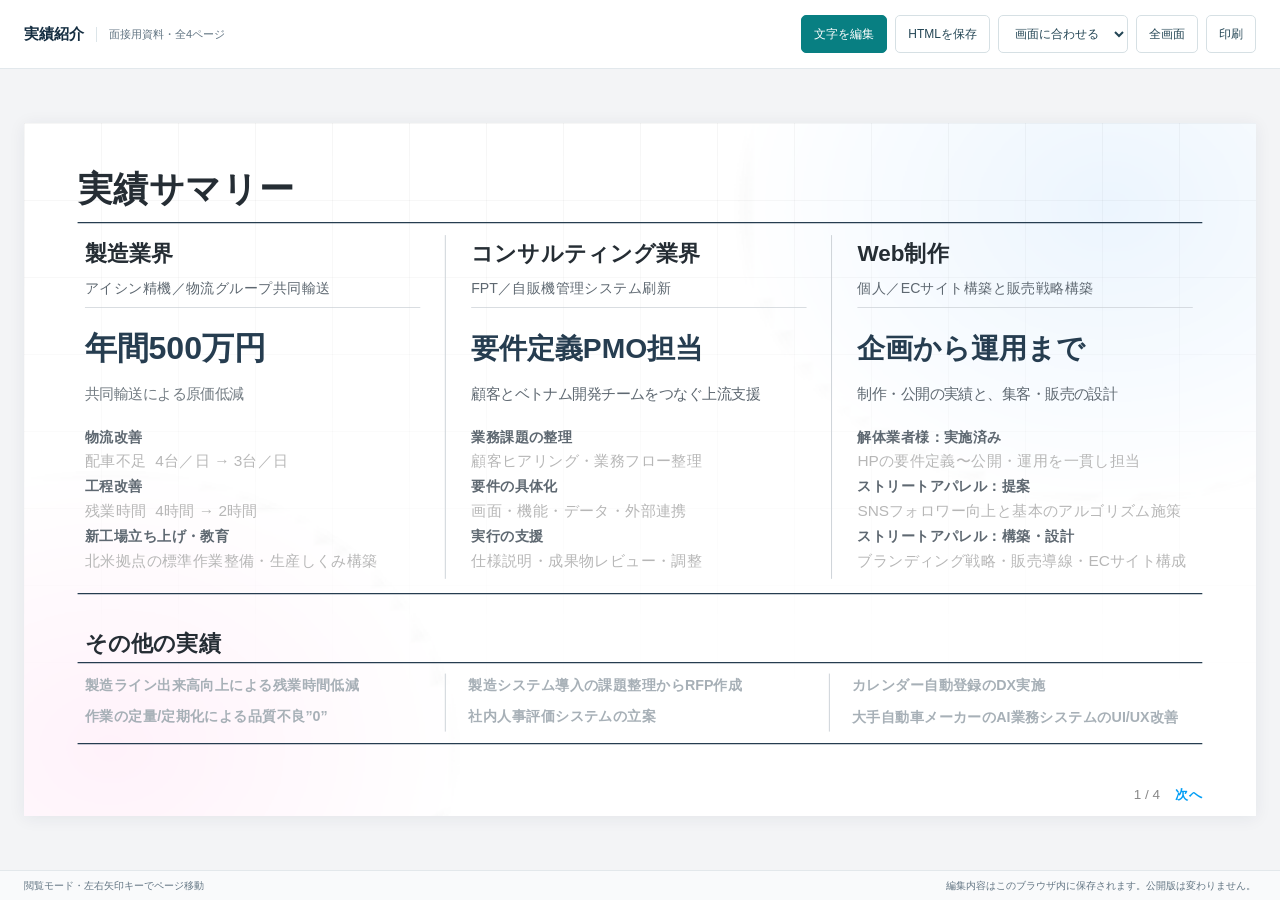
==== commit c0c78722: "Initialize text editing state and deterministic standalone HTML build" ====
--- a/index.html
+++ b/index.html
@@ -1,5 +1,5 @@
 <!doctype html>
-<html lang="ja" data-document-id="achievements-interview" data-document-revision="r1">
+<html lang="ja" data-document-id="achievements-interview" data-document-revision="r2">
 <head><meta charset="utf-8"><meta name="viewport" content="width=device-width,initial-scale=1"><meta name="robots" content="noindex,nofollow"><meta name="description" content="実績紹介・面接用資料（全4ページ）。ブラウザで文字の編集とHTMLの保存ができます。"><title>実績紹介｜面接用資料</title><style>
 /* Design Temp_Web_Template.html の元背景とページネーションを継承。
    元PowerPointの16:9比率・座標・文章・色・文字サイズは維持する。 */
@@ -284,7 +284,7 @@
 "><p style="font-size:15.6000px;line-height:1.18000;text-align:center"><span style="font-size:15.6000px;font-weight:400;color:#5E6871;font-family:var(--slide-font)">世界観(</span><span style="font-size:15.6000px;font-weight:400;color:#5E6871;font-family:var(--slide-font)">釣り×ストリート</span><span style="font-size:15.6000px;font-weight:400;color:#5E6871;font-family:var(--slide-font)">)を</span><span style="font-size:15.6000px;font-weight:400;color:#5E6871;font-family:var(--slide-font)">統一</span></p><p style="font-size:15.6000px;line-height:1.18000;text-align:center"><br></p><p style="font-size:15.6000px;line-height:1.18000;text-align:center"><span style="font-size:15.6000px;font-weight:400;color:#5E6871;font-family:var(--slide-font)">フィード投稿とリール投稿の明確化</span></p><p style="font-size:15.6000px;line-height:1.18000;text-align:center"><span style="font-size:15.6000px;font-weight:400;color:#5E6871;font-family:var(--slide-font)">競合他社の認知経路の把握と導線設計</span></p><p style="font-size:15.6000px;line-height:1.18000;text-align:left"><br></p></div></div><div class="text-box" data-source-shape="232" style="left:955.6800px;top:318.3411px;width:244.6299px;height:24.0000px;padding:0.0000px 0.0000px 0.0000px 0.0000px;justify-content:center"><div id="p4-text-232" class="editable" contenteditable="false" spellcheck="false" data-label="商品理解・購入へ"><p style="font-size:15.6000px;line-height:1.18000;text-align:center"><span style="font-size:15.6000px;font-weight:400;color:#5E6871;font-family:var(--slide-font)">商品理解・購入へ</span></p></div></div><div class="text-box" data-source-shape="234" style="left:1007.5367px;top:357.1196px;width:137.2913px;height:24.0000px;padding:0.0000px 0.0000px 0.0000px 0.0000px;justify-content:center"><div id="p4-text-234" class="editable" contenteditable="false" spellcheck="false" data-label="※販売準備中"><p style="font-size:13.5867px;line-height:1.18000;text-align:center"><span style="font-size:13.5867px;font-weight:400;color:#5E6871;font-family:var(--slide-font)">※</span><span style="font-size:13.5867px;font-weight:400;color:#5E6871;font-family:var(--slide-font)">販売準備中</span></p></div></div><div class="text-box" data-source-shape="235" style="left:55.6800px;top:430.0800px;width:1168.6400px;height:26.8800px;padding:0.0000px 0.0000px 0.0000px 0.0000px;justify-content:center"><div id="p4-text-235" class="editable" contenteditable="false" spellcheck="false" data-label="私が行ったこと"><p style="font-size:16.8000px;line-height:1.18000;text-align:left"><span style="font-size:16.8000px;font-weight:700;color:#5E6871;font-family:var(--slide-font)">私が行ったこと</span></p></div></div><div class="text-box" data-source-shape="238" style="left:55.6800px;top:486.7200px;width:36.4800px;height:24.9600px;padding:0.0000px 0.0000px 0.0000px 0.0000px;justify-content:center"><div id="p4-text-238" class="editable" contenteditable="false" spellcheck="false" data-label="01"><p style="font-size:15.7333px;line-height:1.18000;text-align:left"><span style="font-size:15.7333px;font-weight:400;color:#263D50;font-family:var(--slide-font)">01</span></p></div></div><div class="text-box" data-source-shape="239" style="left:100.7999px;top:480.9600px;width:331.0080px;height:33.6000px;padding:0.0000px 0.0000px 0.0000px 0.0000px;justify-content:center"><div id="p4-text-239" class="editable" contenteditable="false" spellcheck="false" data-label="ブランドを理解"><p style="font-size:20.4000px;line-height:1.18000;text-align:left"><span style="font-size:20.4000px;font-weight:700;color:#252D34;font-family:var(--slide-font)">ブランドを理解</span></p></div></div><div class="text-box" data-source-shape="240" style="left:100.7999px;top:517.4400px;width:331.0080px;height:38.4000px;padding:0.0000px 0.0000px 0.0000px 0.0000px;justify-content:center"><div id="p4-text-240" class="editable" contenteditable="false" spellcheck="false" data-label="世界観・顧客・選ばれる理由を整理"><p style="font-size:15.8667px;line-height:1.18000;text-align:left"><span style="font-size:15.8667px;font-weight:400;color:#5E6871;font-family:var(--slide-font)">世界観・顧客・選ばれる理由を整理</span></p></div></div><div class="text-box" data-source-shape="243" style="left:451.9680px;top:486.7200px;width:36.4800px;height:24.9600px;padding:0.0000px 0.0000px 0.0000px 0.0000px;justify-content:center"><div id="p4-text-243" class="editable" contenteditable="false" spellcheck="false" data-label="02"><p style="font-size:15.7333px;line-height:1.18000;text-align:left"><span style="font-size:15.7333px;font-weight:400;color:#263D50;font-family:var(--slide-font)">02</span></p></div></div><div class="text-box" data-source-shape="244" style="left:497.0880px;top:480.9600px;width:331.0080px;height:33.6000px;padding:0.0000px 0.0000px 0.0000px 0.0000px;justify-content:center"><div id="p4-text-244" class="editable" contenteditable="false" spellcheck="false" data-label="ECを設計"><p style="font-size:20.4000px;line-height:1.18000;text-align:left"><span style="font-size:20.4000px;font-weight:700;color:#252D34;font-family:var(--slide-font)">ECを設計</span></p></div></div><div class="text-box" data-source-shape="245" style="left:497.0880px;top:517.4400px;width:331.0080px;height:38.4000px;padding:0.0000px 0.0000px 0.0000px 0.0000px;justify-content:center"><div id="p4-text-245" class="editable" contenteditable="false" spellcheck="false" data-label="構成・画面遷移・購入導線を整理"><p style="font-size:15.8667px;line-height:1.18000;text-align:left"><span style="font-size:15.8667px;font-weight:400;color:#5E6871;font-family:var(--slide-font)">構成・画面遷移・購入導線を整理</span></p></div></div><div class="text-box" data-source-shape="248" style="left:848.2560px;top:486.7200px;width:36.4800px;height:24.9600px;padding:0.0000px 0.0000px 0.0000px 0.0000px;justify-content:center"><div id="p4-text-248" class="editable" contenteditable="false" spellcheck="false" data-label="03"><p style="font-size:15.7333px;line-height:1.18000;text-align:left"><span style="font-size:15.7333px;font-weight:400;color:#263D50;font-family:var(--slide-font)">03</span></p></div></div><div class="text-box" data-source-shape="249" style="left:893.3760px;top:480.9600px;width:331.0080px;height:33.6000px;padding:0.0000px 0.0000px 0.0000px 0.0000px;justify-content:center"><div id="p4-text-249" class="editable" contenteditable="false" spellcheck="false" data-label="販売・管理をつなぐ"><p style="font-size:20.4000px;line-height:1.18000;text-align:left"><span style="font-size:20.4000px;font-weight:700;color:#252D34;font-family:var(--slide-font)">販売・管理をつなぐ</span></p></div></div><div class="text-box" data-source-shape="250" style="left:893.3760px;top:517.4400px;width:331.0080px;height:38.4000px;padding:0.0000px 0.0000px 0.0000px 0.0000px;justify-content:center"><div id="p4-text-250" class="editable" contenteditable="false" spellcheck="false" data-label="EC／イベント別の販売・在庫管理設計"><p style="font-size:15.8667px;line-height:1.18000;text-align:left"><span style="font-size:15.8667px;font-weight:400;color:#5E6871;font-family:var(--slide-font)">EC／イベント別の販売・在庫管理設計</span></p></div></div><div class="text-box" data-source-shape="252" style="left:55.6800px;top:606.7200px;width:153.6000px;height:26.8800px;padding:0.0000px 0.0000px 0.0000px 0.0000px;justify-content:center"><div id="p4-text-252" class="editable" contenteditable="false" spellcheck="false" data-label="提供した価値"><p style="font-size:15.7333px;line-height:1.18000;text-align:left"><span style="font-size:15.7333px;font-weight:700;color:#5E6871;font-family:var(--slide-font)">提供した価値</span></p></div></div><div class="text-box" data-source-shape="253" style="left:220.8000px;top:599.0400px;width:1003.4880px;height:39.3600px;padding:0.0000px 0.0000px 0.0000px 0.0000px;justify-content:center"><div id="p4-text-253" class="editable" contenteditable="false" spellcheck="false" data-label="世界観への共感を、商品理解・購入につなぐ設計"><p style="font-size:25.3333px;line-height:1.18000;text-align:left"><span style="font-size:25.3333px;font-weight:700;color:#263D50;font-family:var(--slide-font)">世界観への共感を、商品理解・購入につなぐ設計</span></p></div></div><div class="text-box" data-source-shape="254" style="left:220.8000px;top:642.2400px;width:1003.4880px;height:22.0800px;padding:0.0000px 0.0000px 0.0000px 0.0000px;justify-content:center"><div id="p4-text-254" class="editable" contenteditable="false" spellcheck="false" data-label="計測の設計：EC流入数 → 注文（CV） → 売上"><p style="font-size:12.2533px;line-height:1.18000;text-align:left"><span style="font-size:12.2533px;font-weight:400;color:#5E6871;font-family:var(--slide-font)">計測の設計：EC流入</span><span style="font-size:12.2533px;font-weight:400;color:#5E6871;font-family:var(--slide-font)">数</span><span style="font-size:12.2533px;font-weight:400;color:#5E6871;font-family:var(--slide-font)"> → 注文</span><span style="font-size:12.2533px;font-weight:400;color:#5E6871;font-family:var(--slide-font)">（CV）</span><span style="font-size:12.2533px;font-weight:400;color:#5E6871;font-family:var(--slide-font)"> → 売上</span></p></div></div></div></section></div></div></main>
 <footer class="statusbar"><span id="status" role="status">閲覧モード・左右矢印キーでページ移動</span><span class="storage-note">編集内容はこのブラウザ内に保存されます。公開版は変わりません。</span></footer>
 <div class="toast" id="toast" role="status" hidden></div><button id="exit-fullscreen" type="button" class="exit-fullscreen">全画面を終了</button>
-<script id="original-source" type="application/json">__ORIGINAL__</script>
+<script id="original-source" type="application/json">{"p1-text-17": "\u003cp style=\"font-size:36.6667px;line-height:1.18000;text-align:left\">\u003cspan style=\"font-size:36.6667px;font-weight:700;color:#252D34;font-family:var(--slide-font)\">実績サマリー\u003c/span>\u003c/p>", "p1-text-22": "\u003cp style=\"font-size:23.3333px;line-height:1.18000;text-align:left\">\u003cspan style=\"font-size:23.3333px;font-weight:700;color:#252D34;font-family:var(--slide-font)\">製造\u003c/span>\u003cspan style=\"font-size:23.3333px;font-weight:700;color:#252D34;font-family:var(--slide-font)\">業界\u003c/span>\u003c/p>", "p1-text-23": "\u003cp style=\"font-size:14.6667px;line-height:1.18000;text-align:left\">\u003cspan style=\"font-size:14.6667px;font-weight:400;color:#5E6871;font-family:var(--slide-font)\">アイシン\u003c/span>\u003cspan style=\"font-size:14.6667px;font-weight:400;color:#5E6871;font-family:var(--slide-font)\">精機\u003c/span>\u003cspan style=\"font-size:14.6667px;font-weight:400;color:#5E6871;font-family:var(--slide-font)\">／物流グループ共同輸送\u003c/span>\u003c/p>", "p1-text-25": "\u003cp style=\"font-size:33.3333px;line-height:1.18000;text-align:left\">\u003cspan style=\"font-size:33.3333px;font-weight:700;color:#263D50;font-family:var(--slide-font)\">年間500万円\u003c/span>\u003c/p>", "p1-text-26": "\u003cp style=\"font-size:15.4667px;line-height:1.18000;text-align:left\">\u003cspan style=\"font-size:15.4667px;font-weight:400;color:#747D84;font-family:var(--slide-font)\">共同輸送による原価低減\u003c/span>\u003c/p>", "p1-text-27": "\u003cp style=\"font-size:14.8000px;line-height:1.18000;text-align:left\">\u003cspan style=\"font-size:14.8000px;font-weight:700;color:#5E6871;font-family:var(--slide-font)\">物流改善\u003c/span>\u003c/p>", "p1-text-28": "\u003cp style=\"font-size:16.0000px;line-height:1.18000;text-align:left\">\u003cspan style=\"font-size:16.0000px;font-weight:400;color:#B7B7B7;font-family:var(--slide-font)\">配車不足  \u003c/span>\u003cspan style=\"font-size:16.0000px;font-weight:400;color:#B7B7B7;font-family:var(--slide-font)\">4\u003c/span>\u003cspan style=\"font-size:16.0000px;font-weight:400;color:#B7B7B7;font-family:var(--slide-font)\">台／日 → \u003c/span>\u003cspan style=\"font-size:16.0000px;font-weight:400;color:#B7B7B7;font-family:var(--slide-font)\">3\u003c/span>\u003cspan style=\"font-size:16.0000px;font-weight:400;color:#B7B7B7;font-family:var(--slide-font)\">台／日\u003c/span>\u003c/p>", "p1-text-29": "\u003cp style=\"font-size:14.8000px;line-height:1.18000;text-align:left\">\u003cspan style=\"font-size:14.8000px;font-weight:700;color:#5E6871;font-family:var(--slide-font)\">工程改善\u003c/span>\u003c/p>", "p1-text-30": "\u003cp style=\"font-size:16.0000px;line-height:1.18000;text-align:left\">\u003cspan style=\"font-size:16.0000px;font-weight:400;color:#B7B7B7;font-family:var(--slide-font)\">残業時間  4時間 → 2時間\u003c/span>\u003c/p>", "p1-text-31": "\u003cp style=\"font-size:14.8000px;line-height:1.18000;text-align:left\">\u003cspan style=\"font-size:14.8000px;font-weight:700;color:#5E6871;font-family:var(--slide-font)\">新工場\u003c/span>\u003cspan style=\"font-size:14.8000px;font-weight:700;color:#5E6871;font-family:var(--slide-font)\">立ち上げ・教育\u003c/span>\u003c/p>", "p1-text-32": "\u003cp style=\"font-size:16.0000px;line-height:1.18000;text-align:left\">\u003cspan style=\"font-size:16.0000px;font-weight:400;color:#B7B7B7;font-family:var(--slide-font)\">北米拠点の標準作業整備\u003c/span>\u003cspan style=\"font-size:16.0000px;font-weight:400;color:#B7B7B7;font-family:var(--slide-font)\">・生産しくみ構築\u003c/span>\u003c/p>", "p1-text-35": "\u003cp style=\"font-size:23.3333px;line-height:1.18000;text-align:left\">\u003cspan style=\"font-size:23.3333px;font-weight:700;color:#252D34;font-family:var(--slide-font)\">コンサルティング\u003c/span>\u003cspan style=\"font-size:23.3333px;font-weight:700;color:#252D34;font-family:var(--slide-font)\">業界\u003c/span>\u003c/p>", "p1-text-36": "\u003cp style=\"font-size:14.6667px;line-height:1.18000;text-align:left\">\u003cspan style=\"font-size:14.6667px;font-weight:400;color:#5E6871;font-family:var(--slide-font)\">FPT／自販機管理システム刷新\u003c/span>\u003c/p>", "p1-text-38": "\u003cp style=\"font-size:29.3333px;line-height:1.18000;text-align:left\">\u003cspan style=\"font-size:29.3333px;font-weight:700;color:#263D50;font-family:var(--slide-font)\">要件定義PMO担当\u003c/span>\u003c/p>", "p1-text-39": "\u003cp style=\"font-size:15.4667px;line-height:1.18000;text-align:left\">\u003cspan style=\"font-size:15.4667px;font-weight:400;color:#5E6871;font-family:var(--slide-font)\">顧客と\u003c/span>\u003cspan style=\"font-size:15.4667px;font-weight:400;color:#5E6871;font-family:var(--slide-font)\">ベトナム\u003c/span>\u003cspan style=\"font-size:15.4667px;font-weight:400;color:#5E6871;font-family:var(--slide-font)\">開発チームをつなぐ上流支援\u003c/span>\u003c/p>", "p1-text-40": "\u003cp style=\"font-size:14.8000px;line-height:1.18000;text-align:left\">\u003cspan style=\"font-size:14.8000px;font-weight:700;color:#5E6871;font-family:var(--slide-font)\">業務\u003c/span>\u003cspan style=\"font-size:14.8000px;font-weight:700;color:#5E6871;font-family:var(--slide-font)\">課題の整理\u003c/span>\u003c/p>", "p1-text-41": "\u003cp style=\"font-size:16.0000px;line-height:1.18000;text-align:left\">\u003cspan style=\"font-size:16.0000px;font-weight:400;color:#B7B7B7;font-family:var(--slide-font)\">顧客ヒアリング・業務フロー整理\u003c/span>\u003c/p>", "p1-text-42": "\u003cp style=\"font-size:14.8000px;line-height:1.18000;text-align:left\">\u003cspan style=\"font-size:14.8000px;font-weight:700;color:#5E6871;font-family:var(--slide-font)\">要件の具体化\u003c/span>\u003c/p>", "p1-text-43": "\u003cp style=\"font-size:16.0000px;line-height:1.18000;text-align:left\">\u003cspan style=\"font-size:16.0000px;font-weight:400;color:#B7B7B7;font-family:var(--slide-font)\">画面・機能・データ・外部連携\u003c/span>\u003c/p>", "p1-text-44": "\u003cp style=\"font-size:14.8000px;line-height:1.18000;text-align:left\">\u003cspan style=\"font-size:14.8000px;font-weight:700;color:#5E6871;font-family:var(--slide-font)\">実行の支援\u003c/span>\u003c/p>", "p1-text-45": "\u003cp style=\"font-size:16.0000px;line-height:1.18000;text-align:left\">\u003cspan style=\"font-size:16.0000px;font-weight:400;color:#B7B7B7;font-family:var(--slide-font)\">仕様説明・成果物レビュー・調整\u003c/span>\u003c/p>", "p1-text-48": "\u003cp style=\"font-size:23.3333px;line-height:1.18000;text-align:left\">\u003cspan style=\"font-size:23.3333px;font-weight:700;color:#252D34;font-family:var(--slide-font)\">Web制作\u003c/span>\u003c/p>", "p1-text-49": "\u003cp style=\"font-size:14.6667px;line-height:1.18000;text-align:left\">\u003cspan style=\"font-size:14.6667px;font-weight:400;color:#5E6871;font-family:var(--slide-font)\">個人\u003c/span>\u003cspan style=\"font-size:14.6667px;font-weight:400;color:#5E6871;font-family:var(--slide-font)\">／\u003c/span>\u003cspan style=\"font-size:14.6667px;font-weight:400;color:#5E6871;font-family:var(--slide-font)\">ECサイト構築と販売戦略構築\u003c/span>\u003c/p>", "p1-text-51": "\u003cp style=\"font-size:29.3333px;line-height:1.18000;text-align:left\">\u003cspan style=\"font-size:29.3333px;font-weight:700;color:#263D50;font-family:var(--slide-font)\">企画から運用まで\u003c/span>\u003c/p>", "p1-text-52": "\u003cp style=\"font-size:15.4667px;line-height:1.18000;text-align:left\">\u003cspan style=\"font-size:15.4667px;font-weight:400;color:#5E6871;font-family:var(--slide-font)\">制作・公開の実績と、集客・販売の設計\u003c/span>\u003c/p>", "p1-text-53": "\u003cp style=\"font-size:14.8000px;line-height:1.18000;text-align:left\">\u003cspan style=\"font-size:14.8000px;font-weight:700;color:#5E6871;font-family:var(--slide-font)\">解体業者様\u003c/span>\u003cspan style=\"font-size:14.8000px;font-weight:700;color:#5E6871;font-family:var(--slide-font)\">：実施済み\u003c/span>\u003c/p>", "p1-text-54": "\u003cp style=\"font-size:16.0000px;line-height:1.18000;text-align:left\">\u003cspan style=\"font-size:16.0000px;font-weight:400;color:#B7B7B7;font-family:var(--slide-font)\">HP\u003c/span>\u003cspan style=\"font-size:16.0000px;font-weight:400;color:#B7B7B7;font-family:var(--slide-font)\">の要件定義〜公開・運用を\u003c/span>\u003cspan style=\"font-size:16.0000px;font-weight:400;color:#B7B7B7;font-family:var(--slide-font)\">一貫し\u003c/span>\u003cspan style=\"font-size:16.0000px;font-weight:400;color:#B7B7B7;font-family:var(--slide-font)\">担当\u003c/span>\u003c/p>", "p1-text-55": "\u003cp style=\"font-size:14.8000px;line-height:1.18000;text-align:left\">\u003cspan style=\"font-size:14.8000px;font-weight:700;color:#5E6871;font-family:var(--slide-font)\">ストリート\u003c/span>\u003cspan style=\"font-size:14.8000px;font-weight:700;color:#5E6871;font-family:var(--slide-font)\">アパレル\u003c/span>\u003cspan style=\"font-size:14.8000px;font-weight:700;color:#5E6871;font-family:var(--slide-font)\">：提案\u003c/span>\u003c/p>", "p1-text-56": "\u003cp style=\"font-size:16.0000px;line-height:1.18000;text-align:left\">\u003cspan style=\"font-size:16.0000px;font-weight:400;color:#B7B7B7;font-family:var(--slide-font)\">SNSフォロワー向上と基本のアルゴリズム施策\u003c/span>\u003c/p>", "p1-text-57": "\u003cp style=\"font-size:14.8000px;line-height:1.18000;text-align:left\">\u003cspan style=\"font-size:14.8000px;font-weight:700;color:#5E6871;font-family:var(--slide-font)\">ストリートアパレル\u003c/span>\u003cspan style=\"font-size:14.8000px;font-weight:700;color:#5E6871;font-family:var(--slide-font)\">：構築・設計\u003c/span>\u003c/p>", "p1-text-58": "\u003cp style=\"font-size:16.0000px;line-height:1.18000;text-align:left\">\u003cspan style=\"font-size:16.0000px;font-weight:400;color:#B7B7B7;font-family:var(--slide-font)\">ブラン\u003c/span>\u003cspan style=\"font-size:16.0000px;font-weight:400;color:#B7B7B7;font-family:var(--slide-font)\">ディング戦略\u003c/span>\u003cspan style=\"font-size:16.0000px;font-weight:400;color:#B7B7B7;font-family:var(--slide-font)\">・販売導線\u003c/span>\u003cspan style=\"font-size:16.0000px;font-weight:400;color:#B7B7B7;font-family:var(--slide-font)\">・\u003c/span>\u003cspan style=\"font-size:16.0000px;font-weight:400;color:#B7B7B7;font-family:var(--slide-font)\">ECサイト構成\u003c/span>\u003c/p>", "p1-text-64": "\u003cp style=\"font-size:23.3333px;line-height:1.18000;text-align:left\">\u003cspan style=\"font-size:23.3333px;font-weight:700;color:#252D34;font-family:var(--slide-font)\">その他の実績\u003c/span>\u003c/p>", "p1-text-66": "\u003cp style=\"font-size:14.8000px;line-height:1.18000;text-align:left\">\u003cspan style=\"font-size:14.8000px;font-weight:700;color:#A7B0B7;font-family:var(--slide-font)\">製造ライン出来高向上による残業時間低減\u003c/span>\u003c/p>", "p1-text-67": "\u003cp style=\"font-size:14.8000px;line-height:1.18000;text-align:left\">\u003cspan style=\"font-size:14.8000px;font-weight:700;color:#A7B0B7;font-family:var(--slide-font)\">作業の定量/定期化による品質不良”0”\u003c/span>\u003c/p>", "p1-text-68": "\u003cp style=\"font-size:14.8000px;line-height:1.18000;text-align:left\">\u003cspan style=\"font-size:14.8000px;font-weight:700;color:#A7B0B7;font-family:var(--slide-font)\">製造システム導入の課題整理からRFP作成\u003c/span>\u003c/p>", "p1-text-69": "\u003cp style=\"font-size:14.8000px;line-height:1.18000;text-align:left\">\u003cspan style=\"font-size:14.8000px;font-weight:700;color:#A7B0B7;font-family:var(--slide-font)\">社内人事評価システムの立案\u003c/span>\u003c/p>", "p1-text-70": "\u003cp style=\"font-size:14.8000px;line-height:1.18000;text-align:left\">\u003cspan style=\"font-size:14.8000px;font-weight:700;color:#A7B0B7;font-family:var(--slide-font)\">カレンダー自動登録のDX実施\u003c/span>\u003c/p>", "p1-text-71": "\u003cp style=\"font-size:14.8000px;line-height:1.18000;text-align:left\">\u003cspan style=\"font-size:14.8000px;font-weight:700;color:#A7B0B7;font-family:var(--slide-font)\">大手自動車メーカーのAI業務システムのUI/UX改善\u003c/span>\u003c/p>", "p2-text-79": "\u003cp style=\"font-size:14.4000px;line-height:1.18000;text-align:left\">\u003cspan style=\"font-size:14.4000px;font-weight:400;color:#5E6871;font-family:var(--slide-font)\">アイシン精機／生産管理部・物流管理\u003c/span>\u003c/p>", "p2-text-80": "\u003cp style=\"font-size:36.6667px;line-height:1.18000;text-align:left\">\u003cspan style=\"font-size:36.6667px;font-weight:700;color:#252D34;font-family:var(--slide-font)\">物流改善｜共同輸送による原価低減\u003c/span>\u003c/p>", "p2-text-86": "\u003cp style=\"font-size:16.1333px;line-height:1.18000;text-align:left\">\u003cspan style=\"font-size:16.1333px;font-weight:700;color:#5E6871;font-family:var(--slide-font)\">改善前\u003c/span>\u003c/p>", "p2-text-89": "\u003cp style=\"font-size:16.1333px;line-height:1.18000;text-align:left\">\u003cspan style=\"font-size:16.1333px;font-weight:700;color:#263D50;font-family:var(--slide-font)\">改善後\u003c/span>\u003c/p>", "p2-text-91": "\u003cp style=\"font-size:22.6667px;line-height:1.18000;text-align:left\">\u003cspan style=\"font-size:22.6667px;font-weight:700;color:#252D34;font-family:var(--slide-font)\">配車不足\u003c/span>\u003c/p>", "p2-text-92": "\u003cp style=\"font-size:85.3333px;line-height:1.18000;text-align:left\">\u003cspan style=\"font-size:85.3333px;font-weight:700;color:#5E6871;font-family:var(--slide-font)\">4\u003c/span>\u003c/p>", "p2-text-93": "\u003cp style=\"font-size:29.3333px;line-height:1.18000;text-align:left\">\u003cspan style=\"font-size:29.3333px;font-weight:400;color:#5E6871;font-family:var(--slide-font)\">台／日\u003c/span>\u003c/p>", "p2-text-94": "\u003cp style=\"font-size:18.6667px;line-height:1.18000;text-align:left\">\u003cspan style=\"font-size:18.6667px;font-weight:400;color:#252D34;font-family:var(--slide-font)\">車両確保と原価低減が課題\u003c/span>\u003c/p>", "p2-text-95": "\u003cp style=\"font-size:22.6667px;line-height:1.18000;text-align:left\">\u003cspan style=\"font-size:22.6667px;font-weight:700;color:#252D34;font-family:var(--slide-font)\">配車不足\u003c/span>\u003c/p>", "p2-text-96": "\u003cp style=\"font-size:85.3333px;line-height:1.18000;text-align:left\">\u003cspan style=\"font-size:85.3333px;font-weight:700;color:#263D50;font-family:var(--slide-font)\">3\u003c/span>\u003c/p>", "p2-text-97": "\u003cp style=\"font-size:29.3333px;line-height:1.18000;text-align:left\">\u003cspan style=\"font-size:29.3333px;font-weight:400;color:#263D50;font-family:var(--slide-font)\">台／日\u003c/span>\u003c/p>", "p2-text-98": "\u003cp style=\"font-size:18.6667px;line-height:1.18000;text-align:left\">\u003cspan style=\"font-size:18.6667px;font-weight:400;color:#252D34;font-family:var(--slide-font)\">グループ共同輸送の企画・活用\u003c/span>\u003c/p>", "p2-text-100": "\u003cp style=\"font-size:16.8000px;line-height:1.18000;text-align:left\">\u003cspan style=\"font-size:16.8000px;font-weight:700;color:#5E6871;font-family:var(--slide-font)\">私が行ったこと\u003c/span>\u003c/p>", "p2-text-103": "\u003cp style=\"font-size:15.7333px;line-height:1.18000;text-align:left\">\u003cspan style=\"font-size:15.7333px;font-weight:400;color:#263D50;font-family:var(--slide-font)\">01\u003c/span>\u003c/p>", "p2-text-104": "\u003cp style=\"font-size:20.4000px;line-height:1.18000;text-align:left\">\u003cspan style=\"font-size:20.4000px;font-weight:700;color:#252D34;font-family:var(--slide-font)\">現場の運用を把握\u003c/span>\u003c/p>", "p2-text-105": "\u003cp style=\"font-size:15.8667px;line-height:1.18000;text-align:left\">\u003cspan style=\"font-size:15.8667px;font-weight:400;color:#5E6871;font-family:var(--slide-font)\">配車・倉庫運用の管理を担当\u003c/span>\u003c/p>", "p2-text-108": "\u003cp style=\"font-size:15.7333px;line-height:1.18000;text-align:left\">\u003cspan style=\"font-size:15.7333px;font-weight:400;color:#263D50;font-family:var(--slide-font)\">02\u003c/span>\u003c/p>", "p2-text-109": "\u003cp style=\"font-size:20.4000px;line-height:1.18000;text-align:left\">\u003cspan style=\"font-size:20.4000px;font-weight:700;color:#252D34;font-family:var(--slide-font)\">共同輸送を企画\u003c/span>\u003c/p>", "p2-text-110": "\u003cp style=\"font-size:15.8667px;line-height:1.18000;text-align:left\">\u003cspan style=\"font-size:15.8667px;font-weight:400;color:#5E6871;font-family:var(--slide-font)\">グループを含めた輸送方法の見直し\u003c/span>\u003c/p>", "p2-text-113": "\u003cp style=\"font-size:15.7333px;line-height:1.18000;text-align:left\">\u003cspan style=\"font-size:15.7333px;font-weight:400;color:#263D50;font-family:var(--slide-font)\">03\u003c/span>\u003c/p>", "p2-text-114": "\u003cp style=\"font-size:20.4000px;line-height:1.18000;text-align:left\">\u003cspan style=\"font-size:20.4000px;font-weight:700;color:#252D34;font-family:var(--slide-font)\">改善を実行\u003c/span>\u003c/p>", "p2-text-115": "\u003cp style=\"font-size:15.8667px;line-height:1.18000;text-align:left\">\u003cspan style=\"font-size:15.8667px;font-weight:400;color:#5E6871;font-family:var(--slide-font)\">共同輸送による運用改善を推進\u003c/span>\u003c/p>", "p2-text-117": "\u003cp style=\"font-size:15.7333px;line-height:1.18000;text-align:left\">\u003cspan style=\"font-size:15.7333px;font-weight:700;color:#5E6871;font-family:var(--slide-font)\">改善効果\u003c/span>\u003c/p>", "p2-text-118": "\u003cp style=\"font-size:25.3333px;line-height:1.18000;text-align:left\">\u003cspan style=\"font-size:25.3333px;font-weight:700;color:#263D50;font-family:var(--slide-font)\">年間500万円の原価低減と、配車不足の改善\u003c/span>\u003c/p>", "p2-text-139": "\u003cp style=\"font-size:18.6667px;line-height:1.18000;text-align:left\">\u003cspan style=\"font-size:18.6667px;font-weight:400;color:#000000;font-family:Arial,&quot;Noto Sans JP&quot;,&quot;Noto Sans CJK JP&quot;,&quot;Yu Gothic&quot;,sans-serif\">①\u003c/span>\u003c/p>", "p2-text-140": "\u003cp style=\"font-size:18.6667px;line-height:1.18000;text-align:left\">\u003cspan style=\"font-size:18.6667px;font-weight:400;color:#000000;font-family:Arial,&quot;Noto Sans JP&quot;,&quot;Noto Sans CJK JP&quot;,&quot;Yu Gothic&quot;,sans-serif\">②\u003c/span>\u003c/p>", "p2-text-141": "\u003cp style=\"font-size:18.6667px;line-height:1.18000;text-align:left\">\u003cspan style=\"font-size:18.6667px;font-weight:400;color:#000000;font-family:Arial,&quot;Noto Sans JP&quot;,&quot;Noto Sans CJK JP&quot;,&quot;Yu Gothic&quot;,sans-serif\">③\u003c/span>\u003c/p>", "p2-text-142": "\u003cp style=\"font-size:18.6667px;line-height:1.18000;text-align:left\">\u003cspan style=\"font-size:18.6667px;font-weight:400;color:#000000;font-family:Arial,&quot;Noto Sans JP&quot;,&quot;Noto Sans CJK JP&quot;,&quot;Yu Gothic&quot;,sans-serif\">④\u003c/span>\u003c/p>", "p2-text-143": "\u003cp style=\"font-size:18.6667px;line-height:1.18000;text-align:left\">\u003cspan style=\"font-size:18.6667px;font-weight:400;color:#000000;font-family:Arial,&quot;Noto Sans JP&quot;,&quot;Noto Sans CJK JP&quot;,&quot;Yu Gothic&quot;,sans-serif\">①\u003c/span>\u003c/p>", "p2-text-144": "\u003cp style=\"font-size:18.6667px;line-height:1.18000;text-align:left\">\u003cspan style=\"font-size:18.6667px;font-weight:400;color:#000000;font-family:Arial,&quot;Noto Sans JP&quot;,&quot;Noto Sans CJK JP&quot;,&quot;Yu Gothic&quot;,sans-serif\">②\u003c/span>\u003c/p>", "p2-text-145": "\u003cp style=\"font-size:18.6667px;line-height:1.18000;text-align:left\">\u003cspan style=\"font-size:18.6667px;font-weight:400;color:#000000;font-family:Arial,&quot;Noto Sans JP&quot;,&quot;Noto Sans CJK JP&quot;,&quot;Yu Gothic&quot;,sans-serif\">③\u003c/span>\u003c/p>", "p2-text-146": "\u003cp style=\"font-size:18.6667px;line-height:1.18000;text-align:left\">\u003cspan style=\"font-size:18.6667px;font-weight:400;color:#999999;font-family:Arial,&quot;Noto Sans JP&quot;,&quot;Noto Sans CJK JP&quot;,&quot;Yu Gothic&quot;,sans-serif\">工場\u003c/span>\u003c/p>", "p2-text-147": "\u003cp style=\"font-size:18.6667px;line-height:1.18000;text-align:left\">\u003cspan style=\"font-size:18.6667px;font-weight:400;color:#999999;font-family:Arial,&quot;Noto Sans JP&quot;,&quot;Noto Sans CJK JP&quot;,&quot;Yu Gothic&quot;,sans-serif\">倉庫\u003c/span>\u003c/p>", "p2-text-148": "\u003cp style=\"font-size:18.6667px;line-height:1.18000;text-align:left\">\u003cspan style=\"font-size:18.6667px;font-weight:400;color:#999999;font-family:Arial,&quot;Noto Sans JP&quot;,&quot;Noto Sans CJK JP&quot;,&quot;Yu Gothic&quot;,sans-serif\">顧客\u003c/span>\u003c/p>", "p3-text-155": "\u003cp style=\"font-size:14.4000px;line-height:1.18000;text-align:left\">\u003cspan style=\"font-size:14.4000px;font-weight:400;color:#5E6871;font-family:var(--slide-font)\">大手飲料メーカー\u003c/span>\u003cspan style=\"font-size:14.4000px;font-weight:400;color:#5E6871;font-family:var(--slide-font)\">案件／FPTコンサルティングジャパン　担当：業務・システム要件定義\u003c/span>\u003c/p>", "p3-text-156": "\u003cp style=\"font-size:36.6667px;line-height:1.18000;text-align:left\">\u003cspan style=\"font-size:36.6667px;font-weight:700;color:#252D34;font-family:var(--slide-font)\">システム刷新｜業務と開発をつなぐ要件定義\u003c/span>\u003c/p>", "p3-text-161": "\u003cp style=\"font-size:16.1333px;line-height:1.18000;text-align:left\">\u003cspan style=\"font-size:16.1333px;font-weight:700;color:#5E6871;font-family:var(--slide-font)\">刷新前｜現行業務・システムの整理対象\u003c/span>\u003c/p>", "p3-text-164": "\u003cp style=\"font-size:16.1333px;line-height:1.18000;text-align:left\">\u003cspan style=\"font-size:16.1333px;font-weight:700;color:#263D50;font-family:var(--slide-font)\">刷新後｜要件定義で具体化した姿\u003c/span>\u003c/p>", "p3-text-166": "\u003cp style=\"font-size:16.8000px;line-height:1.18000;text-align:left\">\u003cspan style=\"font-size:16.8000px;font-weight:700;color:#5E6871;font-family:var(--slide-font)\">私が行ったこと\u003c/span>\u003c/p>", "p3-text-169": "\u003cp style=\"font-size:15.7333px;line-height:1.18000;text-align:left\">\u003cspan style=\"font-size:15.7333px;font-weight:400;color:#263D50;font-family:var(--slide-font)\">01\u003c/span>\u003c/p>", "p3-text-170": "\u003cp style=\"font-size:20.4000px;line-height:1.18000;text-align:left\">\u003cspan style=\"font-size:20.4000px;font-weight:700;color:#252D34;font-family:var(--slide-font)\">業務を理解\u003c/span>\u003c/p>", "p3-text-171": "\u003cp style=\"font-size:15.8667px;line-height:1.18000;text-align:left\">\u003cspan style=\"font-size:15.8667px;font-weight:400;color:#5E6871;font-family:var(--slide-font)\">ヒアリング・現行業務・課題の整理\u003c/span>\u003c/p>", "p3-text-174": "\u003cp style=\"font-size:15.7333px;line-height:1.18000;text-align:left\">\u003cspan style=\"font-size:15.7333px;font-weight:400;color:#263D50;font-family:var(--slide-font)\">02\u003c/span>\u003c/p>", "p3-text-175": "\u003cp style=\"font-size:20.4000px;line-height:1.18000;text-align:left\">\u003cspan style=\"font-size:20.4000px;font-weight:700;color:#252D34;font-family:var(--slide-font)\">要件へ落とす\u003c/span>\u003c/p>", "p3-text-176": "\u003cp style=\"font-size:15.8667px;line-height:1.18000;text-align:left\">\u003cspan style=\"font-size:15.8667px;font-weight:400;color:#5E6871;font-family:var(--slide-font)\">業務から画面・機能・連携を具体化\u003c/span>\u003c/p>", "p3-text-179": "\u003cp style=\"font-size:15.7333px;line-height:1.18000;text-align:left\">\u003cspan style=\"font-size:15.7333px;font-weight:400;color:#263D50;font-family:var(--slide-font)\">03\u003c/span>\u003c/p>", "p3-text-180": "\u003cp style=\"font-size:20.4000px;line-height:1.18000;text-align:left\">\u003cspan style=\"font-size:20.4000px;font-weight:700;color:#252D34;font-family:var(--slide-font)\">認識を合わせる\u003c/span>\u003c/p>", "p3-text-181": "\u003cp style=\"font-size:15.8667px;line-height:1.18000;text-align:left\">\u003cspan style=\"font-size:15.8667px;font-weight:400;color:#5E6871;font-family:var(--slide-font)\">仕様説明・レビュー・課題管理\u003c/span>\u003c/p>", "p3-text-183": "\u003cp style=\"font-size:15.7333px;line-height:1.18000;text-align:left\">\u003cspan style=\"font-size:15.7333px;font-weight:700;color:#5E6871;font-family:var(--slide-font)\">提供した価値\u003c/span>\u003c/p>", "p3-text-184": "\u003cp style=\"font-size:25.3333px;line-height:1.18000;text-align:left\">\u003cspan style=\"font-size:25.3333px;font-weight:700;color:#263D50;font-family:var(--slide-font)\">業務の要望を、顧客と開発側が確認できる要件・仕様へ\u003c/span>\u003c/p>", "p3-text-185": "\u003cp style=\"font-size:12.2533px;line-height:1.18000;text-align:left\">\u003cspan style=\"font-size:12.2533px;font-weight:400;color:#5E6871;font-family:var(--slide-font)\">契約上のゴール：成果物の納品。システム全体の稼働完了・効果数値は未確認。\u003c/span>\u003c/p>", "p3-text-187": "\u003cp style=\"font-size:18.6667px;line-height:1.18000;text-align:center\">\u003cspan style=\"font-size:18.6667px;font-weight:400;color:#000000;font-family:Arial,&quot;Noto Sans JP&quot;,&quot;Noto Sans CJK JP&quot;,&quot;Yu Gothic&quot;,sans-serif\">作業申請\u003c/span>\u003c/p>", "p3-text-189": "\u003cp style=\"font-size:13.3333px;line-height:1.18000;text-align:left\">\u003cspan style=\"font-size:13.3333px;font-weight:700;color:#000000;font-family:Arial,&quot;Noto Sans JP&quot;,&quot;Noto Sans CJK JP&quot;,&quot;Yu Gothic&quot;,sans-serif\">課題：電話対応が多い\u003c/span>\u003c/p>\u003cp style=\"font-size:13.3333px;line-height:1.18000;text-align:left\">\u003cspan style=\"font-size:13.3333px;font-weight:400;color:#999999;font-family:Arial,&quot;Noto Sans JP&quot;,&quot;Noto Sans CJK JP&quot;,&quot;Yu Gothic&quot;,sans-serif\">在庫申請内容の不備\u003c/span>\u003c/p>\u003cp style=\"font-size:13.3333px;line-height:1.18000;text-align:left\">\u003cspan style=\"font-size:13.3333px;font-weight:400;color:#999999;font-family:Arial,&quot;Noto Sans JP&quot;,&quot;Noto Sans CJK JP&quot;,&quot;Yu Gothic&quot;,sans-serif\">記入の抜け漏れ\u003c/span>\u003c/p>", "p3-text-191": "\u003cp style=\"font-size:18.6667px;line-height:1.18000;text-align:center\">\u003cspan style=\"font-size:18.6667px;font-weight:400;color:#000000;font-family:Arial,&quot;Noto Sans JP&quot;,&quot;Noto Sans CJK JP&quot;,&quot;Yu Gothic&quot;,sans-serif\">在庫管理\u003c/span>\u003c/p>", "p3-text-192": "\u003cp style=\"font-size:18.6667px;line-height:1.18000;text-align:center\">\u003cspan style=\"font-size:18.6667px;font-weight:400;color:#000000;font-family:Arial,&quot;Noto Sans JP&quot;,&quot;Noto Sans CJK JP&quot;,&quot;Yu Gothic&quot;,sans-serif\">配送管理\u003c/span>\u003c/p>", "p3-text-194": "\u003cp style=\"font-size:18.6667px;line-height:1.18000;text-align:center\">\u003cspan style=\"font-size:18.6667px;font-weight:400;color:#000000;font-family:Arial,&quot;Noto Sans JP&quot;,&quot;Noto Sans CJK JP&quot;,&quot;Yu Gothic&quot;,sans-serif\">在庫管理\u003c/span>\u003c/p>", "p3-text-195": "\u003cp style=\"font-size:18.6667px;line-height:1.18000;text-align:center\">\u003cspan style=\"font-size:18.6667px;font-weight:400;color:#000000;font-family:Arial,&quot;Noto Sans JP&quot;,&quot;Noto Sans CJK JP&quot;,&quot;Yu Gothic&quot;,sans-serif\">作業申請\u003c/span>\u003c/p>", "p3-text-196": "\u003cp style=\"font-size:18.6667px;line-height:1.18000;text-align:center\">\u003cspan style=\"font-size:18.6667px;font-weight:400;color:#000000;font-family:Arial,&quot;Noto Sans JP&quot;,&quot;Noto Sans CJK JP&quot;,&quot;Yu Gothic&quot;,sans-serif\">配送管理\u003c/span>\u003c/p>", "p3-text-199": "\u003cp style=\"font-size:13.3333px;line-height:1.18000;text-align:left\">\u003cspan style=\"font-size:13.3333px;font-weight:700;color:#000000;font-family:Arial,&quot;Noto Sans JP&quot;,&quot;Noto Sans CJK JP&quot;,&quot;Yu Gothic&quot;,sans-serif\">期待効果：在庫管理と申請を連携し申請内容の不備低減等\u003c/span>\u003c/p>", "p4-text-206": "\u003cp style=\"font-size:14.4000px;line-height:1.18000;text-align:left\">\u003cspan style=\"font-size:14.4000px;font-weight:400;color:#5E6871;font-family:var(--slide-font)\">ブランドの世界観・EC・集客・販売管理の設計\u003c/span>\u003c/p>", "p4-text-207": "\u003cp style=\"font-size:36.6667px;line-height:1.18000;text-align:left\">\u003cspan style=\"font-size:36.6667px;font-weight:700;color:#252D34;font-family:var(--slide-font)\">ECサイト構築｜LIFE IS MAX BET\u003c/span>\u003c/p>", "p4-text-213": "\u003cp style=\"font-size:16.1333px;line-height:1.18000;text-align:left\">\u003cspan style=\"font-size:16.1333px;font-weight:700;color:#5E6871;font-family:var(--slide-font)\">構築前｜設計の出発点\u003c/span>\u003c/p>", "p4-text-216": "\u003cp style=\"font-size:16.1333px;line-height:1.18000;text-align:left\">\u003cspan style=\"font-size:16.1333px;font-weight:700;color:#263D50;font-family:var(--slide-font)\">構築・設計後｜目指す販売導線\u003c/span>\u003c/p>", "p4-text-218": "\u003cp style=\"font-size:22.6667px;line-height:1.18000;text-align:left\">\u003cspan style=\"font-size:22.6667px;font-weight:700;color:#252D34;font-family:var(--slide-font)\">ブランド立ち上げ段階\u003c/span>\u003c/p>", "p4-text-220": "\u003cp style=\"font-size:17.3333px;line-height:1.18000;text-align:left\">\u003cspan style=\"font-size:17.3333px;font-weight:400;color:#999999;font-family:var(--slide-font)\">個人のやりたい事でアパレル制作化をしていた\u003c/span>\u003c/p>", "p4-text-222": "\u003cp style=\"font-size:17.3333px;line-height:1.18000;text-align:left\">\u003cspan style=\"font-size:17.3333px;font-weight:400;color:#999999;font-family:var(--slide-font)\">顧客\u003c/span>\u003cspan style=\"font-size:17.3333px;font-weight:400;color:#999999;font-family:var(--slide-font)\">層\u003c/span>\u003cspan style=\"font-size:17.3333px;font-weight:400;color:#999999;font-family:var(--slide-font)\">・商品・買い方\u003c/span>\u003cspan style=\"font-size:17.3333px;font-weight:400;color:#999999;font-family:var(--slide-font)\">（どこから買えば良い？）が\u003c/span>\u003c/p>\u003cp style=\"font-size:17.3333px;line-height:1.18000;text-align:left\">\u003cspan style=\"font-size:17.3333px;font-weight:400;color:#999999;font-family:var(--slide-font)\">曖昧になっていた\u003c/span>\u003c/p>", "p4-text-223": "\u003cp style=\"font-size:16.5333px;line-height:1.18000;text-align:left\">\u003cspan style=\"font-size:16.5333px;font-weight:400;color:#999999;font-family:var(--slide-font)\">課題を整理し既存の手札を活かしSNS→Web流入の導線を設計する\u003c/span>\u003c/p>", "p4-text-224": "\u003cp style=\"font-size:16.6667px;line-height:1.18000;text-align:center\">\u003cspan style=\"font-size:16.6667px;font-weight:700;color:#263D50;font-family:var(--slide-font)\">Instagram・イベント・ステッカー\u003c/span>\u003c/p>", "p4-text-227": "\u003cp style=\"font-size:17.3333px;line-height:1.18000;text-align:center\">\u003cspan style=\"font-size:17.3333px;font-weight:700;color:#252D34;font-family:var(--slide-font)\">Instagram\u003c/span>\u003c/p>", "p4-text-229": "\u003cp style=\"font-size:17.3333px;line-height:1.18000;text-align:center\">\u003cspan style=\"font-size:17.3333px;font-weight:700;color:#252D34;font-family:var(--slide-font)\">EC\u003c/span>\u003cspan style=\"font-size:17.3333px;font-weight:700;color:#252D34;font-family:var(--slide-font)\">サイト\u003c/span>\u003cspan style=\"font-size:17.3333px;font-weight:700;color:#252D34;font-family:var(--slide-font)\">／BASE\u003c/span>\u003c/p>", "p4-text-231": "\u003cp style=\"font-size:15.6000px;line-height:1.18000;text-align:center\">\u003cspan style=\"font-size:15.6000px;font-weight:400;color:#5E6871;font-family:var(--slide-font)\">世界観(\u003c/span>\u003cspan style=\"font-size:15.6000px;font-weight:400;color:#5E6871;font-family:var(--slide-font)\">釣り×ストリート\u003c/span>\u003cspan style=\"font-size:15.6000px;font-weight:400;color:#5E6871;font-family:var(--slide-font)\">)を\u003c/span>\u003cspan style=\"font-size:15.6000px;font-weight:400;color:#5E6871;font-family:var(--slide-font)\">統一\u003c/span>\u003c/p>\u003cp style=\"font-size:15.6000px;line-height:1.18000;text-align:center\">\u003cbr>\u003c/p>\u003cp style=\"font-size:15.6000px;line-height:1.18000;text-align:center\">\u003cspan style=\"font-size:15.6000px;font-weight:400;color:#5E6871;font-family:var(--slide-font)\">フィード投稿とリール投稿の明確化\u003c/span>\u003c/p>\u003cp style=\"font-size:15.6000px;line-height:1.18000;text-align:center\">\u003cspan style=\"font-size:15.6000px;font-weight:400;color:#5E6871;font-family:var(--slide-font)\">競合他社の認知経路の把握と導線設計\u003c/span>\u003c/p>\u003cp style=\"font-size:15.6000px;line-height:1.18000;text-align:left\">\u003cbr>\u003c/p>", "p4-text-232": "\u003cp style=\"font-size:15.6000px;line-height:1.18000;text-align:center\">\u003cspan style=\"font-size:15.6000px;font-weight:400;color:#5E6871;font-family:var(--slide-font)\">商品理解・購入へ\u003c/span>\u003c/p>", "p4-text-234": "\u003cp style=\"font-size:13.5867px;line-height:1.18000;text-align:center\">\u003cspan style=\"font-size:13.5867px;font-weight:400;color:#5E6871;font-family:var(--slide-font)\">※\u003c/span>\u003cspan style=\"font-size:13.5867px;font-weight:400;color:#5E6871;font-family:var(--slide-font)\">販売準備中\u003c/span>\u003c/p>", "p4-text-235": "\u003cp style=\"font-size:16.8000px;line-height:1.18000;text-align:left\">\u003cspan style=\"font-size:16.8000px;font-weight:700;color:#5E6871;font-family:var(--slide-font)\">私が行ったこと\u003c/span>\u003c/p>", "p4-text-238": "\u003cp style=\"font-size:15.7333px;line-height:1.18000;text-align:left\">\u003cspan style=\"font-size:15.7333px;font-weight:400;color:#263D50;font-family:var(--slide-font)\">01\u003c/span>\u003c/p>", "p4-text-239": "\u003cp style=\"font-size:20.4000px;line-height:1.18000;text-align:left\">\u003cspan style=\"font-size:20.4000px;font-weight:700;color:#252D34;font-family:var(--slide-font)\">ブランドを理解\u003c/span>\u003c/p>", "p4-text-240": "\u003cp style=\"font-size:15.8667px;line-height:1.18000;text-align:left\">\u003cspan style=\"font-size:15.8667px;font-weight:400;color:#5E6871;font-family:var(--slide-font)\">世界観・顧客・選ばれる理由を整理\u003c/span>\u003c/p>", "p4-text-243": "\u003cp style=\"font-size:15.7333px;line-height:1.18000;text-align:left\">\u003cspan style=\"font-size:15.7333px;font-weight:400;color:#263D50;font-family:var(--slide-font)\">02\u003c/span>\u003c/p>", "p4-text-244": "\u003cp style=\"font-size:20.4000px;line-height:1.18000;text-align:left\">\u003cspan style=\"font-size:20.4000px;font-weight:700;color:#252D34;font-family:var(--slide-font)\">ECを設計\u003c/span>\u003c/p>", "p4-text-245": "\u003cp style=\"font-size:15.8667px;line-height:1.18000;text-align:left\">\u003cspan style=\"font-size:15.8667px;font-weight:400;color:#5E6871;font-family:var(--slide-font)\">構成・画面遷移・購入導線を整理\u003c/span>\u003c/p>", "p4-text-248": "\u003cp style=\"font-size:15.7333px;line-height:1.18000;text-align:left\">\u003cspan style=\"font-size:15.7333px;font-weight:400;color:#263D50;font-family:var(--slide-font)\">03\u003c/span>\u003c/p>", "p4-text-249": "\u003cp style=\"font-size:20.4000px;line-height:1.18000;text-align:left\">\u003cspan style=\"font-size:20.4000px;font-weight:700;color:#252D34;font-family:var(--slide-font)\">販売・管理をつなぐ\u003c/span>\u003c/p>", "p4-text-250": "\u003cp style=\"font-size:15.8667px;line-height:1.18000;text-align:left\">\u003cspan style=\"font-size:15.8667px;font-weight:400;color:#5E6871;font-family:var(--slide-font)\">EC／イベント別の販売・在庫管理設計\u003c/span>\u003c/p>", "p4-text-252": "\u003cp style=\"font-size:15.7333px;line-height:1.18000;text-align:left\">\u003cspan style=\"font-size:15.7333px;font-weight:700;color:#5E6871;font-family:var(--slide-font)\">提供した価値\u003c/span>\u003c/p>", "p4-text-253": "\u003cp style=\"font-size:25.3333px;line-height:1.18000;text-align:left\">\u003cspan style=\"font-size:25.3333px;font-weight:700;color:#263D50;font-family:var(--slide-font)\">世界観への共感を、商品理解・購入につなぐ設計\u003c/span>\u003c/p>", "p4-text-254": "\u003cp style=\"font-size:12.2533px;line-height:1.18000;text-align:left\">\u003cspan style=\"font-size:12.2533px;font-weight:400;color:#5E6871;font-family:var(--slide-font)\">計測の設計：EC流入\u003c/span>\u003cspan style=\"font-size:12.2533px;font-weight:400;color:#5E6871;font-family:var(--slide-font)\">数\u003c/span>\u003cspan style=\"font-size:12.2533px;font-weight:400;color:#5E6871;font-family:var(--slide-font)\"> → 注文\u003c/span>\u003cspan style=\"font-size:12.2533px;font-weight:400;color:#5E6871;font-family:var(--slide-font)\">（CV）\u003c/span>\u003cspan style=\"font-size:12.2533px;font-weight:400;color:#5E6871;font-family:var(--slide-font)\"> → 売上\u003c/span>\u003c/p>"}</script>
 <script>
 /* 外部ライブラリ・外部通信なし。編集内容はブラウザ内と保存したHTMLに保持。 */
 (() => {
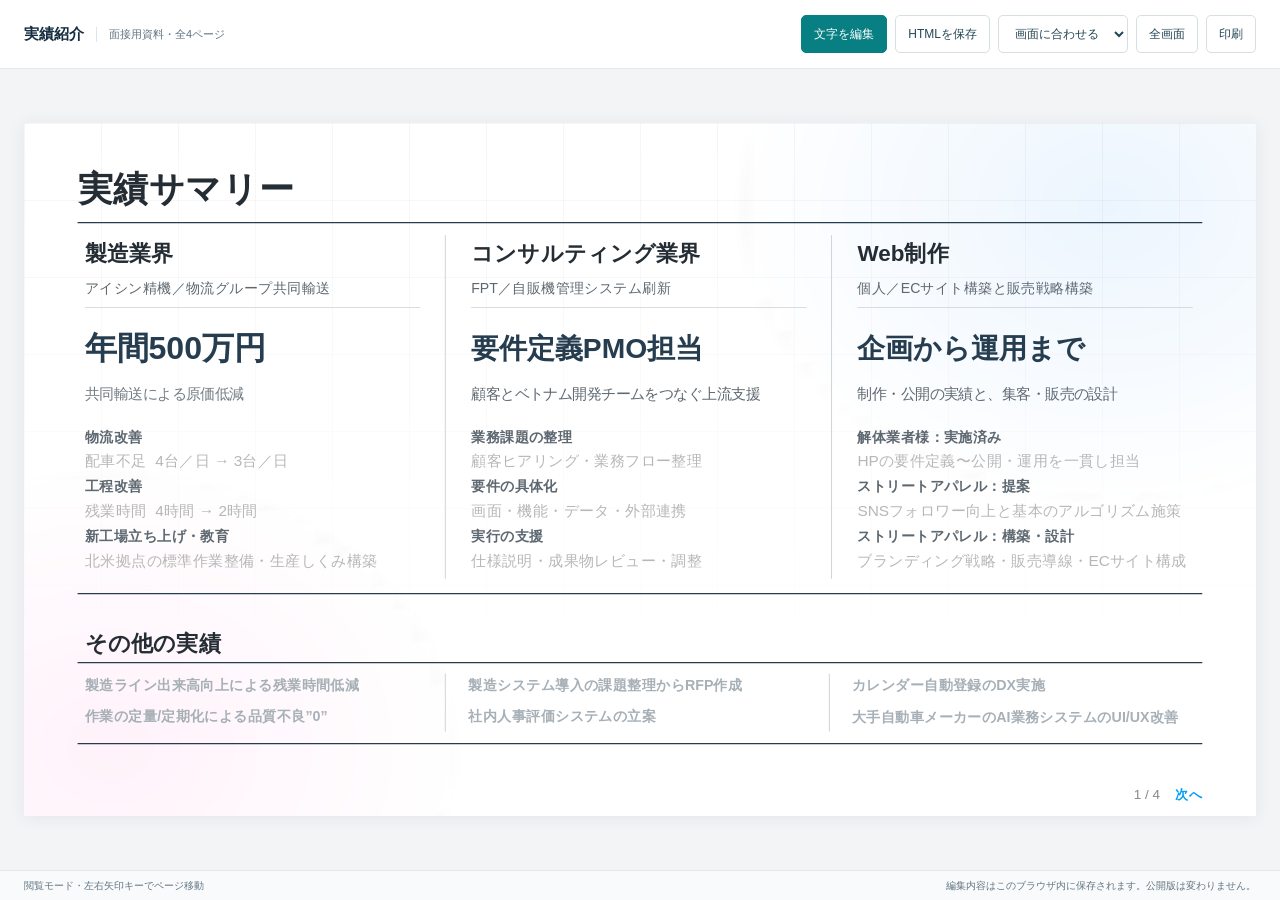
==== commit 573c1dee: "Fix print rendering with opaque light canvas and no masked overlay" ====
--- a/index.html
+++ b/index.html
@@ -88,6 +88,16 @@
 
 :root{--background-body:url("[data-uri]");--page-padding:55.68px;}
 
+
+/* Keep print rendering on an opaque light canvas; masked layers can turn black in WebKit. */
+@media print {
+  :root { color-scheme: only light; }
+  html, body, .stage, .viewport, .deck, .slide { background-color:#fff!important; color-scheme:only light; }
+  .stage, .viewport, .deck { position:static!important; overflow:visible!important; }
+  .slide--cover::before { content:none!important; display:none!important; }
+  .slide { isolation:isolate; box-shadow:none!important; }
+  .graphic-layer { print-color-adjust:exact; -webkit-print-color-adjust:exact; }
+}
 </style></head>
 <body>
 <header class="appbar"><div class="toolbar"><div class="document-label"><strong>実績紹介</strong><span>面接用資料・全4ページ</span></div>
@@ -451,7 +461,14 @@
     setTimeout(()=>URL.revokeObjectURL(url),30000);
     exportDone=true; toast('編集内容を含むHTMLを保存しました。保存したファイルを開くと編集内容が残ります。');
   });
-  $('print').addEventListener('click',()=>{ if(editing) setEditing(false); window.print(); });
+  $('print').addEventListener('click',async()=>{
+    if(editing) setEditing(false);
+    if(document.fullscreenElement) await document.exitFullscreen();
+    await document.fonts?.ready;
+    // Let editing/fullscreen layout changes settle before the print snapshot.
+    await new Promise(resolve=>requestAnimationFrame(()=>requestAnimationFrame(resolve)));
+    window.print();
+  });
   $('fullscreen').addEventListener('click',async()=>{
     try { if(document.fullscreenElement) await document.exitFullscreen(); else if(document.documentElement.requestFullscreen) await document.documentElement.requestFullscreen(); else toast('このブラウザは全画面操作に対応していません。'); }
     catch { toast('全画面に切り替えられませんでした。ブラウザの全画面機能をご利用ください。'); }
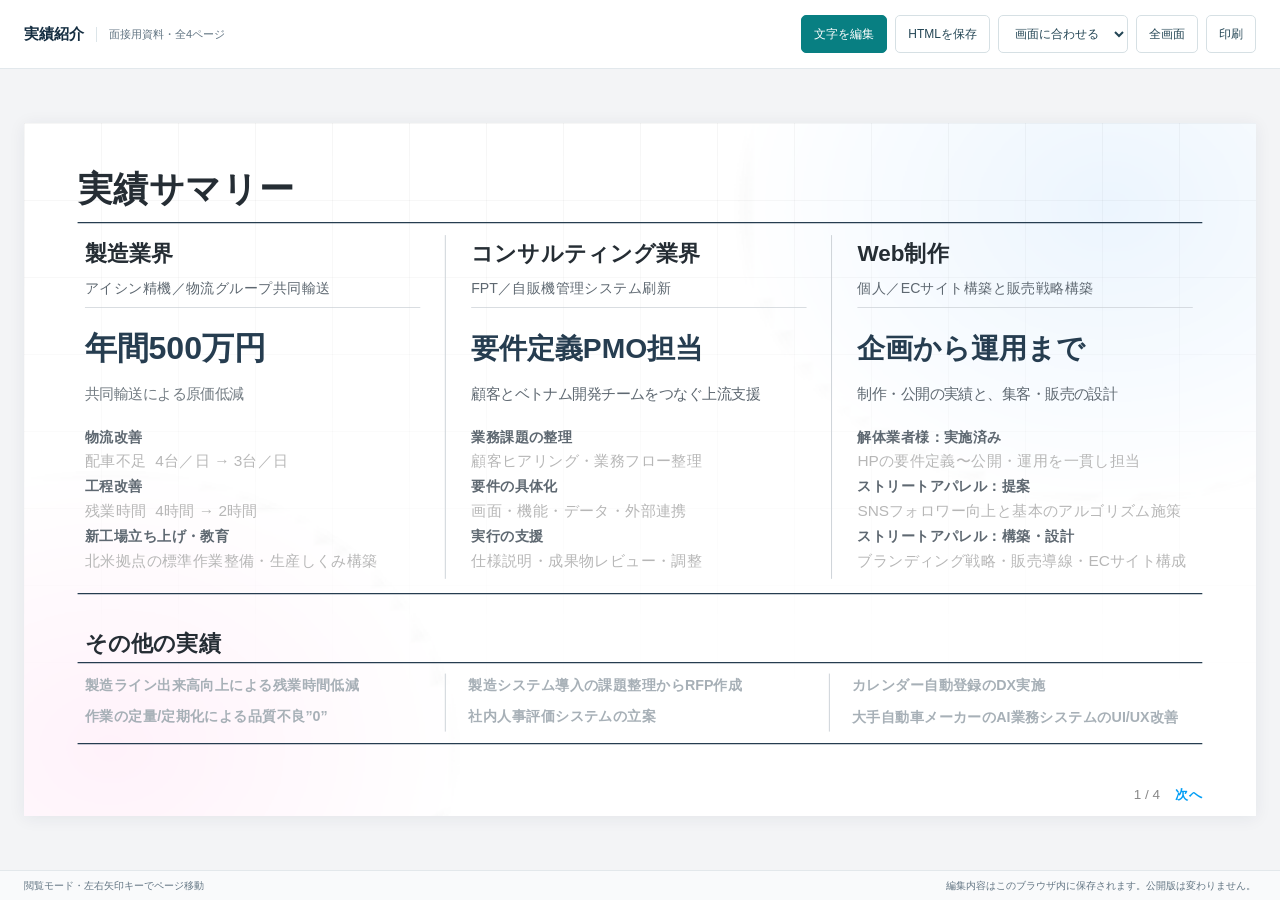
==== commit dd03e09b: "Fit slides to A4 landscape and center each printed page" ====
--- a/index.html
+++ b/index.html
@@ -73,30 +73,25 @@
 :fullscreen .exit-fullscreen{display:block}
 @media(max-width:900px){.toolbar{padding:10px 14px;gap:12px}.toolbar-actions{gap:6px}.toolbar button,.toolbar select{padding:7px 9px}.document-label>span{display:none}.stage{padding:12px}.storage-note{display:none}.statusbar{padding:5px 14px}}
 @media(max-width:640px){.toolbar{align-items:flex-start;flex-direction:column;gap:9px}.document-label strong{font-size:13px}.toolbar-actions{width:100%}.toolbar button,.toolbar select{font-size:11px;padding:6px 8px;min-height:36px}.edit-help{padding:8px 14px;align-items:flex-start;flex-direction:column;gap:6px;font-size:11px}.stage{padding:8px}}
-@page{size:13.333333in 7.5in;margin:0}
+:root{--background-body:url("[data-uri]");--page-padding:55.68px;}
+
+.print-canvas{display:contents}
+@page{size:A4 landscape;margin:8mm}
 @media print{
-  html,body{width:1280px;height:auto;display:block;margin:0;padding:0;overflow:visible;background:#fff}
+  :root{color-scheme:only light}
+  html,body{width:281mm;height:auto;display:block;margin:0;padding:0;overflow:visible;background:#fff!important;color-scheme:only light}
   .appbar,.statusbar,.toast,.exit-fullscreen{display:none!important}
-  .stage{display:block;overflow:visible;padding:0;height:auto}
-  .viewport{width:1280px!important;height:auto!important;margin:0;box-shadow:none}
-  .deck{position:static;transform:none!important;width:1280px;height:auto}
-  .slide,.slide[hidden]{display:block!important;width:1280px;height:720px;break-after:page;break-inside:avoid;print-color-adjust:exact;-webkit-print-color-adjust:exact}
-  .slide:last-child{break-after:auto}
+  .stage,.viewport,.deck{display:block!important;position:static!important;width:281mm!important;height:auto!important;min-height:0;margin:0;padding:0;overflow:visible!important;transform:none!important;box-shadow:none!important;background:#fff!important}
+  /* A4 landscape printable area: 281 x 194 mm. Leave 0.2 mm for pagination rounding. */
+  .slide,.slide[hidden]{display:block!important;position:relative;width:281mm;height:193.8mm;margin:0;padding:0;overflow:hidden;background:#fff!important;break-after:page;page-break-after:always;break-inside:avoid;page-break-inside:avoid;print-color-adjust:exact;-webkit-print-color-adjust:exact}
+  .slide:last-child{break-after:auto;page-break-after:auto}
+  /* Scale the original 1280 x 720 canvas uniformly, then center it on the sheet. */
+  .print-canvas{display:block;position:absolute;left:50%;top:50%;width:1280px;height:720px;transform:translate(-50%,-50%) scale(0.8297244);transform-origin:center;background-color:#fff;background-image:var(--background-body);background-size:100% 100%;background-repeat:no-repeat;print-color-adjust:exact;-webkit-print-color-adjust:exact}
+  .slide--cover .print-canvas{background-image:var(--background-cover)}
+  .slide--cover::before{content:none!important;display:none!important}
   .pagination button{display:none}
   .editable{outline:none!important;background:transparent!important}
-}
-
-:root{--background-body:url("[data-uri]");--page-padding:55.68px;}
-
-
-/* Keep print rendering on an opaque light canvas; masked layers can turn black in WebKit. */
-@media print {
-  :root { color-scheme: only light; }
-  html, body, .stage, .viewport, .deck, .slide { background-color:#fff!important; color-scheme:only light; }
-  .stage, .viewport, .deck { position:static!important; overflow:visible!important; }
-  .slide--cover::before { content:none!important; display:none!important; }
-  .slide { isolation:isolate; box-shadow:none!important; }
-  .graphic-layer { print-color-adjust:exact; -webkit-print-color-adjust:exact; }
+  .graphic-layer{print-color-adjust:exact;-webkit-print-color-adjust:exact}
 }
 </style></head>
 <body>
@@ -403,6 +398,14 @@
     next.setAttribute('aria-label','次のページ'); next.addEventListener('click',()=>show(index+1));
     pagination.append(back,count,next); slide.append(pagination);
   });
+  // One unscaled canvas per sheet keeps absolute slide coordinates intact when printing.
+  slides.forEach(slide=>{
+    if(slide.querySelector(':scope > .print-canvas')) return;
+    const canvas=document.createElement('div');
+    canvas.className='print-canvas';
+    canvas.append(...slide.childNodes);
+    slide.append(canvas);
+  });
   function setEditing(value) {
     editing = value; document.body.classList.toggle('editing',editing);
     $('edit-toggle').setAttribute('aria-pressed',String(editing));
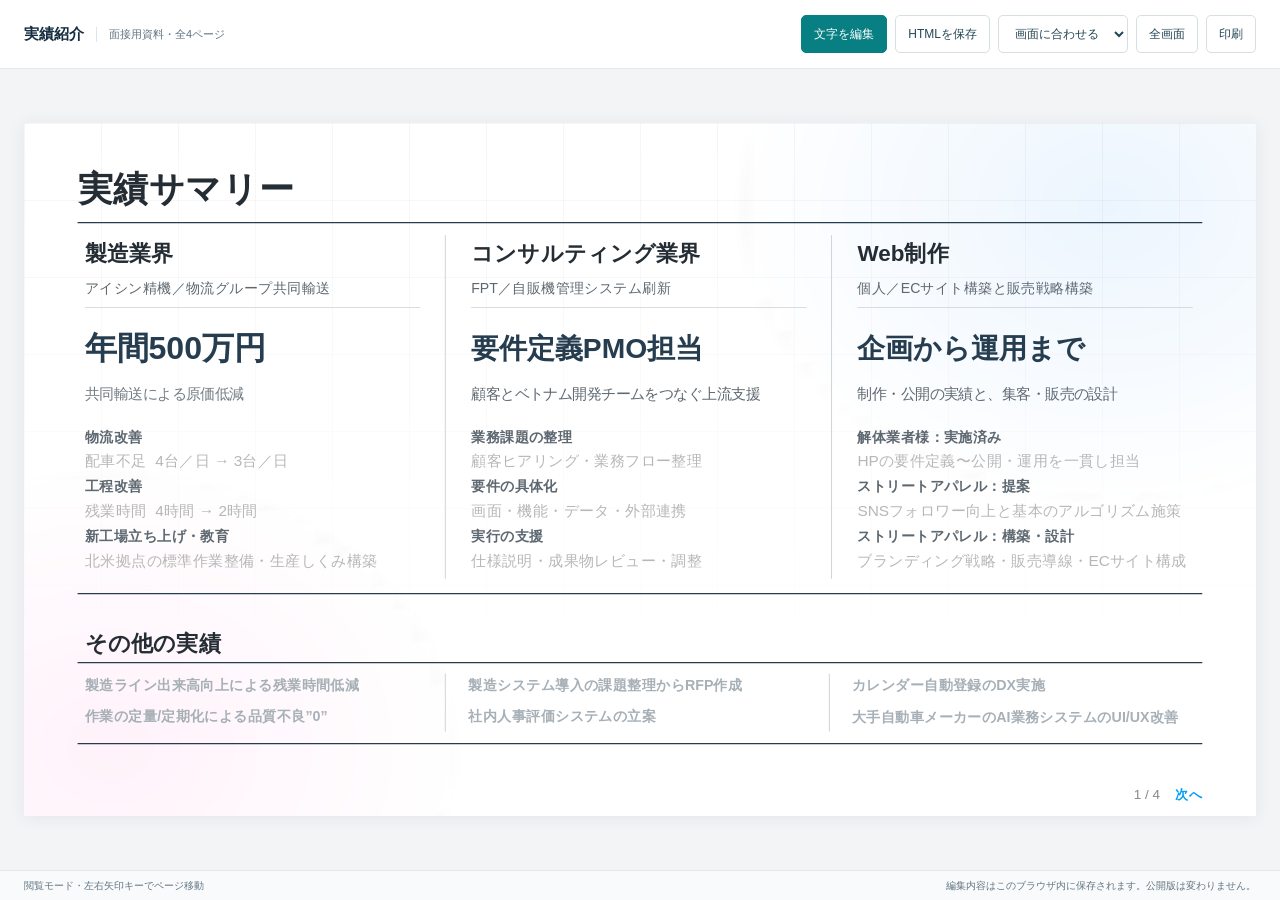
==== commit c4239ae6: "Use physical paper offsets for reliable iPhone print centering" ====
--- a/index.html
+++ b/index.html
@@ -85,8 +85,8 @@
   /* A4 landscape printable area: 281 x 194 mm. Leave 0.2 mm for pagination rounding. */
   .slide,.slide[hidden]{display:block!important;position:relative;width:281mm;height:193.8mm;margin:0;padding:0;overflow:hidden;background:#fff!important;break-after:page;page-break-after:always;break-inside:avoid;page-break-inside:avoid;print-color-adjust:exact;-webkit-print-color-adjust:exact}
   .slide:last-child{break-after:auto;page-break-after:auto}
-  /* Scale the original 1280 x 720 canvas uniformly, then center it on the sheet. */
-  .print-canvas{display:block;position:absolute;left:50%;top:50%;width:1280px;height:720px;transform:translate(-50%,-50%) scale(0.8297244);transform-origin:center;background-color:#fff;background-image:var(--background-body);background-size:100% 100%;background-repeat:no-repeat;print-color-adjust:exact;-webkit-print-color-adjust:exact}
+  /* Explicit paper offsets avoid percentage centering differences in iPhone print rendering. */
+  .print-canvas{display:block;position:absolute;left:0;top:17.86875mm;width:1280px;height:720px;transform:scale(0.8297244);transform-origin:top left;background-color:#fff;background-image:var(--background-body);background-size:100% 100%;background-repeat:no-repeat;print-color-adjust:exact;-webkit-print-color-adjust:exact}
   .slide--cover .print-canvas{background-image:var(--background-cover)}
   .slide--cover::before{content:none!important;display:none!important}
   .pagination button{display:none}
